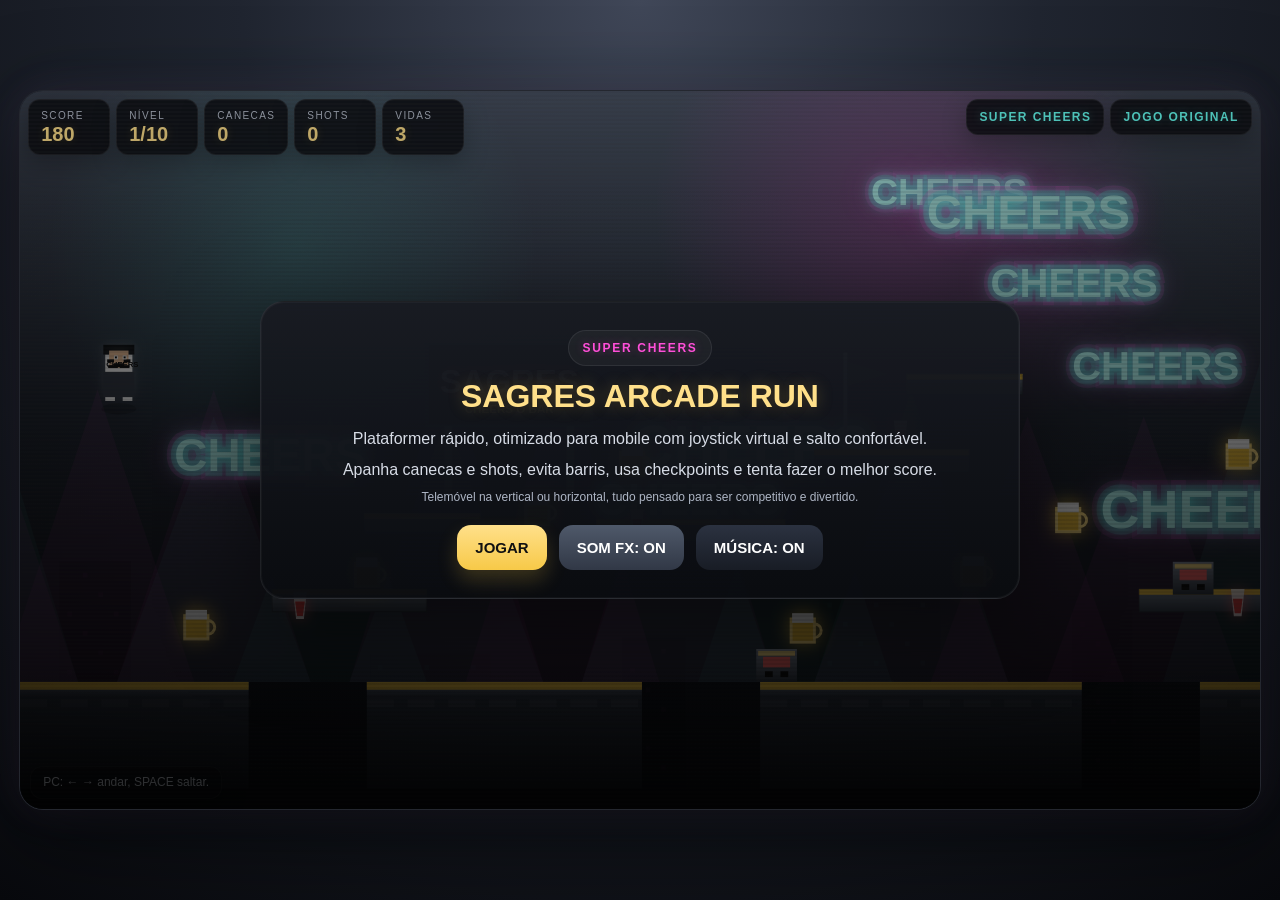
==== index.html @ 5dfb3535 "Update index.html" ====
<!DOCTYPE html>
<html lang="pt">
<head>
  <meta charset="UTF-8" />
  <meta name="viewport" content="width=device-width, initial-scale=1.0, maximum-scale=1.0, user-scalable=no, viewport-fit=cover" />
  <title>Super Cheers</title>
  <style>
    :root{
      --gold:#f7c948;
      --gold2:#ffe08a;
      --panel:rgba(12,14,18,.84);
      --panel2:rgba(6,8,13,.65);
      --cyan:#65fff2;
      --pink:#ff4fd8;
      --safe-top: env(safe-area-inset-top, 0px);
      --safe-right: env(safe-area-inset-right, 0px);
      --safe-bottom: env(safe-area-inset-bottom, 0px);
      --safe-left: env(safe-area-inset-left, 0px);
    }

    *{
      box-sizing:border-box;
      -webkit-tap-highlight-color:transparent;
      user-select:none;
      -webkit-user-select:none;
    }

    html,body{
      margin:0;
      width:100%;
      height:100%;
      overflow:hidden;
      font-family:Inter,Arial,Helvetica,sans-serif;
      background:radial-gradient(circle at top, #404758 0%, #202530 36%, #08090d 100%);
      color:#fff;
      touch-action:none;
    }

    body{
      overscroll-behavior:none;
    }

    #app{
      width:100%;
      height:100%;
      display:flex;
      align-items:center;
      justify-content:center;
      padding:8px;
    }

    #wrap{
      position:relative;
      width:min(97vw,1280px);
      height:min(97vh,720px);
      border-radius:24px;
      overflow:hidden;
      background:#11151d;
      border:1px solid rgba(255,255,255,.08);
      box-shadow:
        0 0 0 1px rgba(255,255,255,.03) inset,
        0 24px 90px rgba(0,0,0,.55),
        0 0 40px rgba(255,79,216,.07),
        0 0 60px rgba(101,255,242,.05);
    }

    #gameArea{
      position:absolute;
      inset:0;
      overflow:hidden;
      background:#0d1016;
    }

    canvas{
      display:block;
      width:100%;
      height:100%;
      touch-action:none;
      background:#151922;
    }

    .hud{
      position:absolute;
      top:calc(8px + var(--safe-top));
      left:calc(8px + var(--safe-left));
      right:calc(8px + var(--safe-right));
      z-index:6;
      display:flex;
      justify-content:space-between;
      align-items:flex-start;
      gap:8px;
      pointer-events:none;
    }

    .hudLeft,.hudRight{
      display:flex;
      gap:6px;
      flex-wrap:wrap;
      align-items:flex-start;
    }

    .chip,.tag,.help,.hudMini{
      background:var(--panel);
      border:1px solid rgba(255,255,255,.08);
      backdrop-filter:blur(8px);
      box-shadow:0 8px 24px rgba(0,0,0,.25);
    }

    .chip{
      border-radius:12px;
      padding:8px 10px;
      min-width:62px;
      pointer-events:none;
    }

    .chip .k{
      font-size:8px;
      color:#b7becc;
      letter-spacing:.14em;
      text-transform:uppercase;
      margin-bottom:3px;
    }

    .chip .v{
      font-size:15px;
      line-height:1;
      font-weight:900;
      color:var(--gold2);
      text-shadow:0 0 10px rgba(247,201,72,.18);
    }

    .tag{
      border-radius:12px;
      padding:8px 10px;
      color:var(--cyan);
      font-size:10px;
      font-weight:900;
      letter-spacing:.12em;
      text-transform:uppercase;
      text-shadow:0 0 10px rgba(101,255,242,.28);
      pointer-events:none;
    }

    .hudMini{
      pointer-events:auto;
      color:#fff;
      border-radius:12px;
      width:40px;
      height:40px;
      font-size:18px;
      font-weight:900;
      display:flex;
      align-items:center;
      justify-content:center;
      cursor:pointer;
    }

    .help{
      position:absolute;
      left:calc(10px + var(--safe-left));
      bottom:calc(10px + var(--safe-bottom));
      z-index:6;
      border-radius:12px;
      padding:7px 10px;
      font-size:11px;
      line-height:1.25;
      color:#dfe6f0;
      pointer-events:none;
      background:rgba(10,12,16,.50);
      border:1px solid rgba(255,255,255,.06);
    }

    /* MOBILE CONTROLS – JOYSTICK + JUMP BALL */

    #mobileControls{
      position:absolute;
      left:0;
      right:0;
      bottom:0;
      z-index:7;
      display:none;
      justify-content:space-between;
      align-items:flex-end;
      padding:calc(8px + var(--safe-bottom)) calc(10px + var(--safe-right));
      padding-left:calc(10px + var(--safe-left));
      pointer-events:none;
    }

    .joyWrapper{
      position:relative;
      width:120px;
      height:120px;
      border-radius:50%;
      background:radial-gradient(circle, rgba(0,0,0,.55) 0%, rgba(0,0,0,.15) 55%, rgba(0,0,0,0) 70%);
      border:1px solid rgba(255,255,255,.08);
      box-shadow:0 10px 30px rgba(0,0,0,.5);
      pointer-events:auto;
      touch-action:none;
    }

    .joyBase{
      position:absolute;
      inset:18px;
      border-radius:50%;
      background:radial-gradient(circle at 30% 25%, rgba(255,255,255,.15), rgba(10,12,18,.9));
      border:1px solid rgba(255,255,255,.18);
    }

    .joyKnob{
      position:absolute;
      left:50%;
      top:50%;
      width:52px;
      height:52px;
      margin-left:-26px;
      margin-top:-26px;
      border-radius:50%;
      background:radial-gradient(circle at 30% 25%, rgba(255,255,255,.22), rgba(11,13,19,.98));
      border:1px solid rgba(255,255,255,.35);
      box-shadow:0 10px 24px rgba(0,0,0,.55), inset 0 0 0 1px rgba(0,0,0,.8);
      transition:transform .05s linear;
    }

    .jumpBall{
      pointer-events:auto;
      touch-action:none;
      width:88px;
      height:88px;
      border-radius:50%;
      background:radial-gradient(circle at 30% 25%, rgba(255,255,255,.18), rgba(12,14,20,.96));
      border:1px solid rgba(255,255,255,.22);
      box-shadow:
        0 12px 30px rgba(0,0,0,.55),
        0 0 0 1px rgba(0,0,0,.75) inset;
      color:var(--gold2);
      font-weight:900;
      font-size:18px;
      letter-spacing:.08em;
      display:flex;
      align-items:center;
      justify-content:center;
    }

    .jumpBall:active{
      transform:translateY(2px) scale(.96);
      background:radial-gradient(circle at 30% 25%, rgba(255,255,255,.22), rgba(12,14,20,1));
    }

    .overlay{
      position:absolute;
      inset:0;
      z-index:8;
      display:flex;
      align-items:center;
      justify-content:center;
      padding:20px;
      background:
        linear-gradient(180deg, rgba(0,0,0,.22), rgba(0,0,0,.82)),
        repeating-linear-gradient(180deg, rgba(255,255,255,.02) 0 2px, rgba(0,0,0,0) 2px 4px);
    }

    .card{
      width:min(92%,760px);
      padding:28px;
      border-radius:24px;
      text-align:center;
      background:linear-gradient(180deg, rgba(24,27,34,.97), rgba(10,12,16,.97));
      border:1px solid rgba(255,255,255,.08);
      box-shadow:
        0 0 0 1px rgba(255,255,255,.03) inset,
        0 24px 90px rgba(0,0,0,.5);
    }

    .badge{
      display:inline-block;
      padding:10px 14px;
      border-radius:999px;
      background:rgba(255,255,255,.04);
      border:1px solid rgba(255,255,255,.08);
      color:var(--pink);
      font-size:12px;
      font-weight:900;
      letter-spacing:.14em;
      text-transform:uppercase;
      text-shadow:0 0 10px rgba(255,79,216,.3);
    }

    h1,h2{
      margin:12px 0;
      color:#fff;
      text-shadow:
        0 0 14px rgba(101,255,242,.15),
        0 0 14px rgba(255,79,216,.12);
    }

    p{
      margin:8px 0;
      color:#d7dce6;
      line-height:1.45;
    }

    .arcade{
      color:var(--gold2);
      text-shadow:0 0 16px rgba(247,201,72,.25);
      font-weight:900;
    }

    .buttons{
      margin-top:18px;
      display:flex;
      justify-content:center;
      gap:12px;
      flex-wrap:wrap;
    }

    button{
      border:0;
      border-radius:14px;
      padding:14px 18px;
      font-size:15px;
      font-weight:900;
      cursor:pointer;
    }

    .primary{
      color:#111;
      background:linear-gradient(180deg, var(--gold2), #f7c948);
      box-shadow:0 10px 20px rgba(247,201,72,.2);
    }

    .secondary{
      color:#fff;
      background:linear-gradient(180deg, #4f596a, #313846);
    }

    .share{
      color:#081218;
      background:linear-gradient(180deg, #7ffff2, #48d9cd);
      box-shadow:0 10px 20px rgba(101,255,242,.18);
    }

    .tertiary{
      color:#fff;
      background:linear-gradient(180deg, #2b3240, #181c25);
    }

    .stats{
      margin-top:16px;
      display:grid;
      grid-template-columns:repeat(5,minmax(0,1fr));
      gap:10px;
    }

    .stat{
      padding:14px;
      border-radius:16px;
      background:#12161d;
      border:1px solid rgba(255,255,255,.06);
    }

    .stat .k{
      font-size:10px;
      color:#aab3c1;
      text-transform:uppercase;
      letter-spacing:.14em;
    }

    .stat .v{
      margin-top:5px;
      color:var(--gold2);
      font-size:24px;
      font-weight:900;
    }

    .tiny{
      font-size:12px;
      color:#aeb6c5;
    }

    @media (pointer: coarse){
      #wrap{
        width:100vw;
        height:100dvh;
        border-radius:0;
      }
      #mobileControls{
        display:flex;
      }
    }

    @media (pointer: coarse) and (orientation: portrait){
      #gameArea{
        top:52px;
        bottom:130px;
      }
      .help{
        left:calc(8px + var(--safe-left));
        right:calc(8px + var(--safe-right));
        bottom:calc(82px + var(--safe-bottom));
        max-width:none;
        font-size:11px;
      }
      .stats{
        grid-template-columns:1fr 1fr;
      }
      .joyWrapper{
        width:110px;
        height:110px;
      }
      .jumpBall{
        width:80px;
        height:80px;
      }
    }

    @media (pointer: coarse) and (orientation: landscape){
      #gameArea{
        top:46px;
        bottom:78px;
      }
      .help{
        left:calc(10px + var(--safe-left));
        bottom:calc(8px + var(--safe-bottom));
        max-width:260px;
        font-size:10px;
        padding:6px 9px;
      }
      #mobileControls{
        padding-bottom:calc(8px + var(--safe-bottom));
      }
      .joyWrapper{
        width:100px;
        height:100px;
      }
      .jumpBall{
        width:72px;
        height:72px;
        font-size:14px;
      }
    }

    @media (pointer: fine){
      .hudMini{ display:none; }
      .chip{ min-width:82px; padding:10px 12px; }
      .chip .k{ font-size:10px; }
      .chip .v{ font-size:20px; }
      .tag{ font-size:12px; padding:10px 12px; }
      #wrap{ width:min(97vw,1280px); height:min(97vh,720px); border-radius:24px; }
      #gameArea{ inset:0; }
      .help{ font-size:12px; padding:8px 12px; }
    }
  </style>
</head>
<body>
<div id="app">
  <div id="wrap">
    <div id="gameArea">
      <canvas id="game"></canvas>
    </div>

    <div class="hud">
      <div class="hudLeft">
        <div class="chip"><div class="k">Score</div><div class="v" id="scoreEl">0</div></div>
        <div class="chip"><div class="k">Nível</div><div class="v" id="levelEl">1/10</div></div>
        <div class="chip"><div class="k">Canecas</div><div class="v" id="mugsEl">0</div></div>
        <div class="chip"><div class="k">Shots</div><div class="v" id="shotsEl">0</div></div>
        <div class="chip"><div class="k">Vidas</div><div class="v" id="livesEl">3</div></div>
      </div>
      <div class="hudRight">
        <div class="tag">SUPER CHEERS</div>
        <div class="tag">JOGO ORIGINAL</div>
        <button class="hudMini" id="musicBtn" title="Música">♪</button>
        <button class="hudMini" id="fsBtn" title="Fullscreen">⛶</button>
      </div>
    </div>

    <div class="help" id="helpText"></div>

    <div id="mobileControls">
      <div class="joyWrapper" id="joyArea">
        <div class="joyBase"></div>
        <div class="joyKnob" id="joyKnob"></div>
      </div>
      <button class="jumpBall" id="jumpBtn">JUMP</button>
    </div>

    <div class="overlay" id="startOverlay">
      <div class="card">
        <div class="badge">SUPER CHEERS</div>
        <h1 class="arcade">SAGRES ARCADE RUN</h1>
        <p>Plataformer rápido, otimizado para mobile com joystick virtual e salto confortável.</p>
        <p>Apanha canecas e shots, evita barris, usa checkpoints e tenta fazer o melhor score.</p>
        <p class="tiny">Telemóvel na vertical ou horizontal, tudo pensado para ser competitivo e divertido.</p>
        <div class="buttons">
          <button class="primary" id="playBtn">JOGAR</button>
          <button class="secondary" id="soundBtn">SOM FX: ON</button>
          <button class="tertiary" id="musicToggleBtn">MÚSICA: ON</button>
        </div>
      </div>
    </div>

    <div class="overlay" id="betweenOverlay" style="display:none;">
      <div class="card">
        <div class="badge">LEVEL CLEAR</div>
        <h2 class="arcade" id="betweenTitle">Nível 1 concluído</h2>
        <p id="betweenText">Prepara-te para o próximo, tenta bater o teu próprio tempo.</p>
        <div class="buttons">
          <button class="primary" id="nextBtn">PRÓXIMO NÍVEL</button>
        </div>
      </div>
    </div>

    <div class="overlay" id="endOverlay" style="display:none;">
      <div class="card">
        <div class="badge" id="endBadge">GAME OVER</div>
        <h2 class="arcade" id="endTitle">Fim do jogo</h2>

        <div class="stats">
          <div class="stat"><div class="k">Score</div><div class="v" id="finalScore">0</div></div>
          <div class="stat"><div class="k">Nível</div><div class="v" id="finalLevel">1/10</div></div>
          <div class="stat"><div class="k">Canecas</div><div class="v" id="finalMugs">0</div></div>
          <div class="stat"><div class="k">Shots</div><div class="v" id="finalShots">0</div></div>
          <div class="stat"><div class="k">Tempo</div><div class="v" id="finalTime">0s</div></div>
        </div>

        <p id="endText"></p>

        <div class="buttons">
          <button class="share" id="shareBtn">PARTILHAR RESULTADO</button>
          <button class="primary" id="restartBtn">JOGAR OUTRA VEZ</button>
          <button class="secondary" id="menuBtn">MENU</button>
        </div>
      </div>
    </div>
  </div>
</div>

<script>
(() => {
  const canvas = document.getElementById('game');
  const ctx = canvas.getContext('2d');
  const wrap = document.getElementById('wrap');
  const gameArea = document.getElementById('gameArea');

  const scoreEl = document.getElementById('scoreEl');
  const levelEl = document.getElementById('levelEl');
  const mugsEl = document.getElementById('mugsEl');
  const shotsEl = document.getElementById('shotsEl');
  const livesEl = document.getElementById('livesEl');
  const helpText = document.getElementById('helpText');
  const mobileControls = document.getElementById('mobileControls');
  const joyArea = document.getElementById('joyArea');
  const joyKnob = document.getElementById('joyKnob');

  const startOverlay = document.getElementById('startOverlay');
  const betweenOverlay = document.getElementById('betweenOverlay');
  const endOverlay = document.getElementById('endOverlay');

  const playBtn = document.getElementById('playBtn');
  const nextBtn = document.getElementById('nextBtn');
  const restartBtn = document.getElementById('restartBtn');
  const menuBtn = document.getElementById('menuBtn');
  const shareBtn = document.getElementById('shareBtn');
  const soundBtn = document.getElementById('soundBtn');
  const musicToggleBtn = document.getElementById('musicToggleBtn');
  const fsBtn = document.getElementById('fsBtn');
  const musicBtnHud = document.getElementById('musicBtn');

  const betweenTitle = document.getElementById('betweenTitle');
  const betweenText = document.getElementById('betweenText');

  const endBadge = document.getElementById('endBadge');
  const endTitle = document.getElementById('endTitle');
  const endText = document.getElementById('endText');
  const finalScore = document.getElementById('finalScore');
  const finalLevel = document.getElementById('finalLevel');
  const finalMugs = document.getElementById('finalMugs');
  const finalShots = document.getElementById('finalShots');
  const finalTime = document.getElementById('finalTime');

  const jumpBtn = document.getElementById('jumpBtn');

  const GRAVITY = 0.72;
  const LEVEL_COUNT = 10;
  const isMobile = matchMedia('(pointer: coarse)').matches || /Android|iPhone|iPad|Mobile/i.test(navigator.userAgent);

  const input = { left:false, right:false, jump:false };
  const world = {
    platforms:[],
    mugs:[],
    shots:[],
    enemies:[],
    particles:[],
    decor:[],
    neon:[],
    boards:[],
    checkpoints:[]
  };

  let gameState = 'menu';
  let currentLevel = 1;
  let levelWidth = 4200;
  let cameraX = 0;
  let elapsed = 0;
  let totalScore = 0;
  let totalMugs = 0;
  let totalShots = 0;
  let lives = 3;
  let checkpointX = 80;
  let checkpointY = 260;
  let frame = 0;
  let screenShake = 0;

  let audioCtx = null;
  let soundEnabled = true;
  let musicEnabled = true;
  let musicNode = null;
  let musicGain = null;

  let pixelW = 1280;
  let pixelH = 720;
  let viewW = 1280;
  let viewH = 720;
  let scale = 1;

  const player = {
    x:80, y:260, w:44, h:60,
    vx:0, vy:0,
    onGround:false,
    coyote:0,
    jumpBuffer:0,
    face:1,
    invuln:0
  };

  function initAudio(){
    if(audioCtx) return;
    const AC = window.AudioContext || window.webkitAudioContext;
    if(!AC) return;
    audioCtx = new AC();
  }

  function tone(freq=440, dur=0.08, type='square', vol=0.03){
    if(!soundEnabled || !audioCtx) return;
    const t = audioCtx.currentTime;
    const o = audioCtx.createOscillator();
    const g = audioCtx.createGain();
    o.type = type;
    o.frequency.setValueAtTime(freq, t);
    g.gain.setValueAtTime(vol, t);
    g.gain.exponentialRampToValueAtTime(0.0001, t + dur);
    o.connect(g).connect(audioCtx.destination);
    o.start(t);
    o.stop(t + dur);
  }

  function playSfx(name){
    if(!soundEnabled) return;
    if(name === 'jump'){ tone(420, .07, 'square', .03); tone(640, .04, 'square', .02); }
    if(name === 'mug'){ tone(740, .05, 'triangle', .04); tone(940, .06, 'triangle', .03); }
    if(name === 'shot'){ tone(560, .05, 'sawtooth', .04); tone(860, .07, 'triangle', .03); }
    if(name === 'stomp'){ tone(220, .06, 'square', .04); }
    if(name === 'hit'){ tone(180, .12, 'sawtooth', .05); }
    if(name === 'checkpoint'){ tone(660,.05,'triangle',.03); tone(880,.08,'triangle',.03); }
    if(name === 'clear'){ tone(660,.08,'square',.04); tone(880,.08,'square',.04); setTimeout(()=>tone(1120,.12,'triangle',.04),90); }
    if(name === 'win'){ tone(660,.08,'triangle',.04); setTimeout(()=>tone(880,.08,'triangle',.04),80); setTimeout(()=>tone(1320,.18,'triangle',.04),160); }
  }

  function startAfroHouseLoop(){
    if(!audioCtx || !musicEnabled) return;
    stopAfroHouseLoop();

    const tempo = 112;
    const beat = 60/tempo;
    const length = beat*8;

    const ctxTime = audioCtx.currentTime + 0.05;
    const gMain = audioCtx.createGain();
    gMain.gain.value = 0.18;
    gMain.connect(audioCtx.destination);
    musicGain = gMain;

    const bass = audioCtx.createOscillator();
    bass.type = 'sine';
    bass.frequency.setValueAtTime(55, ctxTime);
    const bassGain = audioCtx.createGain();
    bassGain.gain.setValueAtTime(0, ctxTime);

    for(let i=0;i<8;i++){
      const t = ctxTime + i*beat;
      const vol = (i%2===0)?0.7:0.45;
      bassGain.gain.linearRampToValueAtTime(vol, t);
      bassGain.gain.linearRampToValueAtTime(0.001, t+beat*0.6);
    }
    bass.connect(bassGain).connect(gMain);
    bass.start(ctxTime);
    bass.stop(ctxTime + length+0.1);

    const hat = audioCtx.createOscillator();
    hat.type = 'square';
    const hatGain = audioCtx.createGain();
    hatGain.gain.value = 0;
    hat.connect(hatGain).connect(gMain);

    for(let i=0;i<16;i++){
      const t = ctxTime + i*(beat/2);
      hat.frequency.setValueAtTime(4000, t);
      hatGain.gain.setValueAtTime(0.18, t);
      hatGain.gain.exponentialRampToValueAtTime(0.001, t+beat*0.3);
    }
    hat.start(ctxTime);
    hat.stop(ctxTime + length+0.1);

    const chord = audioCtx.createOscillator();
    chord.type = 'triangle';
    const chordGain = audioCtx.createGain();
    chordGain.gain.setValueAtTime(0, ctxTime);
    chord.frequency.setValueAtTime(440, ctxTime);
    chord.frequency.setValueAtTime(466, ctxTime + beat*2);
    chord.frequency.setValueAtTime(392, ctxTime + beat*4);

    chordGain.gain.linearRampToValueAtTime(0.06, ctxTime+beat*0.5);
    chordGain.gain.linearRampToValueAtTime(0.02, ctxTime+beat*3);
    chordGain.gain.linearRampToValueAtTime(0.07, ctxTime+beat*4.5);
    chordGain.gain.linearRampToValueAtTime(0.01, ctxTime+beat*7.5);

    chord.connect(chordGain).connect(gMain);
    chord.start(ctxTime);
    chord.stop(ctxTime + length+0.1);

    musicNode = setTimeout(startAfroHouseLoop, length*1000);
  }

  function stopAfroHouseLoop(){
    if(musicGain){
      musicGain.disconnect();
      musicGain = null;
    }
    if(musicNode){
      clearTimeout(musicNode);
      musicNode = null;
    }
  }

  function toggleFx(){
    soundEnabled = !soundEnabled;
    soundBtn.textContent = `SOM FX: ${soundEnabled ? 'ON' : 'OFF'}`;
  }

  function toggleMusic(){
    musicEnabled = !musicEnabled;
    musicToggleBtn.textContent = `MÚSICA: ${musicEnabled ? 'ON' : 'OFF'}`;
    musicBtnHud.textContent = musicEnabled ? '♪' : '×';
    if(!audioCtx) initAudio();
    if(!audioCtx) return;
    if(musicEnabled){
      startAfroHouseLoop();
    }else{
      stopAfroHouseLoop();
    }
  }

  function isPortraitMobile(){
    return isMobile && window.innerHeight > window.innerWidth;
  }

  function isLandscapeMobile(){
    return isMobile && window.innerWidth > window.innerHeight;
  }

  function resizeCanvas(){
    const rect = gameArea.getBoundingClientRect();
    const dpr = Math.min(window.devicePixelRatio || 1, 2);

    pixelW = Math.max(1, Math.round(rect.width * dpr));
    pixelH = Math.max(1, Math.round(rect.height * dpr));

    canvas.width = pixelW;
    canvas.height = pixelH;
    canvas.style.width = rect.width + 'px';
    canvas.style.height = rect.height + 'px';

    if(isPortraitMobile()){
      viewW = 360;
      viewH = 620;
    }else if(isLandscapeMobile()){
      viewW = 920;
      viewH = 600;
    }else{
      viewW = 1280;
      viewH = 720;
    }

    scale = pixelW / viewW;
    ctx.imageSmoothingEnabled = true;
  }

  function sx(x){ return (x - cameraX) * scale; }
  function sy(y){ return y * scale; }
  function ss(v){ return v * scale; }

  async function enterFullscreen(){
    if(document.fullscreenElement) return true;
    if(wrap.requestFullscreen){
      try{
        await wrap.requestFullscreen();
        return true;
      }catch(e){}
    }
    return false;
  }

  async function tryLockLandscape(){
    if(screen.orientation && screen.orientation.lock){
      try{
        await screen.orientation.lock('landscape');
      }catch(e){}
    }
  }

  async function tryMobileImmersive(){
    if(!isMobile) return;
    if(!isLandscapeMobile()) return;
    await enterFullscreen();
    await tryLockLandscape();
  }

  function updateResponsiveUI(){
    if(isMobile){
      mobileControls.style.display = 'flex';
      if(isPortraitMobile()){
        helpText.textContent = 'Vertical: joystick esquerdo, bola JUMP à direita.';
      }else{
        helpText.textContent = 'Horizontal: joystick discreto, JUMP à direita.';
      }
    }else{
      mobileControls.style.display = 'none';
      helpText.textContent = 'PC: ← → andar, SPACE saltar.';
    }
  }

  function clamp(v,min,max){ return Math.max(min, Math.min(max, v)); }
  function lerp(a,b,t){ return a + (b-a)*t; }
  function aabb(a,b){ return a.x < b.x+b.w && a.x+a.w > b.x && a.y < b.y+b.h && a.y+a.h > b.y; }

  function addPlatform(x,y,w,h,type='metal'){ world.platforms.push({x,y,w,h,type}); }
  function addMug(x,y){ world.mugs.push({x,y,w:24,h:34,bob:Math.random()*Math.PI*2,collected:false}); }
  function addShot(x,y){ world.shots.push({x,y,w:18,h:28,bob:Math.random()*Math.PI*2,collected:false}); }
  function addEnemy(x,y,minX,maxX,speed){ world.enemies.push({x,y,w:42,h:34,vx:speed,minX,maxX,dead:false,squish:0}); }
  function addNeon(x,y,scale,text='CHEERS'){ world.neon.push({x,y,scale,text,phase:Math.random()*Math.PI*2}); }
  function addBoard(x,y,w,h,text='SAGRES'){ world.boards.push({x,y,w,h,text}); }
  function addCheckpoint(x){ world.checkpoints.push({x,hit:false}); }

  function addSpark(x,y,color,count=10,power=3){
    for(let i=0;i<count;i++){
      const a = Math.random()*Math.PI*2;
      const s = Math.random()*power + 1;
      world.particles.push({
        x,y,
        vx:Math.cos(a)*s,
        vy:Math.sin(a)*s - 1,
        life:20 + Math.random()*22,
        size:2 + Math.random()*3,
        color
      });
    }
  }

  function buildLevel(level){
    world.platforms = [];
    world.mugs = [];
    world.shots = [];
    world.enemies = [];
    world.particles = [];
    world.decor = [];
    world.neon = [];
    world.boards = [];
    world.checkpoints = [];

    levelWidth = 3500 + level * 340;
    const groundY = 610;
    const pieces = 13 + level;
    let x = 0;

    for(let i=0;i<pieces;i++){
      let w = 240 + (i % 3) * 48 - Math.min(level * 4, 26);
      let gap = 115 + Math.min(level * 7, 54) + ((i % 4 === 2 && level >= 7) ? 16 : 0);

      if(level === 4){
        w += 26;
        gap = Math.max(82, gap - 22);
      }

      if(level === 5){
        w += 35;
        gap = 88 + (i % 2) * 14;
      }

      addPlatform(x, groundY, w, 110, 'ground');
      if(i < pieces - 1) x += w + gap;
    }

    for(let i=0;i<8 + level;i++){
      const px = 260 + i * 280 + (i % 2) * 55;
      const py = 520 - (i % 3) * 72 - Math.min(level * 6, 35);
      addPlatform(px, py, 160 + (i % 2) * 35, 24, 'metal');
      if(i % 2 === 0) addPlatform(px + 95, py - 78, 120, 22, 'metal');
      if(level >= 4 && i % 3 === 1) addPlatform(px + 30, py - 145, 100, 20, 'metal');
      if(level >= 8 && i % 4 === 0) addPlatform(px + 165, py - 205, 90, 20, 'metal');
    }

    if(level === 4){
      addPlatform(1320, 515, 180, 24, 'metal');
      addPlatform(1525, 455, 145, 24, 'metal');
      addPlatform(1705, 515, 180, 24, 'metal');
      addPlatform(1915, 455, 150, 24, 'metal');
      addPlatform(2105, 515, 185, 24, 'metal');
      addPlatform(2315, 455, 150, 24, 'metal');
      addPlatform(2500, 515, 200, 24, 'metal');
      addPlatform(1600, 575, 100, 18, 'metal');
      addPlatform(2210, 575, 100, 18, 'metal');
    }

    if(level === 5){
      addPlatform(1370, 500, 170, 24, 'metal');
      addPlatform(1560, 450, 150, 24, 'metal');
      addPlatform(1740, 500, 180, 24, 'metal');
      addPlatform(1945, 448, 150, 24, 'metal');
      addPlatform(2140, 500, 190, 24, 'metal');
      addPlatform(2360, 450, 150, 24, 'metal');
      addPlatform(2550, 500, 190, 24, 'metal');
    }

    for(let i=0;i<14 + level * 2;i++){
      const mx = 170 + i * 150 + (i % 3) * 26;
      const my = 540 - (i % 4) * 58 - Math.min(level * 3, 24);
      addMug(mx, my);
    }

    for(let i=0;i<7 + level;i++){
      const sx2 = 280 + i * 310 + (i % 2) * 38;
      const sy2 = 520 - (i % 3) * 86 - Math.min(level * 5, 35);
      addShot(sx2, sy2);
    }

    for(let i=0;i<2 + level;i++){
      const ex = 760 + i * 430;
      const ey = (i % 2 === 0) ? 576 : 486;
      if(level === 4 && ex >= 1850 && ex <= 2550) continue;
      addEnemy(ex, ey, ex - 90, ex + 180, 1.05 + level * 0.085);
    }

    if(level === 4){
      addEnemy(2720, 486, 2660, 2870, 1.25);
    }

    for(let i=0;i<24;i++){
      world.decor.push({
        x:i * 250 + Math.random()*130,
        h:90 + Math.random()*200,
        w:50 + Math.random()*78,
        layer:1 + Math.floor(Math.random()*3)
      });
    }

    const neonCount = 14 + level;
    for(let i=0;i<neonCount;i++){
      const nx = 150 + Math.random() * (levelWidth - 320);
      const ny = 100 + Math.random() * 360;
      const sc = 0.82 + Math.random() * 0.55;
      addNeon(nx, ny, sc, 'CHEERS');
    }

    for(let i=0;i<Math.floor(levelWidth / 900);i++){
      const bx = 420 + i * 900;
      addBoard(bx, 260 + (i % 2) * 40, 170, 86, i % 2 === 0 ? 'SAGRES' : 'CHEERS');
    }

    for(let i=1;i<Math.floor(levelWidth / 850);i++){
      addCheckpoint(i * 850);
    }

    player.x = 80;
    player.y = 260;
    player.vx = 0;
    player.vy = 0;
    player.onGround = false;
    player.coyote = 0;
    player.jumpBuffer = 0;
    player.face = 1;
    player.invuln = 0;

    checkpointX = 80;
    checkpointY = 260;
    cameraX = 0;
    screenShake = 0;
  }

  function updateHud(){
    scoreEl.textContent = computeScore();
    levelEl.textContent = `${currentLevel}/10`;
    mugsEl.textContent = totalMugs;
    shotsEl.textContent = totalShots;
    livesEl.textContent = lives;
  }

  function computeScore(){
    return totalScore + totalMugs * 130 + totalShots * 190 + Math.floor(elapsed * 10) + currentLevel * 180;
  }

  function startRun(){
    initAudio();
    if(audioCtx && audioCtx.state === 'suspended') audioCtx.resume();
    currentLevel = 1;
    elapsed = 0;
    totalScore = 0;
    totalMugs = 0;
    totalShots = 0;
    lives = 3;
    buildLevel(currentLevel);
    updateHud();
    startOverlay.style.display = 'none';
    betweenOverlay.style.display = 'none';
    endOverlay.style.display = 'none';
    gameState = 'playing';
    if(musicEnabled) startAfroHouseLoop();
    resizeCanvas();
    setTimeout(tryMobileImmersive, 100);
  }

  function nextLevel(){
    currentLevel++;
    buildLevel(currentLevel);
    updateHud();
    betweenOverlay.style.display = 'none';
    endOverlay.style.display = 'none';
    gameState = 'playing';
    resizeCanvas();
    setTimeout(tryMobileImmersive, 100);
  }

  function finishLevel(){
    totalScore += 900 + currentLevel * 170;
    playSfx(currentLevel === LEVEL_COUNT ? 'win' : 'clear');
    if(currentLevel < LEVEL_COUNT){
      betweenTitle.textContent = `Nível ${currentLevel} concluído`;
      betweenText.textContent = `Boa! Nível ${currentLevel + 1} vem mais rápido, tenta bater o tempo.`;
      betweenOverlay.style.display = 'flex';
      gameState = 'between';
    }else{
      endGame(true);
    }
  }

  function respawn(){
    player.x = checkpointX;
    player.y = checkpointY;
    player.vx = 0;
    player.vy = 0;
    player.invuln = 80;
    cameraX = clamp(player.x - viewW * 0.32, 0, Math.max(0, levelWidth - viewW));
    screenShake = 8;
  }

  function loseLife(){
    if(gameState !== 'playing') return;
    lives--;
    playSfx('hit');
    screenShake = 12;
    if(lives > 0){
      respawn();
    }else{
      endGame(false);
    }
  }

  function endGame(win){
    stopAfroHouseLoop();
    gameState = 'ended';
    endOverlay.style.display = 'flex';
    finalScore.textContent = computeScore();
    finalLevel.textContent = `${currentLevel}/10`;
    finalMugs.textContent = totalMugs;
    finalShots.textContent = totalShots;
    finalTime.textContent = `${Math.floor(elapsed)}s`;

    if(win){
      endBadge.textContent = 'VENCEDOR';
      endTitle.textContent = 'Parabéns!';
      endText.textContent = 'Concluíste os 10 níveis de Super Cheers — score digno de Story.';
    }else{
      endBadge.textContent = 'GAME OVER';
      endTitle.textContent = 'Fim do jogo';
      endText.textContent = 'Tenta outra vez e vê se consegues bater o teu próprio score.';
    }
  }

  function updateCheckpoint(){
    for(const cp of world.checkpoints){
      if(!cp.hit && player.x > cp.x){
        cp.hit = true;
        checkpointX = cp.x;
        checkpointY = 220;
        totalScore += 120;
        addSpark(cp.x, 260, '#65fff2', 12, 2.4);
        playSfx('checkpoint');
      }
    }
  }

  function getPlatformsNear(){
    return world.platforms.filter(p => p.x + p.w > player.x - 120 && p.x < player.x + viewW + 220);
  }

  function updatePlayer(){
    player.jumpBuffer = Math.max(0, player.jumpBuffer - 1);
    player.coyote = Math.max(0, player.coyote - 1);
    player.invuln = Math.max(0, player.invuln - 1);

    const accel = 0.72;
    const maxSpeed = 6.2;
    const air = 0.58;

    if(input.left && !input.right){
      player.vx -= player.onGround ? accel : accel * air;
      player.face = -1;
    }else if(input.right && !input.left){
      player.vx += player.onGround ? accel : accel * air;
      player.face = 1;
    }else{
      player.vx *= player.onGround ? 0.80 : 0.92;
      if(Math.abs(player.vx) < 0.04) player.vx = 0;
    }

    player.vx = clamp(player.vx, -maxSpeed, maxSpeed);

    if(input.jump) player.jumpBuffer = 8;

    if(player.jumpBuffer > 0 && (player.onGround || player.coyote > 0)){
      player.vy = -14.2;
      player.onGround = false;
      player.coyote = 0;
      player.jumpBuffer = 0;
      addSpark(player.x + player.w/2, player.y + player.h, '#f7c948', 8, 2.8);
      playSfx('jump');
    }

    player.vy += GRAVITY;
    if(player.vy > 16) player.vy = 16;

    player.x += player.vx;
    let hits = getPlatformsNear().filter(p => aabb(player, p));
    for(const p of hits){
      if(player.vx > 0) player.x = p.x - player.w;
      else if(player.vx < 0) player.x = p.x + p.w;
      player.vx = 0;
    }

    player.y += player.vy;
    player.onGround = false;
    hits = getPlatformsNear().filter(p => aabb(player, p));
    for(const p of hits){
      if(player.vy > 0){
        player.y = p.y - player.h;
        player.vy = 0;
        player.onGround = true;
        player.coyote = 8;
      }else if(player.vy < 0){
        player.y = p.y + p.h;
        player.vy = 0;
      }
    }

    if(player.onGround) player.coyote = 8;

    if(player.y > viewH + 240) loseLife();
    if(player.x + player.w >= levelWidth - 120) finishLevel();
  }

  function updateCollectibles(){
    for(const m of world.mugs){
      m.bob += 0.08;
      if(m.collected) continue;
      const hit = { x:m.x-4, y:m.y-4, w:m.w+8, h:m.h+8 };
      if(aabb(player, hit)){
        m.collected = true;
        totalMugs++;
        totalScore += 140;
        addSpark(m.x + m.w/2, m.y + m.h/2, '#ffe08a', 12, 3.1);
        playSfx('mug');
      }
    }

    for(const s of world.shots){
      s.bob += 0.1;
      if(s.collected) continue;
      const hit = { x:s.x-4, y:s.y-4, w:s.w+8, h:s.h+8 };
      if(aabb(player, hit)){
        s.collected = true;
        totalShots++;
        totalScore += 220;
        addSpark(s.x + s.w/2, s.y + s.h/2, '#ff6a6a', 12, 3.1);
        playSfx('shot');
      }
    }
  }

  function updateEnemies(){
    for(const e of world.enemies){
      if(e.dead){
        e.squish--;
        continue;
      }

      e.x += e.vx;
      if(e.x <= e.minX || e.x + e.w >= e.maxX) e.vx *= -1;

      if(aabb(player, e)){
        const stomp = player.vy > 1.5 && (player.y + player.h - e.y) < 22;
        if(stomp){
          e.dead = true;
          e.squish = 24;
          totalScore += 180;
          player.vy = -10.2;
          addSpark(e.x + e.w/2, e.y + e.h/2, '#ff6a6a', 10, 3);
          playSfx('stomp');
        }else if(player.invuln <= 0){
          loseLife();
        }
      }
    }
  }

  function updateParticles(){
    for(let i=world.particles.length-1;i>=0;i--){
      const p = world.particles[i];
      p.x += p.vx;
      p.y += p.vy;
      p.vy += 0.06;
      p.life--;
      if(p.life <= 0) world.particles.splice(i,1);
    }
  }

  function update(){
    if(gameState !== 'playing') return;
    frame++;
    elapsed += 1/60;
    screenShake *= 0.9;

    updatePlayer();
    updateCollectibles();
    updateEnemies();
    updateParticles();
    updateCheckpoint();

    const follow = isMobile ? 0.36 : 0.34;
    const targetCamera = clamp(player.x - viewW * follow, 0, Math.max(0, levelWidth - viewW));
    cameraX = lerp(cameraX, targetCamera, 0.08);

    updateHud();
    input.jump = false;
  }

  function drawBackground(){
    const g = ctx.createLinearGradient(0,0,0,pixelH);
    g.addColorStop(0, '#4f596b');
    g.addColorStop(.44, '#252b37');
    g.addColorStop(1, '#0e1015');
    ctx.fillStyle = g;
    ctx.fillRect(0,0,pixelW,pixelH);

    const glow1 = ctx.createRadialGradient(pixelW*.72, pixelH*.16, 10, pixelW*.72, pixelH*.16, pixelH*.36);
    glow1.addColorStop(0, 'rgba(255,79,216,.28)');
    glow1.addColorStop(1, 'rgba(255,79,216,0)');
    ctx.fillStyle = glow1;
    ctx.fillRect(0,0,pixelW,pixelH);

    const glow2 = ctx.createRadialGradient(pixelW*.22, pixelH*.22, 10, pixelW*.22, pixelH*.22, pixelH*.34);
    glow2.addColorStop(0, 'rgba(101,255,242,.20)');
    glow2.addColorStop(1, 'rgba(101,255,242,0)');
    ctx.fillStyle = glow2;
    ctx.fillRect(0,0,pixelW,pixelH);

    for(let i=0;i<world.decor.length;i++){
      const d = world.decor[i];
      const par = 0.14 + d.layer * 0.09;
      const x = (d.x - cameraX * par) * scale;
      const y = sy(610 + 110 - d.h);
      const w = ss(d.w);
      const h = ss(d.h);

      ctx.globalAlpha = 0.16 + d.layer * 0.06;
      ctx.fillStyle = '#0c1015';
      ctx.fillRect(x, y, w, h);

      for(let wy=12; wy<d.h-16; wy+=20){
        for(let wx=8; wx<d.w-10; wx+=16){
          if((wx + wy + i) % 3 === 0){
            ctx.fillStyle = i % 2 ? 'rgba(101,255,242,.14)' : 'rgba(255,79,216,.12)';
            ctx.fillRect(x + ss(wx), y + ss(wy), Math.max(1, ss(5)), Math.max(1, ss(5)));
          }
        }
      }
    }
    ctx.globalAlpha = 1;

    for(let i=0;i<18;i++){
      const x = (((i * 240) - cameraX * 0.22) % (viewW + 280));
      const px = (x + viewW + 280) % (viewW + 280) - 140;
      ctx.fillStyle = i % 2 ? 'rgba(255,79,216,.08)' : 'rgba(101,255,242,.07)';
      ctx.beginPath();
      ctx.moveTo(sx(px), sy(610));
      ctx.lineTo(sx(px + 100), sy(280 + (i % 3) * 28));
      ctx.lineTo(sx(px + 200), sy(610));
      ctx.closePath();
      ctx.fill();
    }
  }

  function drawNeon(){
    ctx.textAlign = 'left';
    ctx.textBaseline = 'alphabetic';

    for(const n of world.neon){
      const x = sx(n.x);
      if(x < -260 || x > pixelW + 260) continue;

      const y = sy(n.y + Math.sin(frame * 0.04 + n.phase) * 4);
      const sc = n.scale * scale;
      const flicker = 0.82 + Math.sin(frame * 0.08 + n.phase) * 0.18;

      ctx.save();
      ctx.translate(x, y);
      ctx.scale(sc, sc);
      ctx.font = '900 44px Arial';

      ctx.globalAlpha = 0.22 * flicker;
      ctx.lineWidth = 18;
      ctx.strokeStyle = '#ff4fd8';
      ctx.shadowColor = '#ff4fd8';
      ctx.shadowBlur = 28;
      ctx.strokeText(n.text, 0, 0);

      ctx.globalAlpha = 0.28 * flicker;
      ctx.lineWidth = 10;
      ctx.strokeStyle = '#65fff2';
      ctx.shadowColor = '#65fff2';
      ctx.shadowBlur = 18;
      ctx.strokeText(n.text, 0, 0);

      ctx.globalAlpha = 1;
      ctx.fillStyle = '#bafffb';
      ctx.shadowColor = '#65fff2';
      ctx.shadowBlur = 12;
      ctx.fillText(n.text, 0, 0);

      ctx.restore();
    }
  }

  function drawBoards(){
    for(const b of world.boards){
      const x = sx(b.x);
      if(x < -220 || x > pixelW + 220) continue;

      const y = sy(b.y);
      const w = ss(b.w);
      const h = ss(b.h);

      ctx.save();
      ctx.translate(x, y);

      ctx.fillStyle = '#161a22';
      ctx.fillRect(0,0,w,h);
      ctx.strokeStyle = '#2e3644';
      ctx.lineWidth = Math.max(1, ss(4));
      ctx.strokeRect(0,0,w,h);

      ctx.fillStyle = '#6f7786';
      ctx.fillRect(ss(18),h,ss(8),ss(80));
      ctx.fillRect(w-ss(26),h,ss(8),ss(80));

      ctx.textAlign = 'center';
      ctx.font = `900 ${Math.max(16, ss(34))}px Arial`;

      if(b.text === 'SAGRES'){
        ctx.shadowColor = '#ff4f4f';
        ctx.shadowBlur = 18;
        ctx.fillStyle = '#ffd6d6';
      }else{
        ctx.shadowColor = '#65fff2';
        ctx.shadowBlur = 18;
        ctx.fillStyle = '#d3fffb';
      }

      ctx.fillText(b.text, w/2, ss(52));
      ctx.font = `900 ${Math.max(8, ss(12))}px Arial`;
      ctx.shadowBlur = 0;
      ctx.fillStyle = '#ffe08a';
      ctx.fillText('CHEERS O BAR', w/2, ss(72));

      ctx.restore();
    }
  }

  function drawPlatform(p){
    const x = sx(p.x);
    const y = sy(p.y);
    const w = ss(p.w);
    const h = ss(p.h);
    if(x + w < -80 || x > pixelW + 80) return;

    const grad = ctx.createLinearGradient(0, y, 0, y + h);
    if(p.type === 'ground'){
      grad.addColorStop(0, '#687487');
      grad.addColorStop(.14, '#313845');
      grad.addColorStop(1, '#171b22');
      ctx.fillStyle = grad;
      ctx.fillRect(x,y,w,h);
      ctx.fillStyle = '#f7c948';
      ctx.fillRect(x,y,w,Math.max(2, ss(8)));
      ctx.fillStyle = 'rgba(255,255,255,.05)';
      for(let gx=0; gx<p.w; gx+=42) ctx.fillRect(x + ss(gx), y + ss(18), ss(28), Math.max(1, ss(8)));
    }else{
      grad.addColorStop(0, '#7e8898');
      grad.addColorStop(1, '#37404d');
      ctx.fillStyle = grad;
      ctx.fillRect(x,y,w,h);
      ctx.fillStyle = '#f7c948';
      ctx.fillRect(x,y,w,Math.max(2, ss(6)));
      ctx.strokeStyle = 'rgba(0,0,0,.22)';
      ctx.lineWidth = Math.max(1, ss(1));
      ctx.strokeRect(x+.5,y+.5,w-1,h-1);
    }
  }

  function drawMug(m){
    if(m.collected) return;
    const x = sx(m.x);
    if(x < -50 || x > pixelW + 50) return;
    const y = sy(m.y + Math.sin(m.bob) * 4);

    ctx.save();
    ctx.translate(x, y);
    ctx.shadowColor = 'rgba(247,201,72,.65)';
    ctx.shadowBlur = 18;

    ctx.fillStyle = '#efbf3c';
    ctx.fillRect(0, ss(6), ss(24), ss(24));
    ctx.strokeStyle = '#ffe08a';
    ctx.lineWidth = Math.max(1.5, ss(3));
    ctx.strokeRect(0, ss(6), ss(24), ss(24));

    ctx.beginPath();
    ctx.arc(ss(24), ss(18), ss(7), -Math.PI/2, Math.PI/2);
    ctx.stroke();

    ctx.fillStyle = '#ffffff';
    ctx.fillRect(ss(1), 0, ss(22), ss(10));

    ctx.restore();
  }

  function drawShot(s){
    if(s.collected) return;
    const x = sx(s.x);
    if(x < -40 || x > pixelW + 40) return;
    const y = sy(s.y + Math.sin(s.bob) * 3);

    ctx.save();
    ctx.translate(x, y);
    ctx.shadowColor = 'rgba(255,106,106,.55)';
    ctx.shadowBlur = 14;

    ctx.fillStyle = 'rgba(255,255,255,.88)';
    ctx.beginPath();
    ctx.moveTo(ss(2),0);
    ctx.lineTo(ss(16),0);
    ctx.lineTo(ss(13),ss(28));
    ctx.lineTo(ss(5),ss(28));
    ctx.closePath();
    ctx.fill();

    ctx.fillStyle = '#e04343';
    ctx.beginPath();
    ctx.moveTo(ss(4),ss(10));
    ctx.lineTo(ss(14),ss(10));
    ctx.lineTo(ss(12),ss(25));
    ctx.lineTo(ss(6),ss(25));
    ctx.closePath();
    ctx.fill();

    ctx.restore();
  }

  function drawEnemy(e){
    if(e.dead && e.squish <= 0) return;
    const x = sx(e.x);
    if(x < -80 || x > pixelW + 80) return;
    const y = sy(e.y);

    ctx.save();
    ctx.translate(x, y);
    const squish = e.dead ? Math.max(.4, e.squish / 24) : 1;
    ctx.translate(0, e.dead ? ss(18) : 0);
    ctx.scale(scale, scale * squish);

    const grad = ctx.createLinearGradient(0,0,0,e.h);
    grad.addColorStop(0, '#8a93a3');
    grad.addColorStop(1, '#343b47');
    ctx.fillStyle = grad;
    ctx.fillRect(0,0,e.w,e.h);

    ctx.fillStyle = '#ff6a6a';
    ctx.fillRect(7,8,e.w-14,11);

    ctx.fillStyle = '#111';
    ctx.fillRect(9,23,8,6);
    ctx.fillRect(25,23,8,6);

    ctx.fillStyle = '#ffe08a';
    ctx.fillRect(2,2,e.w-4,5);

    ctx.restore();
  }

  function drawCheckpointFlag(cp){
    const x = sx(cp.x);
    if(x < -40 || x > pixelW + 40) return;

    ctx.save();
    ctx.translate(x, sy(270));
    ctx.fillStyle = '#c8d0db';
    ctx.fillRect(0,0,Math.max(2, ss(4)),ss(100));

    if(cp.hit){
      ctx.fillStyle = '#65fff2';
      ctx.shadowColor = '#65fff2';
      ctx.shadowBlur = 14;
    }else{
      ctx.fillStyle = '#666';
      ctx.shadowBlur = 0;
    }

    ctx.beginPath();
    ctx.moveTo(ss(4),ss(10));
    ctx.lineTo(ss(44),ss(22));
    ctx.lineTo(ss(4),ss(34));
    ctx.closePath();
    ctx.fill();

    ctx.restore();
  }

  function drawGoal(){
    const x = sx(levelWidth - 120);
    if(x < -120 || x > pixelW + 120) return;

    ctx.fillStyle = '#dce2ea';
    ctx.fillRect(x, sy(240), Math.max(2, ss(8)), ss(370));

    ctx.fillStyle = '#ffe08a';
    ctx.beginPath();
    ctx.arc(x + ss(4), sy(228), ss(16), 0, Math.PI * 2);
    ctx.fill();

    ctx.fillStyle = '#161a22';
    ctx.fillRect(x + ss(14), sy(286), ss(180), ss(70));
    ctx.strokeStyle = '#ff4f4f';
    ctx.lineWidth = Math.max(2, ss(4));
    ctx.strokeRect(x + ss(14), sy(286), ss(180), ss(70));

    ctx.font = `900 ${Math.max(16, ss(30))}px Arial`;
    ctx.fillStyle = '#ffd6d6';
    ctx.shadowColor = '#ff4f4f';
    ctx.shadowBlur = 16;
    ctx.fillText('SAGRES', x + ss(40), sy(330));
    ctx.shadowBlur = 0;
  }

  function drawPlayer(){
    const x = sx(player.x);
    const y = sy(player.y);

    if(player.invuln > 0 && Math.floor(player.invuln / 4) % 2 === 0) return;

    ctx.save();
    ctx.translate(x, y);

    ctx.fillStyle = 'rgba(0,0,0,.18)';
    ctx.beginPath();
    ctx.ellipse(ss(player.w/2), ss(player.h + 8), ss(18), ss(6), 0, 0, Math.PI * 2);
    ctx.fill();

    ctx.shadowColor = 'rgba(255,255,255,.14)';
    ctx.shadowBlur = 10;

    ctx.fillStyle = '#ffffff';
    ctx.fillRect(ss(8), ss(12), ss(28), ss(20));

    ctx.fillStyle = '#353c48';
    ctx.fillRect(ss(6), ss(30), ss(32), ss(26));

    ctx.fillStyle = '#101317';
    ctx.fillRect(ss(6), ss(2), ss(32), ss(10));

    ctx.fillStyle = '#f1c49c';
    ctx.fillRect(ss(12), ss(8), ss(20), ss(18));

    ctx.shadowBlur = 0;

    ctx.fillStyle = '#111';
    ctx.fillRect(ss(10), ss(17), ss(7), ss(3));
    ctx.fillRect(ss(27), ss(17), ss(7), ss(3));
    ctx.fillRect(ss(17), ss(21), ss(10), ss(4));
    ctx.fillRect(ss(11), ss(23), ss(10), ss(3));
    ctx.fillRect(ss(23), ss(23), ss(10), ss(3));

    ctx.fillStyle = '#fff';
    ctx.fillRect(ss(15 + (player.face===1 ? 2 : 0)), ss(13), ss(4), ss(4));
    ctx.fillRect(ss(24 + (player.face===1 ? 2 : 0)), ss(13), ss(4), ss(4));

    ctx.fillStyle = '#111';
    ctx.fillRect(ss(16 + (player.face===1 ? 2 : 0)), ss(14), ss(2), ss(2));
    ctx.fillRect(ss(25 + (player.face===1 ? 2 : 0)), ss(14), ss(2), ss(2));

    ctx.fillStyle = '#111';
    ctx.font = `900 ${Math.max(7, ss(8))}px Arial`;
    ctx.fillText('CHEERS', ss(9), ss(25));

    ctx.fillStyle = '#ffffff';
    ctx.fillRect(ss(8), ss(56), ss(10), ss(4));
    ctx.fillRect(ss(26), ss(56), ss(10), ss(4));

    ctx.restore();
  }

  function drawParticles(){
    for(const p of world.particles){
      ctx.globalAlpha = Math.max(0, p.life / 40);
      ctx.fillStyle = p.color;
      ctx.fillRect(sx(p.x), sy(p.y), Math.max(1, ss(p.size)), Math.max(1, ss(p.size)));
    }
    ctx.globalAlpha = 1;
  }

  function drawScanlines(){
    ctx.save();
    ctx.globalAlpha = 0.08;
    ctx.fillStyle = '#000';
    for(let y=0; y<pixelH; y+=4) ctx.fillRect(0, y, pixelW, 2);
    ctx.globalAlpha = 1;
    ctx.restore();
  }

  function drawVignette(){
    const vg = ctx.createRadialGradient(pixelW/2, pixelH/2, pixelH*.22, pixelW/2, pixelH/2, pixelH*.95);
    vg.addColorStop(0, 'rgba(0,0,0,0)');
    vg.addColorStop(1, 'rgba(0,0,0,.28)');
    ctx.fillStyle = vg;
    ctx.fillRect(0,0,pixelW,pixelH);
  }

  function render(){
    ctx.setTransform(1,0,0,1,0,0);
    ctx.clearRect(0,0,pixelW,pixelH);

    const shakeX = (Math.random() - 0.5) * screenShake;
    const shakeY = (Math.random() - 0.5) * screenShake;
    ctx.translate(shakeX, shakeY);

    drawBackground();
    drawNeon();
    drawBoards();
    world.platforms.forEach(drawPlatform);
    world.checkpoints.forEach(drawCheckpointFlag);
    world.mugs.forEach(drawMug);
    world.shots.forEach(drawShot);
    world.enemies.forEach(drawEnemy);
    drawGoal();
    drawPlayer();
    drawParticles();
    drawScanlines();
    drawVignette();
  }

  function loop(){
    update();
    render();
    requestAnimationFrame(loop);
  }

  /* JOYSTICK INPUT */

  let joyActive = false;
  let joyCenter = {x:0,y:0};

  function handleJoyStart(e){
    e.preventDefault();
    const rect = joyArea.getBoundingClientRect();
    const touch = e.touches ? e.touches[0] : e;
    joyActive = true;
    joyCenter.x = rect.left + rect.width/2;
    joyCenter.y = rect.top + rect.height/2;
    handleJoyMove(e);
  }

  function handleJoyMove(e){
    if(!joyActive) return;
    const rect = joyArea.getBoundingClientRect();
    const touch = e.touches ? e.touches[0] : e;
    const dx = touch.clientX - joyCenter.x;
    const dy = touch.clientY - joyCenter.y;
    const max = rect.width/2 - 18;
    const dist = Math.min(max, Math.hypot(dx,dy));
    const ang = Math.atan2(dy,dx);
    const nx = Math.cos(ang)*dist;
    const ny = Math.sin(ang)*dist;

    joyKnob.style.transform = `translate(${nx}px,${ny}px)`;

    const horiz = nx / max;
    if(horiz > 0.25){
      input.right = true;
      input.left = false;
    }else if(horiz < -0.25){
      input.left = true;
      input.right = false;
    }else{
      input.left = input.right = false;
    }
  }

  function handleJoyEnd(e){
    joyActive = false;
    joyKnob.style.transform = 'translate(0px,0px)';
    input.left = false;
    input.right = false;
  }

  joyArea.addEventListener('pointerdown', handleJoyStart, {passive:false});
  joyArea.addEventListener('pointermove', handleJoyMove, {passive:false});
  joyArea.addEventListener('pointerup', handleJoyEnd, {passive:false});
  joyArea.addEventListener('pointercancel', handleJoyEnd, {passive:false});
  joyArea.addEventListener('touchstart', handleJoyStart, {passive:false});
  joyArea.addEventListener('touchmove', handleJoyMove, {passive:false});
  joyArea.addEventListener('touchend', handleJoyEnd, {passive:false});

  function keySet(code, pressed){
    if(code === 'ArrowLeft') input.left = pressed;
    if(code === 'ArrowRight') input.right = pressed;
    if((code === 'Space' || code === 'ArrowUp') && pressed) input.jump = true;
  }

  window.addEventListener('keydown', (e) => {
    if(['ArrowLeft','ArrowRight','ArrowUp','Space'].includes(e.code)) e.preventDefault();
    initAudio();
    if(audioCtx && audioCtx.state === 'suspended') audioCtx.resume();
    keySet(e.code, true);
  }, { passive:false });

  window.addEventListener('keyup', (e) => {
    if(e.code === 'ArrowLeft') input.left = false;
    if(e.code === 'ArrowRight') input.right = false;
  });

  jumpBtn.addEventListener('pointerdown', (e) => {
    e.preventDefault();
    initAudio();
    if(audioCtx && audioCtx.state === 'suspended') audioCtx.resume();
    input.jump = true;
  }, {passive:false});
  jumpBtn.addEventListener('touchstart', (e) => {
    e.preventDefault();
    initAudio();
    if(audioCtx && audioCtx.state === 'suspended') audioCtx.resume();
    input.jump = true;
  }, {passive:false});

  async function shareResult(){
    const c = document.createElement('canvas');
    c.width = 1080;
    c.height = 1920;
    const g = c.getContext('2d');

    const bg = g.createLinearGradient(0,0,0,c.height);
    bg.addColorStop(0,'#3d4554');
    bg.addColorStop(.42,'#181c24');
    bg.addColorStop(1,'#090a0e');
    g.fillStyle = bg;
    g.fillRect(0,0,c.width,c.height);

    const glowA = g.createRadialGradient(820,280,30,820,280,320);
    glowA.addColorStop(0,'rgba(255,79,216,.35)');
    glowA.addColorStop(1,'rgba(255,79,216,0)');
    g.fillStyle = glowA;
    g.fillRect(0,0,c.width,c.height);

    const glowB = g.createRadialGradient(240,360,30,240,360,300);
    glowB.addColorStop(0,'rgba(101,255,242,.24)');
    glowB.addColorStop(1,'rgba(101,255,242,0)');
    g.fillStyle = glowB;
    g.fillRect(0,0,c.width,c.height);

    for(let y=0; y<c.height; y+=6){
      g.fillStyle = 'rgba(255,255,255,.03)';
      g.fillRect(0,y,c.width,2);
    }

    g.strokeStyle = 'rgba(255,255,255,.08)';
    g.lineWidth = 4;
    g.strokeRect(40,40,c.width-80,c.height-80);

    g.fillStyle = 'rgba(12,14,18,.75)';
    g.fillRect(80,130,920,1560);

    g.textAlign = 'center';
    g.fillStyle = '#7ffff2';
    g.shadowColor = '#65fff2';
    g.shadowBlur = 18;
    g.font = '900 42px Arial';
    g.fillText('SUPER CHEERS', 540, 220);

    g.fillStyle = '#ffd6d6';
    g.shadowColor = '#ff4f4f';
    g.shadowBlur = 20;
    g.font = '900 90px Arial';
    g.fillText('SAGRES', 540, 360);

    g.fillStyle = '#ffffff';
    g.shadowBlur = 0;
    g.font = '900 56px Arial';
    g.fillText('RESULTADO DO JOGO', 540, 470);

    g.fillStyle = '#f7c948';
    g.font = '900 128px Arial';
    g.fillText(String(computeScore()), 540, 690);

    g.fillStyle = '#cfd6e2';
    g.font = '900 30px Arial';
    g.fillText('SCORE', 540, 740);

    const rows = [
      ['NÍVEL', `${currentLevel}/10`],
      ['CANECAS', String(totalMugs)],
      ['SHOTS', String(totalShots)],
      ['VIDAS FINAIS', String(lives)],
      ['TEMPO', `${Math.floor(elapsed)}s`]
    ];

    g.textAlign = 'left';
    for(let i=0;i<rows.length;i++){
      const y = 900 + i * 130;
      g.fillStyle = '#8f99aa';
      g.font = '900 30px Arial';
      g.fillText(rows[i][0], 180, y);
      g.fillStyle = '#ffffff';
      g.font = '900 58px Arial';
      g.fillText(rows[i][1], 180, y + 58);
    }

    g.textAlign = 'center';
    g.fillStyle = '#ffdf7d';
    g.font = '900 40px Arial';
    g.fillText('PARTILHA NOS STORIES E MARCA', 540, 1580);

    g.fillStyle = '#7ffff2';
    g.shadowColor = '#65fff2';
    g.shadowBlur = 18;
    g.font = '900 64px Arial';
    g.fillText('@cheers_o_bar', 540, 1665);

    g.shadowBlur = 0;
    g.fillStyle = '#d7dce6';
    g.font = '900 28px Arial';
    g.fillText('Eu joguei o Super Cheers no CHEERS O BAR em Viseu.', 540, 1760);

    const blob = await new Promise(resolve => c.toBlob(resolve, 'image/png'));
    const text = `Joguei o Super Cheers no CHEERS O BAR! @cheers_o_bar`;

    try{
      if(navigator.clipboard && navigator.clipboard.writeText){
        await navigator.clipboard.writeText(text);
      }
    }catch(e){}

    try{
      const file = new File([blob], 'super-cheers-resultado.png', { type:'image/png' });
      if(navigator.canShare && navigator.canShare({ files:[file] }) && navigator.share){
        await navigator.share({
          files:[file],
          title:'Super Cheers',
          text
        });
        return;
      }
    }catch(e){}

    const url = URL.createObjectURL(blob);
    const a = document.createElement('a');
    a.href = url;
    a.download = 'super-cheers-resultado.png';
    a.click();
    setTimeout(() => URL.revokeObjectURL(url), 1000);
    alert('Imagem descarregada. Mete no Story e identifica @cheers_o_bar.');
  }

  playBtn.onclick = () => startRun();
  nextBtn.onclick = () => nextLevel();
  restartBtn.onclick = () => startRun();
  menuBtn.onclick = () => {
    stopAfroHouseLoop();
    gameState = 'menu';
    startOverlay.style.display = 'flex';
    betweenOverlay.style.display = 'none';
    endOverlay.style.display = 'none';
  };
  shareBtn.onclick = shareResult;
  soundBtn.onclick = toggleFx;
  musicToggleBtn.onclick = toggleMusic;
  musicBtnHud.onclick = toggleMusic;
  fsBtn.onclick = async () => {
    await enterFullscreen();
    await tryLockLandscape();
  };

  window.addEventListener('resize', () => {
    updateResponsiveUI();
    resizeCanvas();
  });

  window.addEventListener('orientationchange', () => {
    setTimeout(() => {
      updateResponsiveUI();
      resizeCanvas();
      if(gameState === 'playing') tryMobileImmersive();
    }, 180);
  });

  document.addEventListener('pointerdown', () => {
    if(gameState === 'playing') tryMobileImmersive();
  }, { passive:true });

  updateResponsiveUI();
  resizeCanvas();
  buildLevel(1);
  updateHud();
  loop();
})();
</script>
</body>
</html>
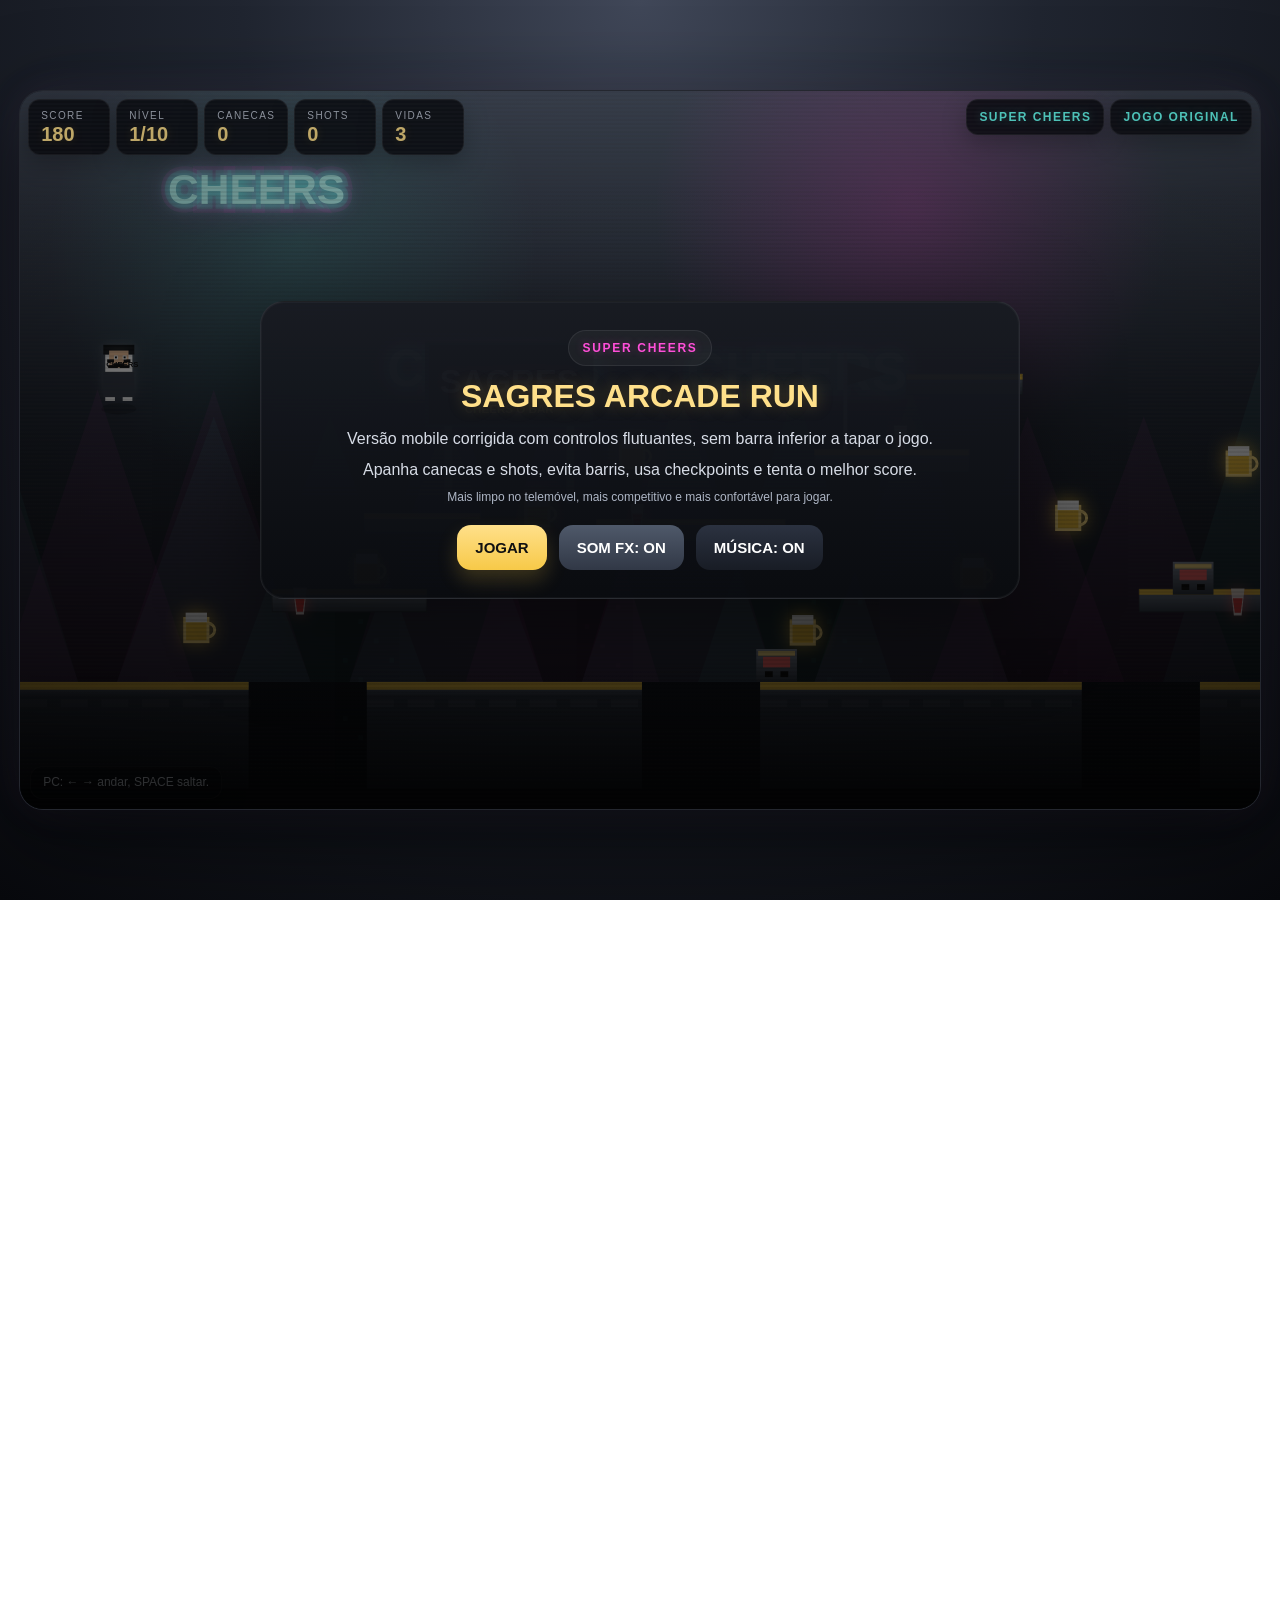
==== commit 7228af7e: "Update index.html" ====
--- a/index.html
+++ b/index.html
@@ -8,14 +8,17 @@
     :root{
       --gold:#f7c948;
       --gold2:#ffe08a;
-      --panel:rgba(12,14,18,.84);
-      --panel2:rgba(6,8,13,.65);
+      --panel:rgba(10,12,18,.82);
+      --panelSoft:rgba(7,9,14,.56);
       --cyan:#65fff2;
       --pink:#ff4fd8;
       --safe-top: env(safe-area-inset-top, 0px);
       --safe-right: env(safe-area-inset-right, 0px);
       --safe-bottom: env(safe-area-inset-bottom, 0px);
       --safe-left: env(safe-area-inset-left, 0px);
+      --joy-size: 104px;
+      --jump-size: 86px;
+      --hud-gap: 6px;
     }
 
     *{
@@ -30,15 +33,13 @@
       width:100%;
       height:100%;
       overflow:hidden;
-      font-family:Inter,Arial,Helvetica,sans-serif;
       background:radial-gradient(circle at top, #404758 0%, #202530 36%, #08090d 100%);
       color:#fff;
+      font-family:Inter,Arial,Helvetica,sans-serif;
       touch-action:none;
     }
 
-    body{
-      overscroll-behavior:none;
-    }
+    body{ overscroll-behavior:none; }
 
     #app{
       width:100%;
@@ -60,8 +61,8 @@
       box-shadow:
         0 0 0 1px rgba(255,255,255,.03) inset,
         0 24px 90px rgba(0,0,0,.55),
-        0 0 40px rgba(255,79,216,.07),
-        0 0 60px rgba(101,255,242,.05);
+        0 0 40px rgba(255,79,216,.06),
+        0 0 60px rgba(101,255,242,.04);
     }
 
     #gameArea{
@@ -75,8 +76,8 @@
       display:block;
       width:100%;
       height:100%;
+      background:#151922;
       touch-action:none;
-      background:#151922;
     }
 
     .hud{
@@ -84,7 +85,7 @@
       top:calc(8px + var(--safe-top));
       left:calc(8px + var(--safe-left));
       right:calc(8px + var(--safe-right));
-      z-index:6;
+      z-index:10;
       display:flex;
       justify-content:space-between;
       align-items:flex-start;
@@ -94,12 +95,12 @@
 
     .hudLeft,.hudRight{
       display:flex;
-      gap:6px;
+      gap:var(--hud-gap);
       flex-wrap:wrap;
       align-items:flex-start;
     }
 
-    .chip,.tag,.help,.hudMini{
+    .chip,.tag,.hudMini,.help{
       background:var(--panel);
       border:1px solid rgba(255,255,255,.08);
       backdrop-filter:blur(8px);
@@ -109,7 +110,7 @@
     .chip{
       border-radius:12px;
       padding:8px 10px;
-      min-width:62px;
+      min-width:60px;
       pointer-events:none;
     }
 
@@ -139,15 +140,16 @@
       text-transform:uppercase;
       text-shadow:0 0 10px rgba(101,255,242,.28);
       pointer-events:none;
+      white-space:nowrap;
     }
 
     .hudMini{
       pointer-events:auto;
-      color:#fff;
-      border-radius:12px;
       width:40px;
       height:40px;
-      font-size:18px;
+      border-radius:12px;
+      color:#fff;
+      font-size:17px;
       font-weight:900;
       display:flex;
       align-items:center;
@@ -159,97 +161,99 @@
       position:absolute;
       left:calc(10px + var(--safe-left));
       bottom:calc(10px + var(--safe-bottom));
-      z-index:6;
+      z-index:9;
       border-radius:12px;
       padding:7px 10px;
       font-size:11px;
       line-height:1.25;
       color:#dfe6f0;
       pointer-events:none;
-      background:rgba(10,12,16,.50);
+      background:rgba(10,12,16,.48);
       border:1px solid rgba(255,255,255,.06);
     }
 
-    /* MOBILE CONTROLS – JOYSTICK + JUMP BALL */
-
+    /* Mobile controls */
     #mobileControls{
       position:absolute;
-      left:0;
-      right:0;
-      bottom:0;
-      z-index:7;
+      inset:0;
+      z-index:12;
       display:none;
-      justify-content:space-between;
-      align-items:flex-end;
-      padding:calc(8px + var(--safe-bottom)) calc(10px + var(--safe-right));
-      padding-left:calc(10px + var(--safe-left));
       pointer-events:none;
     }
 
-    .joyWrapper{
-      position:relative;
-      width:120px;
-      height:120px;
+    .joyWrap{
+      position:absolute;
+      left:calc(10px + var(--safe-left));
+      bottom:calc(12px + var(--safe-bottom));
+      width:var(--joy-size);
+      height:var(--joy-size);
       border-radius:50%;
-      background:radial-gradient(circle, rgba(0,0,0,.55) 0%, rgba(0,0,0,.15) 55%, rgba(0,0,0,0) 70%);
-      border:1px solid rgba(255,255,255,.08);
-      box-shadow:0 10px 30px rgba(0,0,0,.5);
       pointer-events:auto;
       touch-action:none;
+      background:radial-gradient(circle, rgba(0,0,0,.26) 0%, rgba(0,0,0,.12) 55%, rgba(0,0,0,0) 74%);
     }
 
     .joyBase{
       position:absolute;
-      inset:18px;
+      inset:8px;
       border-radius:50%;
-      background:radial-gradient(circle at 30% 25%, rgba(255,255,255,.15), rgba(10,12,18,.9));
-      border:1px solid rgba(255,255,255,.18);
+      background:radial-gradient(circle at 32% 28%, rgba(255,255,255,.10), rgba(8,10,16,.18) 46%, rgba(8,10,16,.08) 72%);
+      border:1px solid rgba(255,255,255,.13);
+      box-shadow:
+        inset 0 0 0 1px rgba(255,255,255,.05),
+        0 4px 20px rgba(0,0,0,.28);
+      backdrop-filter:blur(4px);
     }
 
     .joyKnob{
       position:absolute;
       left:50%;
       top:50%;
-      width:52px;
-      height:52px;
-      margin-left:-26px;
-      margin-top:-26px;
+      width:48%;
+      height:48%;
+      margin-left:-24%;
+      margin-top:-24%;
       border-radius:50%;
-      background:radial-gradient(circle at 30% 25%, rgba(255,255,255,.22), rgba(11,13,19,.98));
-      border:1px solid rgba(255,255,255,.35);
-      box-shadow:0 10px 24px rgba(0,0,0,.55), inset 0 0 0 1px rgba(0,0,0,.8);
+      background:radial-gradient(circle at 30% 25%, rgba(255,255,255,.16), rgba(12,14,20,.86));
+      border:1px solid rgba(255,255,255,.24);
+      box-shadow:
+        0 8px 20px rgba(0,0,0,.36),
+        inset 0 0 0 1px rgba(255,255,255,.04);
       transition:transform .05s linear;
     }
 
     .jumpBall{
+      position:absolute;
+      right:calc(12px + var(--safe-right));
+      bottom:calc(16px + var(--safe-bottom));
+      width:var(--jump-size);
+      height:var(--jump-size);
+      border-radius:50%;
       pointer-events:auto;
       touch-action:none;
-      width:88px;
-      height:88px;
-      border-radius:50%;
-      background:radial-gradient(circle at 30% 25%, rgba(255,255,255,.18), rgba(12,14,20,.96));
-      border:1px solid rgba(255,255,255,.22);
-      box-shadow:
-        0 12px 30px rgba(0,0,0,.55),
-        0 0 0 1px rgba(0,0,0,.75) inset;
+      border:1px solid rgba(255,255,255,.18);
+      background:radial-gradient(circle at 32% 28%, rgba(255,255,255,.14), rgba(11,13,18,.78));
       color:var(--gold2);
+      font-size:18px;
       font-weight:900;
-      font-size:18px;
       letter-spacing:.08em;
       display:flex;
       align-items:center;
       justify-content:center;
+      box-shadow:
+        0 10px 24px rgba(0,0,0,.34),
+        inset 0 0 0 1px rgba(255,255,255,.04);
+      backdrop-filter:blur(4px);
     }
 
     .jumpBall:active{
-      transform:translateY(2px) scale(.96);
-      background:radial-gradient(circle at 30% 25%, rgba(255,255,255,.22), rgba(12,14,20,1));
+      transform:scale(.96);
     }
 
     .overlay{
       position:absolute;
       inset:0;
-      z-index:8;
+      z-index:20;
       display:flex;
       align-items:center;
       justify-content:center;
@@ -288,9 +292,7 @@
     h1,h2{
       margin:12px 0;
       color:#fff;
-      text-shadow:
-        0 0 14px rgba(101,255,242,.15),
-        0 0 14px rgba(255,79,216,.12);
+      text-shadow:0 0 14px rgba(101,255,242,.15), 0 0 14px rgba(255,79,216,.12);
     }
 
     p{
@@ -384,57 +386,67 @@
         border-radius:0;
       }
       #mobileControls{
-        display:flex;
+        display:block;
+      }
+      .help{
+        display:none;
+      }
+      .hud{
+        top:calc(5px + var(--safe-top));
+        left:calc(5px + var(--safe-left));
+        right:calc(5px + var(--safe-right));
+        gap:5px;
+      }
+      .chip{
+        min-width:48px;
+        padding:5px 7px;
+        border-radius:10px;
+      }
+      .chip .k{
+        font-size:7px;
+        margin-bottom:2px;
+      }
+      .chip .v{
+        font-size:12px;
+      }
+      .tag{
+        padding:6px 8px;
+        font-size:9px;
+        border-radius:10px;
+      }
+      .hudMini{
+        width:34px;
+        height:34px;
+        border-radius:10px;
+        font-size:15px;
       }
     }
 
     @media (pointer: coarse) and (orientation: portrait){
-      #gameArea{
-        top:52px;
-        bottom:130px;
-      }
-      .help{
-        left:calc(8px + var(--safe-left));
-        right:calc(8px + var(--safe-right));
-        bottom:calc(82px + var(--safe-bottom));
-        max-width:none;
-        font-size:11px;
+      :root{
+        --joy-size: 92px;
+        --jump-size: 76px;
+      }
+      .hudRight .tag:last-child{
+        display:none;
       }
       .stats{
         grid-template-columns:1fr 1fr;
       }
-      .joyWrapper{
-        width:110px;
-        height:110px;
+    }
+
+    @media (pointer: coarse) and (orientation: landscape){
+      :root{
+        --joy-size: 78px;
+        --jump-size: 64px;
+      }
+      .joyWrap{
+        left:calc(8px + var(--safe-left));
+        bottom:calc(8px + var(--safe-bottom));
       }
       .jumpBall{
-        width:80px;
-        height:80px;
-      }
-    }
-
-    @media (pointer: coarse) and (orientation: landscape){
-      #gameArea{
-        top:46px;
-        bottom:78px;
-      }
-      .help{
-        left:calc(10px + var(--safe-left));
-        bottom:calc(8px + var(--safe-bottom));
-        max-width:260px;
-        font-size:10px;
-        padding:6px 9px;
-      }
-      #mobileControls{
-        padding-bottom:calc(8px + var(--safe-bottom));
-      }
-      .joyWrapper{
-        width:100px;
-        height:100px;
-      }
-      .jumpBall{
-        width:72px;
-        height:72px;
+        right:calc(8px + var(--safe-right));
+        bottom:calc(10px + var(--safe-bottom));
         font-size:14px;
       }
     }
@@ -446,7 +458,6 @@
       .chip .v{ font-size:20px; }
       .tag{ font-size:12px; padding:10px 12px; }
       #wrap{ width:min(97vw,1280px); height:min(97vh,720px); border-radius:24px; }
-      #gameArea{ inset:0; }
       .help{ font-size:12px; padding:8px 12px; }
     }
   </style>
@@ -474,10 +485,10 @@
       </div>
     </div>
 
-    <div class="help" id="helpText"></div>
+    <div class="help" id="helpText">PC: ← → andar, SPACE saltar.</div>
 
     <div id="mobileControls">
-      <div class="joyWrapper" id="joyArea">
+      <div class="joyWrap" id="joyArea">
         <div class="joyBase"></div>
         <div class="joyKnob" id="joyKnob"></div>
       </div>
@@ -488,9 +499,9 @@
       <div class="card">
         <div class="badge">SUPER CHEERS</div>
         <h1 class="arcade">SAGRES ARCADE RUN</h1>
-        <p>Plataformer rápido, otimizado para mobile com joystick virtual e salto confortável.</p>
-        <p>Apanha canecas e shots, evita barris, usa checkpoints e tenta fazer o melhor score.</p>
-        <p class="tiny">Telemóvel na vertical ou horizontal, tudo pensado para ser competitivo e divertido.</p>
+        <p>Versão mobile corrigida com controlos flutuantes, sem barra inferior a tapar o jogo.</p>
+        <p>Apanha canecas e shots, evita barris, usa checkpoints e tenta o melhor score.</p>
+        <p class="tiny">Mais limpo no telemóvel, mais competitivo e mais confortável para jogar.</p>
         <div class="buttons">
           <button class="primary" id="playBtn">JOGAR</button>
           <button class="secondary" id="soundBtn">SOM FX: ON</button>
@@ -503,7 +514,7 @@
       <div class="card">
         <div class="badge">LEVEL CLEAR</div>
         <h2 class="arcade" id="betweenTitle">Nível 1 concluído</h2>
-        <p id="betweenText">Prepara-te para o próximo, tenta bater o teu próprio tempo.</p>
+        <p id="betweenText">Boa. Próximo nível.</p>
         <div class="buttons">
           <button class="primary" id="nextBtn">PRÓXIMO NÍVEL</button>
         </div>
@@ -548,9 +559,10 @@
   const shotsEl = document.getElementById('shotsEl');
   const livesEl = document.getElementById('livesEl');
   const helpText = document.getElementById('helpText');
-  const mobileControls = document.getElementById('mobileControls');
+
   const joyArea = document.getElementById('joyArea');
   const joyKnob = document.getElementById('joyKnob');
+  const jumpBtn = document.getElementById('jumpBtn');
 
   const startOverlay = document.getElementById('startOverlay');
   const betweenOverlay = document.getElementById('betweenOverlay');
@@ -563,8 +575,8 @@
   const shareBtn = document.getElementById('shareBtn');
   const soundBtn = document.getElementById('soundBtn');
   const musicToggleBtn = document.getElementById('musicToggleBtn');
+  const musicBtn = document.getElementById('musicBtn');
   const fsBtn = document.getElementById('fsBtn');
-  const musicBtnHud = document.getElementById('musicBtn');
 
   const betweenTitle = document.getElementById('betweenTitle');
   const betweenText = document.getElementById('betweenText');
@@ -578,13 +590,12 @@
   const finalShots = document.getElementById('finalShots');
   const finalTime = document.getElementById('finalTime');
 
-  const jumpBtn = document.getElementById('jumpBtn');
-
   const GRAVITY = 0.72;
   const LEVEL_COUNT = 10;
   const isMobile = matchMedia('(pointer: coarse)').matches || /Android|iPhone|iPad|Mobile/i.test(navigator.userAgent);
 
   const input = { left:false, right:false, jump:false };
+
   const world = {
     platforms:[],
     mugs:[],
@@ -614,14 +625,14 @@
   let audioCtx = null;
   let soundEnabled = true;
   let musicEnabled = true;
-  let musicNode = null;
-  let musicGain = null;
+  let musicTimer = null;
 
   let pixelW = 1280;
   let pixelH = 720;
   let viewW = 1280;
   let viewH = 720;
   let scale = 1;
+  let worldShiftY = 0;
 
   const player = {
     x:80, y:260, w:44, h:60,
@@ -666,79 +677,62 @@
     if(name === 'win'){ tone(660,.08,'triangle',.04); setTimeout(()=>tone(880,.08,'triangle',.04),80); setTimeout(()=>tone(1320,.18,'triangle',.04),160); }
   }
 
-  function startAfroHouseLoop(){
-    if(!audioCtx || !musicEnabled) return;
-    stopAfroHouseLoop();
-
+  function startMusic(){
+    if(musicTimer || !musicEnabled || !audioCtx) return;
     const tempo = 112;
-    const beat = 60/tempo;
-    const length = beat*8;
-
-    const ctxTime = audioCtx.currentTime + 0.05;
-    const gMain = audioCtx.createGain();
-    gMain.gain.value = 0.18;
-    gMain.connect(audioCtx.destination);
-    musicGain = gMain;
-
-    const bass = audioCtx.createOscillator();
-    bass.type = 'sine';
-    bass.frequency.setValueAtTime(55, ctxTime);
-    const bassGain = audioCtx.createGain();
-    bassGain.gain.setValueAtTime(0, ctxTime);
-
-    for(let i=0;i<8;i++){
-      const t = ctxTime + i*beat;
-      const vol = (i%2===0)?0.7:0.45;
-      bassGain.gain.linearRampToValueAtTime(vol, t);
-      bassGain.gain.linearRampToValueAtTime(0.001, t+beat*0.6);
-    }
-    bass.connect(bassGain).connect(gMain);
-    bass.start(ctxTime);
-    bass.stop(ctxTime + length+0.1);
-
-    const hat = audioCtx.createOscillator();
-    hat.type = 'square';
-    const hatGain = audioCtx.createGain();
-    hatGain.gain.value = 0;
-    hat.connect(hatGain).connect(gMain);
-
-    for(let i=0;i<16;i++){
-      const t = ctxTime + i*(beat/2);
-      hat.frequency.setValueAtTime(4000, t);
-      hatGain.gain.setValueAtTime(0.18, t);
-      hatGain.gain.exponentialRampToValueAtTime(0.001, t+beat*0.3);
-    }
-    hat.start(ctxTime);
-    hat.stop(ctxTime + length+0.1);
-
-    const chord = audioCtx.createOscillator();
-    chord.type = 'triangle';
-    const chordGain = audioCtx.createGain();
-    chordGain.gain.setValueAtTime(0, ctxTime);
-    chord.frequency.setValueAtTime(440, ctxTime);
-    chord.frequency.setValueAtTime(466, ctxTime + beat*2);
-    chord.frequency.setValueAtTime(392, ctxTime + beat*4);
-
-    chordGain.gain.linearRampToValueAtTime(0.06, ctxTime+beat*0.5);
-    chordGain.gain.linearRampToValueAtTime(0.02, ctxTime+beat*3);
-    chordGain.gain.linearRampToValueAtTime(0.07, ctxTime+beat*4.5);
-    chordGain.gain.linearRampToValueAtTime(0.01, ctxTime+beat*7.5);
-
-    chord.connect(chordGain).connect(gMain);
-    chord.start(ctxTime);
-    chord.stop(ctxTime + length+0.1);
-
-    musicNode = setTimeout(startAfroHouseLoop, length*1000);
-  }
-
-  function stopAfroHouseLoop(){
-    if(musicGain){
-      musicGain.disconnect();
-      musicGain = null;
-    }
-    if(musicNode){
-      clearTimeout(musicNode);
-      musicNode = null;
+    const beat = 60000 / tempo;
+    const bass = [55,55,55,62,55,55,49,52];
+    const top = [440,440,494,466,440,392,440,392];
+    let step = 0;
+
+    musicTimer = setInterval(() => {
+      if(gameState !== 'playing' || !musicEnabled) return;
+      const b = bass[step % bass.length];
+      const t = top[step % top.length];
+      const pulse = (step % 2 === 0) ? 0.032 : 0.022;
+      const airy = (step % 4 === 2) ? 0.015 : 0.010;
+
+      const now = audioCtx.currentTime;
+      const o1 = audioCtx.createOscillator();
+      const g1 = audioCtx.createGain();
+      o1.type = 'sine';
+      o1.frequency.setValueAtTime(b, now);
+      g1.gain.setValueAtTime(pulse, now);
+      g1.gain.exponentialRampToValueAtTime(0.0001, now + 0.22);
+      o1.connect(g1).connect(audioCtx.destination);
+      o1.start(now);
+      o1.stop(now + 0.22);
+
+      const o2 = audioCtx.createOscillator();
+      const g2 = audioCtx.createGain();
+      o2.type = 'triangle';
+      o2.frequency.setValueAtTime(t, now);
+      g2.gain.setValueAtTime(airy, now);
+      g2.gain.exponentialRampToValueAtTime(0.0001, now + 0.18);
+      o2.connect(g2).connect(audioCtx.destination);
+      o2.start(now);
+      o2.stop(now + 0.18);
+
+      if(step % 4 === 1){
+        const o3 = audioCtx.createOscillator();
+        const g3 = audioCtx.createGain();
+        o3.type = 'square';
+        o3.frequency.setValueAtTime(2400, now);
+        g3.gain.setValueAtTime(0.006, now);
+        g3.gain.exponentialRampToValueAtTime(0.0001, now + 0.06);
+        o3.connect(g3).connect(audioCtx.destination);
+        o3.start(now);
+        o3.stop(now + 0.06);
+      }
+
+      step++;
+    }, beat / 2);
+  }
+
+  function stopMusic(){
+    if(musicTimer){
+      clearInterval(musicTimer);
+      musicTimer = null;
     }
   }
 
@@ -750,13 +744,13 @@
   function toggleMusic(){
     musicEnabled = !musicEnabled;
     musicToggleBtn.textContent = `MÚSICA: ${musicEnabled ? 'ON' : 'OFF'}`;
-    musicBtnHud.textContent = musicEnabled ? '♪' : '×';
-    if(!audioCtx) initAudio();
-    if(!audioCtx) return;
+    musicBtn.textContent = musicEnabled ? '♪' : '×';
     if(musicEnabled){
-      startAfroHouseLoop();
+      initAudio();
+      if(audioCtx && audioCtx.state === 'suspended') audioCtx.resume();
+      startMusic();
     }else{
-      stopAfroHouseLoop();
+      stopMusic();
     }
   }
 
@@ -781,14 +775,17 @@
     canvas.style.height = rect.height + 'px';
 
     if(isPortraitMobile()){
-      viewW = 360;
-      viewH = 620;
+      viewW = 320;
+      viewH = 760;
+      worldShiftY = 120;
     }else if(isLandscapeMobile()){
-      viewW = 920;
-      viewH = 600;
+      viewW = 1080;
+      viewH = 640;
+      worldShiftY = 52;
     }else{
       viewW = 1280;
       viewH = 720;
+      worldShiftY = 0;
     }
 
     scale = pixelW / viewW;
@@ -796,7 +793,7 @@
   }
 
   function sx(x){ return (x - cameraX) * scale; }
-  function sy(y){ return y * scale; }
+  function sy(y){ return (y + worldShiftY) * scale; }
   function ss(v){ return v * scale; }
 
   async function enterFullscreen(){
@@ -823,20 +820,6 @@
     if(!isLandscapeMobile()) return;
     await enterFullscreen();
     await tryLockLandscape();
-  }
-
-  function updateResponsiveUI(){
-    if(isMobile){
-      mobileControls.style.display = 'flex';
-      if(isPortraitMobile()){
-        helpText.textContent = 'Vertical: joystick esquerdo, bola JUMP à direita.';
-      }else{
-        helpText.textContent = 'Horizontal: joystick discreto, JUMP à direita.';
-      }
-    }else{
-      mobileControls.style.display = 'none';
-      helpText.textContent = 'PC: ← → andar, SPACE saltar.';
-    }
   }
 
   function clamp(v,min,max){ return Math.max(min, Math.min(max, v)); }
@@ -950,9 +933,7 @@
       addEnemy(ex, ey, ex - 90, ex + 180, 1.05 + level * 0.085);
     }
 
-    if(level === 4){
-      addEnemy(2720, 486, 2660, 2870, 1.25);
-    }
+    if(level === 4) addEnemy(2720, 486, 2660, 2870, 1.25);
 
     for(let i=0;i<24;i++){
       world.decor.push({
@@ -963,22 +944,20 @@
       });
     }
 
-    const neonCount = 14 + level;
+    const neonCount = 9 + Math.floor(level / 2);
     for(let i=0;i<neonCount;i++){
-      const nx = 150 + Math.random() * (levelWidth - 320);
-      const ny = 100 + Math.random() * 360;
-      const sc = 0.82 + Math.random() * 0.55;
+      const nx = 250 + i * 420 + Math.random()*70;
+      const ny = 180 + (i % 3) * 70;
+      const sc = 0.9 + Math.random()*0.35;
       addNeon(nx, ny, sc, 'CHEERS');
     }
 
-    for(let i=0;i<Math.floor(levelWidth / 900);i++){
-      const bx = 420 + i * 900;
-      addBoard(bx, 260 + (i % 2) * 40, 170, 86, i % 2 === 0 ? 'SAGRES' : 'CHEERS');
-    }
-
-    for(let i=1;i<Math.floor(levelWidth / 850);i++){
-      addCheckpoint(i * 850);
-    }
+    for(let i=0;i<Math.floor(levelWidth / 1100);i++){
+      const bx = 500 + i * 1100;
+      addBoard(bx, 310 + (i % 2) * 30, 170, 86, i % 2 === 0 ? 'SAGRES' : 'CHEERS');
+    }
+
+    for(let i=1;i<Math.floor(levelWidth / 850);i++) addCheckpoint(i * 850);
 
     player.x = 80;
     player.y = 260;
@@ -1023,7 +1002,7 @@
     betweenOverlay.style.display = 'none';
     endOverlay.style.display = 'none';
     gameState = 'playing';
-    if(musicEnabled) startAfroHouseLoop();
+    if(musicEnabled) startMusic();
     resizeCanvas();
     setTimeout(tryMobileImmersive, 100);
   }
@@ -1044,7 +1023,7 @@
     playSfx(currentLevel === LEVEL_COUNT ? 'win' : 'clear');
     if(currentLevel < LEVEL_COUNT){
       betweenTitle.textContent = `Nível ${currentLevel} concluído`;
-      betweenText.textContent = `Boa! Nível ${currentLevel + 1} vem mais rápido, tenta bater o tempo.`;
+      betweenText.textContent = `Boa. Nível ${currentLevel + 1}.`;
       betweenOverlay.style.display = 'flex';
       gameState = 'between';
     }else{
@@ -1058,7 +1037,7 @@
     player.vx = 0;
     player.vy = 0;
     player.invuln = 80;
-    cameraX = clamp(player.x - viewW * 0.32, 0, Math.max(0, levelWidth - viewW));
+    cameraX = clamp(player.x - viewW * 0.30, 0, Math.max(0, levelWidth - viewW));
     screenShake = 8;
   }
 
@@ -1067,15 +1046,12 @@
     lives--;
     playSfx('hit');
     screenShake = 12;
-    if(lives > 0){
-      respawn();
-    }else{
-      endGame(false);
-    }
+    if(lives > 0) respawn();
+    else endGame(false);
   }
 
   function endGame(win){
-    stopAfroHouseLoop();
+    stopMusic();
     gameState = 'ended';
     endOverlay.style.display = 'flex';
     finalScore.textContent = computeScore();
@@ -1087,11 +1063,11 @@
     if(win){
       endBadge.textContent = 'VENCEDOR';
       endTitle.textContent = 'Parabéns!';
-      endText.textContent = 'Concluíste os 10 níveis de Super Cheers — score digno de Story.';
+      endText.textContent = 'Concluíste os 10 níveis de Super Cheers.';
     }else{
       endBadge.textContent = 'GAME OVER';
       endTitle.textContent = 'Fim do jogo';
-      endText.textContent = 'Tenta outra vez e vê se consegues bater o teu próprio score.';
+      endText.textContent = 'Tenta outra vez e bate o teu score.';
     }
   }
 
@@ -1172,7 +1148,6 @@
     }
 
     if(player.onGround) player.coyote = 8;
-
     if(player.y > viewH + 240) loseLife();
     if(player.x + player.w >= levelWidth - 120) finishLevel();
   }
@@ -1254,7 +1229,7 @@
     updateParticles();
     updateCheckpoint();
 
-    const follow = isMobile ? 0.36 : 0.34;
+    const follow = isPortraitMobile() ? 0.28 : (isLandscapeMobile() ? 0.34 : 0.34);
     const targetCamera = clamp(player.x - viewW * follow, 0, Math.max(0, levelWidth - viewW));
     cameraX = lerp(cameraX, targetCamera, 0.08);
 
@@ -1286,18 +1261,18 @@
       const d = world.decor[i];
       const par = 0.14 + d.layer * 0.09;
       const x = (d.x - cameraX * par) * scale;
-      const y = sy(610 + 110 - d.h);
+      const y = sy(610 + 110 - d.h - worldShiftY);
       const w = ss(d.w);
       const h = ss(d.h);
 
-      ctx.globalAlpha = 0.16 + d.layer * 0.06;
+      ctx.globalAlpha = 0.14 + d.layer * 0.05;
       ctx.fillStyle = '#0c1015';
       ctx.fillRect(x, y, w, h);
 
       for(let wy=12; wy<d.h-16; wy+=20){
         for(let wx=8; wx<d.w-10; wx+=16){
           if((wx + wy + i) % 3 === 0){
-            ctx.fillStyle = i % 2 ? 'rgba(101,255,242,.14)' : 'rgba(255,79,216,.12)';
+            ctx.fillStyle = i % 2 ? 'rgba(101,255,242,.12)' : 'rgba(255,79,216,.10)';
             ctx.fillRect(x + ss(wx), y + ss(wy), Math.max(1, ss(5)), Math.max(1, ss(5)));
           }
         }
@@ -1305,14 +1280,14 @@
     }
     ctx.globalAlpha = 1;
 
-    for(let i=0;i<18;i++){
-      const x = (((i * 240) - cameraX * 0.22) % (viewW + 280));
+    for(let i=0;i<16;i++){
+      const x = (((i * 260) - cameraX * 0.22) % (viewW + 280));
       const px = (x + viewW + 280) % (viewW + 280) - 140;
       ctx.fillStyle = i % 2 ? 'rgba(255,79,216,.08)' : 'rgba(101,255,242,.07)';
       ctx.beginPath();
-      ctx.moveTo(sx(px), sy(610));
-      ctx.lineTo(sx(px + 100), sy(280 + (i % 3) * 28));
-      ctx.lineTo(sx(px + 200), sy(610));
+      ctx.moveTo(sx(px), sy(610 - worldShiftY));
+      ctx.lineTo(sx(px + 100), sy(280 + (i % 3) * 28 - worldShiftY));
+      ctx.lineTo(sx(px + 200), sy(610 - worldShiftY));
       ctx.closePath();
       ctx.fill();
     }
@@ -1335,24 +1310,24 @@
       ctx.scale(sc, sc);
       ctx.font = '900 44px Arial';
 
-      ctx.globalAlpha = 0.22 * flicker;
-      ctx.lineWidth = 18;
+      ctx.globalAlpha = 0.18 * flicker;
+      ctx.lineWidth = 14;
       ctx.strokeStyle = '#ff4fd8';
       ctx.shadowColor = '#ff4fd8';
-      ctx.shadowBlur = 28;
+      ctx.shadowBlur = 22;
       ctx.strokeText(n.text, 0, 0);
 
-      ctx.globalAlpha = 0.28 * flicker;
-      ctx.lineWidth = 10;
+      ctx.globalAlpha = 0.24 * flicker;
+      ctx.lineWidth = 8;
       ctx.strokeStyle = '#65fff2';
       ctx.shadowColor = '#65fff2';
-      ctx.shadowBlur = 18;
+      ctx.shadowBlur = 16;
       ctx.strokeText(n.text, 0, 0);
 
       ctx.globalAlpha = 1;
       ctx.fillStyle = '#bafffb';
       ctx.shadowColor = '#65fff2';
-      ctx.shadowBlur = 12;
+      ctx.shadowBlur = 10;
       ctx.fillText(n.text, 0, 0);
 
       ctx.restore();
@@ -1398,7 +1373,7 @@
       ctx.font = `900 ${Math.max(8, ss(12))}px Arial`;
       ctx.shadowBlur = 0;
       ctx.fillStyle = '#ffe08a';
-      ctx.fillText('CHEERS O BAR', w/2, ss(72));
+      ctx.fillText('SUPER CHEERS', w/2, ss(72));
 
       ctx.restore();
     }
@@ -1691,6 +1666,1853 @@
     requestAnimationFrame(loop);
   }
 
+  function keySet(code, pressed){
+    if(code === 'ArrowLeft') input.left = pressed;
+    if(code === 'ArrowRight') input.right = pressed;
+    if((code === 'Space' || code === 'ArrowUp') && pressed) input.jump = true;
+  }
+
+  window.addEventListener('keydown', (e) => {
+    if(['ArrowLeft','ArrowRight','ArrowUp','Space'].includes(e.code)) e.preventDefault();
+    initAudio();
+    if(audioCtx && audioCtx.state === 'suspended') audioCtx.resume();
+    keySet(e.code, true);
+  }, { passive:false });
+
+  window.addEventListener('keyup', (e) => {
+    if(e.code === 'ArrowLeft') input.left = false;
+    if(e.code === 'ArrowRight') input.right = false;
+  });
+
+  let joyActive = false;
+  let joyCenter = {x:0,y:0};
+
+  function joyStart(e){
+    e.preventDefault();
+    initAudio();
+    if(audioCtx && audioCtx.state === 'suspended') audioCtx.resume();
+    joyActive = true;
+    const rect = joyArea.getBoundingClientRect();
+    joyCenter.x = rect.left + rect.width/2;
+    joyCenter.y = rect.top + rect.height/2;
+    joyMove(e);
+  }
+
+  function joyMove(e){
+    if(!joyActive) return;
+    const rect = joyArea.getBoundingClientRect();
+    const touch = e.touches ? e.touches[0] : e;
+    const dx = touch.clientX - joyCenter.x;
+    const dy = touch.clientY - joyCenter.y;
+    const max = rect.width * 0.24;
+    const dist = Math.min(max, Math.hypot(dx,dy));
+    const ang = Math.atan2(dy,dx);
+    const nx = Math.cos(ang)*dist;
+    const ny = Math.sin(ang)*dist;
+
+    joyKnob.style.transform = `translate(${nx}px,${ny}px)`;
+
+    const horiz = nx / max;
+    if(horiz > 0.22){
+      input.right = true;
+      input.left = false;
+    }else if(horiz < -0.22){
+      input.left = true;
+      input.right = false;
+    }else{
+      input.left = false;
+      input.right = false;
+    }
+  }
+
+  function joyEnd(e){
+    joyActive = false;
+    input.left = false;
+    input.right = false;
+    joyKnob.style.transform = 'translate(0px,0px)';
+  }
+
+  joyArea.addEventListener('pointerdown', joyStart, {passive:false});
+  joyArea.addEventListener('pointermove', joyMove, {passive:false});
+  joyArea.addEventListener('pointerup', joyEnd, {passive:false});
+  joyArea.addEventListener('pointercancel', joyEnd, {passive:false});
+  joyArea.addEventListener('touchstart', joyStart, {passive:false});
+  joyArea.addEventListener('touchmove', joyMove, {passive:false});
+  joyArea.addEventListener('touchend', joyEnd, {passive:false});
+
+  jumpBtn.addEventListener('pointerdown', (e) => {
+    e.preventDefault();
+    initAudio();
+    if(audioCtx && audioCtx.state === 'suspended') audioCtx.resume();
+    input.jump = true;
+  }, {passive:false});
+
+  jumpBtn.addEventListener('touchstart', (e) => {
+    e.preventDefault();
+    initAudio();
+    if(audioCtx && audioCtx.state === 'suspended') audioCtx.resume();
+    input.jump = true;
+  }, {passive:false});
+
+  async function shareResult(){
+    const c = document.createElement('canvas');
+    c.width = 1080;
+    c.height = 1920;
+    const g = c.getContext('2d');
+
+    const bg = g.createLinearGradient(0,0,0,c.height);
+    bg.addColorStop(0,'#3d4554');
+    bg.addColorStop(.42,'#181c24');
+    bg.addColorStop(1,'#090a0e');
+    g.fillStyle = bg;
+    g.fillRect(0,0,c.width,c.height);
+
+    g.fillStyle = 'rgba(12,14,18,.75)';
+    g.fillRect(80,130,920,1560);
+
+    g.textAlign = 'center';
+    g.fillStyle = '#7ffff2';
+    g.font = '900 42px Arial';
+    g.fillText('SUPER CHEERS', 540, 220);
+
+    g.fillStyle = '#ffd6d6';
+    g.font = '900 90px Arial';
+    g.fillText('SAGRES', 540, 360);
+
+    g.fillStyle = '#ffffff';
+    g.font = '900 56px Arial';
+    g.fillText('RESULTADO DO JOGO', 540, 470);
+
+    g.fillStyle = '#f7c948';
+    g.font = '900 128px Arial';
+    g.fillText(String(computeScore()), 540, 690);
+
+    g.fillStyle = '#cfd6e2';
+    g.font = '900 30px Arial';
+    g.fillText('SCORE', 540, 740);
+
+    const rows = [
+      ['NÍVEL', `${currentLevel}/10`],
+      ['CANECAS', String(totalMugs)],
+      ['SHOTS', String(totalShots)],
+      ['VIDAS FINAIS', String(lives)],
+      ['TEMPO', `${Math.floor(elapsed)}s`]
+    ];
+
+    g.textAlign = 'left';
+    for(let i=0;i<rows.length;i++){
+      const y = 900 + i * 130;
+      g.fillStyle = '#8f99aa';
+      g.font = '900 30px Arial';
+      g.fillText(rows[i][0], 180, y);
+      g.fillStyle = '#ffffff';
+      g.font = '900 58px Arial';
+      g.fillText(rows[i][1], 180, y + 58);
+    }
+
+    g.textAlign = 'center';
+    g.fillStyle = '#7ffff2';
+    g.font = '900 64px Arial';
+    g.fillText('@cheers_o_bar', 540, 1665);
+
+    const blob = await new Promise(resolve => c.toBlob(resolve, 'image/png'));
+    const text = `Joguei o Super Cheers no CHEERS O BAR! @cheers_o_bar`;
+
+    try{
+      if(navigator.clipboard && navigator.clipboard.writeText){
+        await navigator.clipboard.writeText(text);
+      }
+    }catch(e){}
+
+    try{
+      const file = new File([blob], 'super-cheers-resultado.png', { type:'image/png' });
+      if(navigator.canShare && navigator.canShare({ files:[file] }) && navigator.share){
+        await navigator.share({ files:[file], title:'Super Cheers', text });
+        return;
+      }
+    }catch(e){}
+
+    const url = URL.createObjectURL(blob);
+    const a = document.createElement('a');
+    a.href = url;
+    a.download = 'super-cheers-resultado.png';
+    a.click();
+    setTimeout(() => URL.revokeObjectURL(url), 1000);
+  }
+
+  playBtn.onclick = () => startRun();
+  nextBtn.onclick = () => nextLevel();
+  restartBtn.onclick = () => startRun();
+  menuBtn.onclick = () => {
+    stopMusic();
+    gameState = 'menu';
+    startOverlay.style.display = 'flex';
+    betweenOverlay.style.display = 'none';
+    endOverlay.style.display = 'none';
+  };
+  shareBtn.onclick = shareResult;
+  soundBtn.onclick = toggleFx;
+  musicToggleBtn.onclick = toggleMusic;
+  musicBtn.onclick = toggleMusic;
+  fsBtn.onclick = async () => {
+    await enterFullscreen();
+    await tryLockLandscape();
+  };
+
+  window.addEventListener('resize', () => {
+    resizeCanvas();
+    if(gameState === 'playing' && musicEnabled && !musicTimer) startMusic();
+  });
+
+  window.addEventListener('orientationchange', () => {
+    setTimeout(() => {
+      resizeCanvas();
+      if(gameState === 'playing') tryMobileImmersive();
+    }, 180);
+  });
+
+  document.addEventListener('pointerdown', () => {
+    if(gameState === 'playing') tryMobileImmersive();
+  }, { passive:true });
+
+  resizeCanvas();
+  buildLevel(1);
+  updateHud();
+  loop();
+})();
+</script>
+</body>
+</html>
+        0 0 60px rgba(101,255,242,.05);
+    }
+
+    #gameArea{
+      position:absolute;
+      inset:0;
+      overflow:hidden;
+      background:#0d1016;
+    }
+
+    canvas{
+      display:block;
+      width:100%;
+      height:100%;
+      touch-action:none;
+      background:#151922;
+    }
+
+    .hud{
+      position:absolute;
+      top:calc(8px + var(--safe-top));
+      left:calc(8px + var(--safe-left));
+      right:calc(8px + var(--safe-right));
+      z-index:6;
+      display:flex;
+      justify-content:space-between;
+      align-items:flex-start;
+      gap:8px;
+      pointer-events:none;
+    }
+
+    .hudLeft,.hudRight{
+      display:flex;
+      gap:6px;
+      flex-wrap:wrap;
+      align-items:flex-start;
+    }
+
+    .chip,.tag,.help,.hudMini{
+      background:var(--panel);
+      border:1px solid rgba(255,255,255,.08);
+      backdrop-filter:blur(8px);
+      box-shadow:0 8px 24px rgba(0,0,0,.25);
+    }
+
+    .chip{
+      border-radius:12px;
+      padding:8px 10px;
+      min-width:62px;
+      pointer-events:none;
+    }
+
+    .chip .k{
+      font-size:8px;
+      color:#b7becc;
+      letter-spacing:.14em;
+      text-transform:uppercase;
+      margin-bottom:3px;
+    }
+
+    .chip .v{
+      font-size:15px;
+      line-height:1;
+      font-weight:900;
+      color:var(--gold2);
+      text-shadow:0 0 10px rgba(247,201,72,.18);
+    }
+
+    .tag{
+      border-radius:12px;
+      padding:8px 10px;
+      color:var(--cyan);
+      font-size:10px;
+      font-weight:900;
+      letter-spacing:.12em;
+      text-transform:uppercase;
+      text-shadow:0 0 10px rgba(101,255,242,.28);
+      pointer-events:none;
+    }
+
+    .hudMini{
+      pointer-events:auto;
+      color:#fff;
+      border-radius:12px;
+      width:40px;
+      height:40px;
+      font-size:18px;
+      font-weight:900;
+      display:flex;
+      align-items:center;
+      justify-content:center;
+      cursor:pointer;
+    }
+
+    .help{
+      position:absolute;
+      left:calc(10px + var(--safe-left));
+      bottom:calc(10px + var(--safe-bottom));
+      z-index:6;
+      border-radius:12px;
+      padding:7px 10px;
+      font-size:11px;
+      line-height:1.25;
+      color:#dfe6f0;
+      pointer-events:none;
+      background:rgba(10,12,16,.50);
+      border:1px solid rgba(255,255,255,.06);
+    }
+
+    /* MOBILE CONTROLS – JOYSTICK + JUMP BALL */
+
+    #mobileControls{
+      position:absolute;
+      left:0;
+      right:0;
+      bottom:0;
+      z-index:7;
+      display:none;
+      justify-content:space-between;
+      align-items:flex-end;
+      padding:calc(8px + var(--safe-bottom)) calc(10px + var(--safe-right));
+      padding-left:calc(10px + var(--safe-left));
+      pointer-events:none;
+    }
+
+    .joyWrapper{
+      position:relative;
+      width:120px;
+      height:120px;
+      border-radius:50%;
+      background:radial-gradient(circle, rgba(0,0,0,.55) 0%, rgba(0,0,0,.15) 55%, rgba(0,0,0,0) 70%);
+      border:1px solid rgba(255,255,255,.08);
+      box-shadow:0 10px 30px rgba(0,0,0,.5);
+      pointer-events:auto;
+      touch-action:none;
+    }
+
+    .joyBase{
+      position:absolute;
+      inset:18px;
+      border-radius:50%;
+      background:radial-gradient(circle at 30% 25%, rgba(255,255,255,.15), rgba(10,12,18,.9));
+      border:1px solid rgba(255,255,255,.18);
+    }
+
+    .joyKnob{
+      position:absolute;
+      left:50%;
+      top:50%;
+      width:52px;
+      height:52px;
+      margin-left:-26px;
+      margin-top:-26px;
+      border-radius:50%;
+      background:radial-gradient(circle at 30% 25%, rgba(255,255,255,.22), rgba(11,13,19,.98));
+      border:1px solid rgba(255,255,255,.35);
+      box-shadow:0 10px 24px rgba(0,0,0,.55), inset 0 0 0 1px rgba(0,0,0,.8);
+      transition:transform .05s linear;
+    }
+
+    .jumpBall{
+      pointer-events:auto;
+      touch-action:none;
+      width:88px;
+      height:88px;
+      border-radius:50%;
+      background:radial-gradient(circle at 30% 25%, rgba(255,255,255,.18), rgba(12,14,20,.96));
+      border:1px solid rgba(255,255,255,.22);
+      box-shadow:
+        0 12px 30px rgba(0,0,0,.55),
+        0 0 0 1px rgba(0,0,0,.75) inset;
+      color:var(--gold2);
+      font-weight:900;
+      font-size:18px;
+      letter-spacing:.08em;
+      display:flex;
+      align-items:center;
+      justify-content:center;
+    }
+
+    .jumpBall:active{
+      transform:translateY(2px) scale(.96);
+      background:radial-gradient(circle at 30% 25%, rgba(255,255,255,.22), rgba(12,14,20,1));
+    }
+
+    .overlay{
+      position:absolute;
+      inset:0;
+      z-index:8;
+      display:flex;
+      align-items:center;
+      justify-content:center;
+      padding:20px;
+      background:
+        linear-gradient(180deg, rgba(0,0,0,.22), rgba(0,0,0,.82)),
+        repeating-linear-gradient(180deg, rgba(255,255,255,.02) 0 2px, rgba(0,0,0,0) 2px 4px);
+    }
+
+    .card{
+      width:min(92%,760px);
+      padding:28px;
+      border-radius:24px;
+      text-align:center;
+      background:linear-gradient(180deg, rgba(24,27,34,.97), rgba(10,12,16,.97));
+      border:1px solid rgba(255,255,255,.08);
+      box-shadow:
+        0 0 0 1px rgba(255,255,255,.03) inset,
+        0 24px 90px rgba(0,0,0,.5);
+    }
+
+    .badge{
+      display:inline-block;
+      padding:10px 14px;
+      border-radius:999px;
+      background:rgba(255,255,255,.04);
+      border:1px solid rgba(255,255,255,.08);
+      color:var(--pink);
+      font-size:12px;
+      font-weight:900;
+      letter-spacing:.14em;
+      text-transform:uppercase;
+      text-shadow:0 0 10px rgba(255,79,216,.3);
+    }
+
+    h1,h2{
+      margin:12px 0;
+      color:#fff;
+      text-shadow:
+        0 0 14px rgba(101,255,242,.15),
+        0 0 14px rgba(255,79,216,.12);
+    }
+
+    p{
+      margin:8px 0;
+      color:#d7dce6;
+      line-height:1.45;
+    }
+
+    .arcade{
+      color:var(--gold2);
+      text-shadow:0 0 16px rgba(247,201,72,.25);
+      font-weight:900;
+    }
+
+    .buttons{
+      margin-top:18px;
+      display:flex;
+      justify-content:center;
+      gap:12px;
+      flex-wrap:wrap;
+    }
+
+    button{
+      border:0;
+      border-radius:14px;
+      padding:14px 18px;
+      font-size:15px;
+      font-weight:900;
+      cursor:pointer;
+    }
+
+    .primary{
+      color:#111;
+      background:linear-gradient(180deg, var(--gold2), #f7c948);
+      box-shadow:0 10px 20px rgba(247,201,72,.2);
+    }
+
+    .secondary{
+      color:#fff;
+      background:linear-gradient(180deg, #4f596a, #313846);
+    }
+
+    .share{
+      color:#081218;
+      background:linear-gradient(180deg, #7ffff2, #48d9cd);
+      box-shadow:0 10px 20px rgba(101,255,242,.18);
+    }
+
+    .tertiary{
+      color:#fff;
+      background:linear-gradient(180deg, #2b3240, #181c25);
+    }
+
+    .stats{
+      margin-top:16px;
+      display:grid;
+      grid-template-columns:repeat(5,minmax(0,1fr));
+      gap:10px;
+    }
+
+    .stat{
+      padding:14px;
+      border-radius:16px;
+      background:#12161d;
+      border:1px solid rgba(255,255,255,.06);
+    }
+
+    .stat .k{
+      font-size:10px;
+      color:#aab3c1;
+      text-transform:uppercase;
+      letter-spacing:.14em;
+    }
+
+    .stat .v{
+      margin-top:5px;
+      color:var(--gold2);
+      font-size:24px;
+      font-weight:900;
+    }
+
+    .tiny{
+      font-size:12px;
+      color:#aeb6c5;
+    }
+
+    @media (pointer: coarse){
+      #wrap{
+        width:100vw;
+        height:100dvh;
+        border-radius:0;
+      }
+      #mobileControls{
+        display:flex;
+      }
+    }
+
+    @media (pointer: coarse) and (orientation: portrait){
+      #gameArea{
+        top:52px;
+        bottom:130px;
+      }
+      .help{
+        left:calc(8px + var(--safe-left));
+        right:calc(8px + var(--safe-right));
+        bottom:calc(82px + var(--safe-bottom));
+        max-width:none;
+        font-size:11px;
+      }
+      .stats{
+        grid-template-columns:1fr 1fr;
+      }
+      .joyWrapper{
+        width:110px;
+        height:110px;
+      }
+      .jumpBall{
+        width:80px;
+        height:80px;
+      }
+    }
+
+    @media (pointer: coarse) and (orientation: landscape){
+      #gameArea{
+        top:46px;
+        bottom:78px;
+      }
+      .help{
+        left:calc(10px + var(--safe-left));
+        bottom:calc(8px + var(--safe-bottom));
+        max-width:260px;
+        font-size:10px;
+        padding:6px 9px;
+      }
+      #mobileControls{
+        padding-bottom:calc(8px + var(--safe-bottom));
+      }
+      .joyWrapper{
+        width:100px;
+        height:100px;
+      }
+      .jumpBall{
+        width:72px;
+        height:72px;
+        font-size:14px;
+      }
+    }
+
+    @media (pointer: fine){
+      .hudMini{ display:none; }
+      .chip{ min-width:82px; padding:10px 12px; }
+      .chip .k{ font-size:10px; }
+      .chip .v{ font-size:20px; }
+      .tag{ font-size:12px; padding:10px 12px; }
+      #wrap{ width:min(97vw,1280px); height:min(97vh,720px); border-radius:24px; }
+      #gameArea{ inset:0; }
+      .help{ font-size:12px; padding:8px 12px; }
+    }
+  </style>
+</head>
+<body>
+<div id="app">
+  <div id="wrap">
+    <div id="gameArea">
+      <canvas id="game"></canvas>
+    </div>
+
+    <div class="hud">
+      <div class="hudLeft">
+        <div class="chip"><div class="k">Score</div><div class="v" id="scoreEl">0</div></div>
+        <div class="chip"><div class="k">Nível</div><div class="v" id="levelEl">1/10</div></div>
+        <div class="chip"><div class="k">Canecas</div><div class="v" id="mugsEl">0</div></div>
+        <div class="chip"><div class="k">Shots</div><div class="v" id="shotsEl">0</div></div>
+        <div class="chip"><div class="k">Vidas</div><div class="v" id="livesEl">3</div></div>
+      </div>
+      <div class="hudRight">
+        <div class="tag">SUPER CHEERS</div>
+        <div class="tag">JOGO ORIGINAL</div>
+        <button class="hudMini" id="musicBtn" title="Música">♪</button>
+        <button class="hudMini" id="fsBtn" title="Fullscreen">⛶</button>
+      </div>
+    </div>
+
+    <div class="help" id="helpText"></div>
+
+    <div id="mobileControls">
+      <div class="joyWrapper" id="joyArea">
+        <div class="joyBase"></div>
+        <div class="joyKnob" id="joyKnob"></div>
+      </div>
+      <button class="jumpBall" id="jumpBtn">JUMP</button>
+    </div>
+
+    <div class="overlay" id="startOverlay">
+      <div class="card">
+        <div class="badge">SUPER CHEERS</div>
+        <h1 class="arcade">SAGRES ARCADE RUN</h1>
+        <p>Plataformer rápido, otimizado para mobile com joystick virtual e salto confortável.</p>
+        <p>Apanha canecas e shots, evita barris, usa checkpoints e tenta fazer o melhor score.</p>
+        <p class="tiny">Telemóvel na vertical ou horizontal, tudo pensado para ser competitivo e divertido.</p>
+        <div class="buttons">
+          <button class="primary" id="playBtn">JOGAR</button>
+          <button class="secondary" id="soundBtn">SOM FX: ON</button>
+          <button class="tertiary" id="musicToggleBtn">MÚSICA: ON</button>
+        </div>
+      </div>
+    </div>
+
+    <div class="overlay" id="betweenOverlay" style="display:none;">
+      <div class="card">
+        <div class="badge">LEVEL CLEAR</div>
+        <h2 class="arcade" id="betweenTitle">Nível 1 concluído</h2>
+        <p id="betweenText">Prepara-te para o próximo, tenta bater o teu próprio tempo.</p>
+        <div class="buttons">
+          <button class="primary" id="nextBtn">PRÓXIMO NÍVEL</button>
+        </div>
+      </div>
+    </div>
+
+    <div class="overlay" id="endOverlay" style="display:none;">
+      <div class="card">
+        <div class="badge" id="endBadge">GAME OVER</div>
+        <h2 class="arcade" id="endTitle">Fim do jogo</h2>
+
+        <div class="stats">
+          <div class="stat"><div class="k">Score</div><div class="v" id="finalScore">0</div></div>
+          <div class="stat"><div class="k">Nível</div><div class="v" id="finalLevel">1/10</div></div>
+          <div class="stat"><div class="k">Canecas</div><div class="v" id="finalMugs">0</div></div>
+          <div class="stat"><div class="k">Shots</div><div class="v" id="finalShots">0</div></div>
+          <div class="stat"><div class="k">Tempo</div><div class="v" id="finalTime">0s</div></div>
+        </div>
+
+        <p id="endText"></p>
+
+        <div class="buttons">
+          <button class="share" id="shareBtn">PARTILHAR RESULTADO</button>
+          <button class="primary" id="restartBtn">JOGAR OUTRA VEZ</button>
+          <button class="secondary" id="menuBtn">MENU</button>
+        </div>
+      </div>
+    </div>
+  </div>
+</div>
+
+<script>
+(() => {
+  const canvas = document.getElementById('game');
+  const ctx = canvas.getContext('2d');
+  const wrap = document.getElementById('wrap');
+  const gameArea = document.getElementById('gameArea');
+
+  const scoreEl = document.getElementById('scoreEl');
+  const levelEl = document.getElementById('levelEl');
+  const mugsEl = document.getElementById('mugsEl');
+  const shotsEl = document.getElementById('shotsEl');
+  const livesEl = document.getElementById('livesEl');
+  const helpText = document.getElementById('helpText');
+  const mobileControls = document.getElementById('mobileControls');
+  const joyArea = document.getElementById('joyArea');
+  const joyKnob = document.getElementById('joyKnob');
+
+  const startOverlay = document.getElementById('startOverlay');
+  const betweenOverlay = document.getElementById('betweenOverlay');
+  const endOverlay = document.getElementById('endOverlay');
+
+  const playBtn = document.getElementById('playBtn');
+  const nextBtn = document.getElementById('nextBtn');
+  const restartBtn = document.getElementById('restartBtn');
+  const menuBtn = document.getElementById('menuBtn');
+  const shareBtn = document.getElementById('shareBtn');
+  const soundBtn = document.getElementById('soundBtn');
+  const musicToggleBtn = document.getElementById('musicToggleBtn');
+  const fsBtn = document.getElementById('fsBtn');
+  const musicBtnHud = document.getElementById('musicBtn');
+
+  const betweenTitle = document.getElementById('betweenTitle');
+  const betweenText = document.getElementById('betweenText');
+
+  const endBadge = document.getElementById('endBadge');
+  const endTitle = document.getElementById('endTitle');
+  const endText = document.getElementById('endText');
+  const finalScore = document.getElementById('finalScore');
+  const finalLevel = document.getElementById('finalLevel');
+  const finalMugs = document.getElementById('finalMugs');
+  const finalShots = document.getElementById('finalShots');
+  const finalTime = document.getElementById('finalTime');
+
+  const jumpBtn = document.getElementById('jumpBtn');
+
+  const GRAVITY = 0.72;
+  const LEVEL_COUNT = 10;
+  const isMobile = matchMedia('(pointer: coarse)').matches || /Android|iPhone|iPad|Mobile/i.test(navigator.userAgent);
+
+  const input = { left:false, right:false, jump:false };
+  const world = {
+    platforms:[],
+    mugs:[],
+    shots:[],
+    enemies:[],
+    particles:[],
+    decor:[],
+    neon:[],
+    boards:[],
+    checkpoints:[]
+  };
+
+  let gameState = 'menu';
+  let currentLevel = 1;
+  let levelWidth = 4200;
+  let cameraX = 0;
+  let elapsed = 0;
+  let totalScore = 0;
+  let totalMugs = 0;
+  let totalShots = 0;
+  let lives = 3;
+  let checkpointX = 80;
+  let checkpointY = 260;
+  let frame = 0;
+  let screenShake = 0;
+
+  let audioCtx = null;
+  let soundEnabled = true;
+  let musicEnabled = true;
+  let musicNode = null;
+  let musicGain = null;
+
+  let pixelW = 1280;
+  let pixelH = 720;
+  let viewW = 1280;
+  let viewH = 720;
+  let scale = 1;
+
+  const player = {
+    x:80, y:260, w:44, h:60,
+    vx:0, vy:0,
+    onGround:false,
+    coyote:0,
+    jumpBuffer:0,
+    face:1,
+    invuln:0
+  };
+
+  function initAudio(){
+    if(audioCtx) return;
+    const AC = window.AudioContext || window.webkitAudioContext;
+    if(!AC) return;
+    audioCtx = new AC();
+  }
+
+  function tone(freq=440, dur=0.08, type='square', vol=0.03){
+    if(!soundEnabled || !audioCtx) return;
+    const t = audioCtx.currentTime;
+    const o = audioCtx.createOscillator();
+    const g = audioCtx.createGain();
+    o.type = type;
+    o.frequency.setValueAtTime(freq, t);
+    g.gain.setValueAtTime(vol, t);
+    g.gain.exponentialRampToValueAtTime(0.0001, t + dur);
+    o.connect(g).connect(audioCtx.destination);
+    o.start(t);
+    o.stop(t + dur);
+  }
+
+  function playSfx(name){
+    if(!soundEnabled) return;
+    if(name === 'jump'){ tone(420, .07, 'square', .03); tone(640, .04, 'square', .02); }
+    if(name === 'mug'){ tone(740, .05, 'triangle', .04); tone(940, .06, 'triangle', .03); }
+    if(name === 'shot'){ tone(560, .05, 'sawtooth', .04); tone(860, .07, 'triangle', .03); }
+    if(name === 'stomp'){ tone(220, .06, 'square', .04); }
+    if(name === 'hit'){ tone(180, .12, 'sawtooth', .05); }
+    if(name === 'checkpoint'){ tone(660,.05,'triangle',.03); tone(880,.08,'triangle',.03); }
+    if(name === 'clear'){ tone(660,.08,'square',.04); tone(880,.08,'square',.04); setTimeout(()=>tone(1120,.12,'triangle',.04),90); }
+    if(name === 'win'){ tone(660,.08,'triangle',.04); setTimeout(()=>tone(880,.08,'triangle',.04),80); setTimeout(()=>tone(1320,.18,'triangle',.04),160); }
+  }
+
+  function startAfroHouseLoop(){
+    if(!audioCtx || !musicEnabled) return;
+    stopAfroHouseLoop();
+
+    const tempo = 112;
+    const beat = 60/tempo;
+    const length = beat*8;
+
+    const ctxTime = audioCtx.currentTime + 0.05;
+    const gMain = audioCtx.createGain();
+    gMain.gain.value = 0.18;
+    gMain.connect(audioCtx.destination);
+    musicGain = gMain;
+
+    const bass = audioCtx.createOscillator();
+    bass.type = 'sine';
+    bass.frequency.setValueAtTime(55, ctxTime);
+    const bassGain = audioCtx.createGain();
+    bassGain.gain.setValueAtTime(0, ctxTime);
+
+    for(let i=0;i<8;i++){
+      const t = ctxTime + i*beat;
+      const vol = (i%2===0)?0.7:0.45;
+      bassGain.gain.linearRampToValueAtTime(vol, t);
+      bassGain.gain.linearRampToValueAtTime(0.001, t+beat*0.6);
+    }
+    bass.connect(bassGain).connect(gMain);
+    bass.start(ctxTime);
+    bass.stop(ctxTime + length+0.1);
+
+    const hat = audioCtx.createOscillator();
+    hat.type = 'square';
+    const hatGain = audioCtx.createGain();
+    hatGain.gain.value = 0;
+    hat.connect(hatGain).connect(gMain);
+
+    for(let i=0;i<16;i++){
+      const t = ctxTime + i*(beat/2);
+      hat.frequency.setValueAtTime(4000, t);
+      hatGain.gain.setValueAtTime(0.18, t);
+      hatGain.gain.exponentialRampToValueAtTime(0.001, t+beat*0.3);
+    }
+    hat.start(ctxTime);
+    hat.stop(ctxTime + length+0.1);
+
+    const chord = audioCtx.createOscillator();
+    chord.type = 'triangle';
+    const chordGain = audioCtx.createGain();
+    chordGain.gain.setValueAtTime(0, ctxTime);
+    chord.frequency.setValueAtTime(440, ctxTime);
+    chord.frequency.setValueAtTime(466, ctxTime + beat*2);
+    chord.frequency.setValueAtTime(392, ctxTime + beat*4);
+
+    chordGain.gain.linearRampToValueAtTime(0.06, ctxTime+beat*0.5);
+    chordGain.gain.linearRampToValueAtTime(0.02, ctxTime+beat*3);
+    chordGain.gain.linearRampToValueAtTime(0.07, ctxTime+beat*4.5);
+    chordGain.gain.linearRampToValueAtTime(0.01, ctxTime+beat*7.5);
+
+    chord.connect(chordGain).connect(gMain);
+    chord.start(ctxTime);
+    chord.stop(ctxTime + length+0.1);
+
+    musicNode = setTimeout(startAfroHouseLoop, length*1000);
+  }
+
+  function stopAfroHouseLoop(){
+    if(musicGain){
+      musicGain.disconnect();
+      musicGain = null;
+    }
+    if(musicNode){
+      clearTimeout(musicNode);
+      musicNode = null;
+    }
+  }
+
+  function toggleFx(){
+    soundEnabled = !soundEnabled;
+    soundBtn.textContent = `SOM FX: ${soundEnabled ? 'ON' : 'OFF'}`;
+  }
+
+  function toggleMusic(){
+    musicEnabled = !musicEnabled;
+    musicToggleBtn.textContent = `MÚSICA: ${musicEnabled ? 'ON' : 'OFF'}`;
+    musicBtnHud.textContent = musicEnabled ? '♪' : '×';
+    if(!audioCtx) initAudio();
+    if(!audioCtx) return;
+    if(musicEnabled){
+      startAfroHouseLoop();
+    }else{
+      stopAfroHouseLoop();
+    }
+  }
+
+  function isPortraitMobile(){
+    return isMobile && window.innerHeight > window.innerWidth;
+  }
+
+  function isLandscapeMobile(){
+    return isMobile && window.innerWidth > window.innerHeight;
+  }
+
+  function resizeCanvas(){
+    const rect = gameArea.getBoundingClientRect();
+    const dpr = Math.min(window.devicePixelRatio || 1, 2);
+
+    pixelW = Math.max(1, Math.round(rect.width * dpr));
+    pixelH = Math.max(1, Math.round(rect.height * dpr));
+
+    canvas.width = pixelW;
+    canvas.height = pixelH;
+    canvas.style.width = rect.width + 'px';
+    canvas.style.height = rect.height + 'px';
+
+    if(isPortraitMobile()){
+      viewW = 360;
+      viewH = 620;
+    }else if(isLandscapeMobile()){
+      viewW = 920;
+      viewH = 600;
+    }else{
+      viewW = 1280;
+      viewH = 720;
+    }
+
+    scale = pixelW / viewW;
+    ctx.imageSmoothingEnabled = true;
+  }
+
+  function sx(x){ return (x - cameraX) * scale; }
+  function sy(y){ return y * scale; }
+  function ss(v){ return v * scale; }
+
+  async function enterFullscreen(){
+    if(document.fullscreenElement) return true;
+    if(wrap.requestFullscreen){
+      try{
+        await wrap.requestFullscreen();
+        return true;
+      }catch(e){}
+    }
+    return false;
+  }
+
+  async function tryLockLandscape(){
+    if(screen.orientation && screen.orientation.lock){
+      try{
+        await screen.orientation.lock('landscape');
+      }catch(e){}
+    }
+  }
+
+  async function tryMobileImmersive(){
+    if(!isMobile) return;
+    if(!isLandscapeMobile()) return;
+    await enterFullscreen();
+    await tryLockLandscape();
+  }
+
+  function updateResponsiveUI(){
+    if(isMobile){
+      mobileControls.style.display = 'flex';
+      if(isPortraitMobile()){
+        helpText.textContent = 'Vertical: joystick esquerdo, bola JUMP à direita.';
+      }else{
+        helpText.textContent = 'Horizontal: joystick discreto, JUMP à direita.';
+      }
+    }else{
+      mobileControls.style.display = 'none';
+      helpText.textContent = 'PC: ← → andar, SPACE saltar.';
+    }
+  }
+
+  function clamp(v,min,max){ return Math.max(min, Math.min(max, v)); }
+  function lerp(a,b,t){ return a + (b-a)*t; }
+  function aabb(a,b){ return a.x < b.x+b.w && a.x+a.w > b.x && a.y < b.y+b.h && a.y+a.h > b.y; }
+
+  function addPlatform(x,y,w,h,type='metal'){ world.platforms.push({x,y,w,h,type}); }
+  function addMug(x,y){ world.mugs.push({x,y,w:24,h:34,bob:Math.random()*Math.PI*2,collected:false}); }
+  function addShot(x,y){ world.shots.push({x,y,w:18,h:28,bob:Math.random()*Math.PI*2,collected:false}); }
+  function addEnemy(x,y,minX,maxX,speed){ world.enemies.push({x,y,w:42,h:34,vx:speed,minX,maxX,dead:false,squish:0}); }
+  function addNeon(x,y,scale,text='CHEERS'){ world.neon.push({x,y,scale,text,phase:Math.random()*Math.PI*2}); }
+  function addBoard(x,y,w,h,text='SAGRES'){ world.boards.push({x,y,w,h,text}); }
+  function addCheckpoint(x){ world.checkpoints.push({x,hit:false}); }
+
+  function addSpark(x,y,color,count=10,power=3){
+    for(let i=0;i<count;i++){
+      const a = Math.random()*Math.PI*2;
+      const s = Math.random()*power + 1;
+      world.particles.push({
+        x,y,
+        vx:Math.cos(a)*s,
+        vy:Math.sin(a)*s - 1,
+        life:20 + Math.random()*22,
+        size:2 + Math.random()*3,
+        color
+      });
+    }
+  }
+
+  function buildLevel(level){
+    world.platforms = [];
+    world.mugs = [];
+    world.shots = [];
+    world.enemies = [];
+    world.particles = [];
+    world.decor = [];
+    world.neon = [];
+    world.boards = [];
+    world.checkpoints = [];
+
+    levelWidth = 3500 + level * 340;
+    const groundY = 610;
+    const pieces = 13 + level;
+    let x = 0;
+
+    for(let i=0;i<pieces;i++){
+      let w = 240 + (i % 3) * 48 - Math.min(level * 4, 26);
+      let gap = 115 + Math.min(level * 7, 54) + ((i % 4 === 2 && level >= 7) ? 16 : 0);
+
+      if(level === 4){
+        w += 26;
+        gap = Math.max(82, gap - 22);
+      }
+
+      if(level === 5){
+        w += 35;
+        gap = 88 + (i % 2) * 14;
+      }
+
+      addPlatform(x, groundY, w, 110, 'ground');
+      if(i < pieces - 1) x += w + gap;
+    }
+
+    for(let i=0;i<8 + level;i++){
+      const px = 260 + i * 280 + (i % 2) * 55;
+      const py = 520 - (i % 3) * 72 - Math.min(level * 6, 35);
+      addPlatform(px, py, 160 + (i % 2) * 35, 24, 'metal');
+      if(i % 2 === 0) addPlatform(px + 95, py - 78, 120, 22, 'metal');
+      if(level >= 4 && i % 3 === 1) addPlatform(px + 30, py - 145, 100, 20, 'metal');
+      if(level >= 8 && i % 4 === 0) addPlatform(px + 165, py - 205, 90, 20, 'metal');
+    }
+
+    if(level === 4){
+      addPlatform(1320, 515, 180, 24, 'metal');
+      addPlatform(1525, 455, 145, 24, 'metal');
+      addPlatform(1705, 515, 180, 24, 'metal');
+      addPlatform(1915, 455, 150, 24, 'metal');
+      addPlatform(2105, 515, 185, 24, 'metal');
+      addPlatform(2315, 455, 150, 24, 'metal');
+      addPlatform(2500, 515, 200, 24, 'metal');
+      addPlatform(1600, 575, 100, 18, 'metal');
+      addPlatform(2210, 575, 100, 18, 'metal');
+    }
+
+    if(level === 5){
+      addPlatform(1370, 500, 170, 24, 'metal');
+      addPlatform(1560, 450, 150, 24, 'metal');
+      addPlatform(1740, 500, 180, 24, 'metal');
+      addPlatform(1945, 448, 150, 24, 'metal');
+      addPlatform(2140, 500, 190, 24, 'metal');
+      addPlatform(2360, 450, 150, 24, 'metal');
+      addPlatform(2550, 500, 190, 24, 'metal');
+    }
+
+    for(let i=0;i<14 + level * 2;i++){
+      const mx = 170 + i * 150 + (i % 3) * 26;
+      const my = 540 - (i % 4) * 58 - Math.min(level * 3, 24);
+      addMug(mx, my);
+    }
+
+    for(let i=0;i<7 + level;i++){
+      const sx2 = 280 + i * 310 + (i % 2) * 38;
+      const sy2 = 520 - (i % 3) * 86 - Math.min(level * 5, 35);
+      addShot(sx2, sy2);
+    }
+
+    for(let i=0;i<2 + level;i++){
+      const ex = 760 + i * 430;
+      const ey = (i % 2 === 0) ? 576 : 486;
+      if(level === 4 && ex >= 1850 && ex <= 2550) continue;
+      addEnemy(ex, ey, ex - 90, ex + 180, 1.05 + level * 0.085);
+    }
+
+    if(level === 4){
+      addEnemy(2720, 486, 2660, 2870, 1.25);
+    }
+
+    for(let i=0;i<24;i++){
+      world.decor.push({
+        x:i * 250 + Math.random()*130,
+        h:90 + Math.random()*200,
+        w:50 + Math.random()*78,
+        layer:1 + Math.floor(Math.random()*3)
+      });
+    }
+
+    const neonCount = 14 + level;
+    for(let i=0;i<neonCount;i++){
+      const nx = 150 + Math.random() * (levelWidth - 320);
+      const ny = 100 + Math.random() * 360;
+      const sc = 0.82 + Math.random() * 0.55;
+      addNeon(nx, ny, sc, 'CHEERS');
+    }
+
+    for(let i=0;i<Math.floor(levelWidth / 900);i++){
+      const bx = 420 + i * 900;
+      addBoard(bx, 260 + (i % 2) * 40, 170, 86, i % 2 === 0 ? 'SAGRES' : 'CHEERS');
+    }
+
+    for(let i=1;i<Math.floor(levelWidth / 850);i++){
+      addCheckpoint(i * 850);
+    }
+
+    player.x = 80;
+    player.y = 260;
+    player.vx = 0;
+    player.vy = 0;
+    player.onGround = false;
+    player.coyote = 0;
+    player.jumpBuffer = 0;
+    player.face = 1;
+    player.invuln = 0;
+
+    checkpointX = 80;
+    checkpointY = 260;
+    cameraX = 0;
+    screenShake = 0;
+  }
+
+  function updateHud(){
+    scoreEl.textContent = computeScore();
+    levelEl.textContent = `${currentLevel}/10`;
+    mugsEl.textContent = totalMugs;
+    shotsEl.textContent = totalShots;
+    livesEl.textContent = lives;
+  }
+
+  function computeScore(){
+    return totalScore + totalMugs * 130 + totalShots * 190 + Math.floor(elapsed * 10) + currentLevel * 180;
+  }
+
+  function startRun(){
+    initAudio();
+    if(audioCtx && audioCtx.state === 'suspended') audioCtx.resume();
+    currentLevel = 1;
+    elapsed = 0;
+    totalScore = 0;
+    totalMugs = 0;
+    totalShots = 0;
+    lives = 3;
+    buildLevel(currentLevel);
+    updateHud();
+    startOverlay.style.display = 'none';
+    betweenOverlay.style.display = 'none';
+    endOverlay.style.display = 'none';
+    gameState = 'playing';
+    if(musicEnabled) startAfroHouseLoop();
+    resizeCanvas();
+    setTimeout(tryMobileImmersive, 100);
+  }
+
+  function nextLevel(){
+    currentLevel++;
+    buildLevel(currentLevel);
+    updateHud();
+    betweenOverlay.style.display = 'none';
+    endOverlay.style.display = 'none';
+    gameState = 'playing';
+    resizeCanvas();
+    setTimeout(tryMobileImmersive, 100);
+  }
+
+  function finishLevel(){
+    totalScore += 900 + currentLevel * 170;
+    playSfx(currentLevel === LEVEL_COUNT ? 'win' : 'clear');
+    if(currentLevel < LEVEL_COUNT){
+      betweenTitle.textContent = `Nível ${currentLevel} concluído`;
+      betweenText.textContent = `Boa! Nível ${currentLevel + 1} vem mais rápido, tenta bater o tempo.`;
+      betweenOverlay.style.display = 'flex';
+      gameState = 'between';
+    }else{
+      endGame(true);
+    }
+  }
+
+  function respawn(){
+    player.x = checkpointX;
+    player.y = checkpointY;
+    player.vx = 0;
+    player.vy = 0;
+    player.invuln = 80;
+    cameraX = clamp(player.x - viewW * 0.32, 0, Math.max(0, levelWidth - viewW));
+    screenShake = 8;
+  }
+
+  function loseLife(){
+    if(gameState !== 'playing') return;
+    lives--;
+    playSfx('hit');
+    screenShake = 12;
+    if(lives > 0){
+      respawn();
+    }else{
+      endGame(false);
+    }
+  }
+
+  function endGame(win){
+    stopAfroHouseLoop();
+    gameState = 'ended';
+    endOverlay.style.display = 'flex';
+    finalScore.textContent = computeScore();
+    finalLevel.textContent = `${currentLevel}/10`;
+    finalMugs.textContent = totalMugs;
+    finalShots.textContent = totalShots;
+    finalTime.textContent = `${Math.floor(elapsed)}s`;
+
+    if(win){
+      endBadge.textContent = 'VENCEDOR';
+      endTitle.textContent = 'Parabéns!';
+      endText.textContent = 'Concluíste os 10 níveis de Super Cheers — score digno de Story.';
+    }else{
+      endBadge.textContent = 'GAME OVER';
+      endTitle.textContent = 'Fim do jogo';
+      endText.textContent = 'Tenta outra vez e vê se consegues bater o teu próprio score.';
+    }
+  }
+
+  function updateCheckpoint(){
+    for(const cp of world.checkpoints){
+      if(!cp.hit && player.x > cp.x){
+        cp.hit = true;
+        checkpointX = cp.x;
+        checkpointY = 220;
+        totalScore += 120;
+        addSpark(cp.x, 260, '#65fff2', 12, 2.4);
+        playSfx('checkpoint');
+      }
+    }
+  }
+
+  function getPlatformsNear(){
+    return world.platforms.filter(p => p.x + p.w > player.x - 120 && p.x < player.x + viewW + 220);
+  }
+
+  function updatePlayer(){
+    player.jumpBuffer = Math.max(0, player.jumpBuffer - 1);
+    player.coyote = Math.max(0, player.coyote - 1);
+    player.invuln = Math.max(0, player.invuln - 1);
+
+    const accel = 0.72;
+    const maxSpeed = 6.2;
+    const air = 0.58;
+
+    if(input.left && !input.right){
+      player.vx -= player.onGround ? accel : accel * air;
+      player.face = -1;
+    }else if(input.right && !input.left){
+      player.vx += player.onGround ? accel : accel * air;
+      player.face = 1;
+    }else{
+      player.vx *= player.onGround ? 0.80 : 0.92;
+      if(Math.abs(player.vx) < 0.04) player.vx = 0;
+    }
+
+    player.vx = clamp(player.vx, -maxSpeed, maxSpeed);
+
+    if(input.jump) player.jumpBuffer = 8;
+
+    if(player.jumpBuffer > 0 && (player.onGround || player.coyote > 0)){
+      player.vy = -14.2;
+      player.onGround = false;
+      player.coyote = 0;
+      player.jumpBuffer = 0;
+      addSpark(player.x + player.w/2, player.y + player.h, '#f7c948', 8, 2.8);
+      playSfx('jump');
+    }
+
+    player.vy += GRAVITY;
+    if(player.vy > 16) player.vy = 16;
+
+    player.x += player.vx;
+    let hits = getPlatformsNear().filter(p => aabb(player, p));
+    for(const p of hits){
+      if(player.vx > 0) player.x = p.x - player.w;
+      else if(player.vx < 0) player.x = p.x + p.w;
+      player.vx = 0;
+    }
+
+    player.y += player.vy;
+    player.onGround = false;
+    hits = getPlatformsNear().filter(p => aabb(player, p));
+    for(const p of hits){
+      if(player.vy > 0){
+        player.y = p.y - player.h;
+        player.vy = 0;
+        player.onGround = true;
+        player.coyote = 8;
+      }else if(player.vy < 0){
+        player.y = p.y + p.h;
+        player.vy = 0;
+      }
+    }
+
+    if(player.onGround) player.coyote = 8;
+
+    if(player.y > viewH + 240) loseLife();
+    if(player.x + player.w >= levelWidth - 120) finishLevel();
+  }
+
+  function updateCollectibles(){
+    for(const m of world.mugs){
+      m.bob += 0.08;
+      if(m.collected) continue;
+      const hit = { x:m.x-4, y:m.y-4, w:m.w+8, h:m.h+8 };
+      if(aabb(player, hit)){
+        m.collected = true;
+        totalMugs++;
+        totalScore += 140;
+        addSpark(m.x + m.w/2, m.y + m.h/2, '#ffe08a', 12, 3.1);
+        playSfx('mug');
+      }
+    }
+
+    for(const s of world.shots){
+      s.bob += 0.1;
+      if(s.collected) continue;
+      const hit = { x:s.x-4, y:s.y-4, w:s.w+8, h:s.h+8 };
+      if(aabb(player, hit)){
+        s.collected = true;
+        totalShots++;
+        totalScore += 220;
+        addSpark(s.x + s.w/2, s.y + s.h/2, '#ff6a6a', 12, 3.1);
+        playSfx('shot');
+      }
+    }
+  }
+
+  function updateEnemies(){
+    for(const e of world.enemies){
+      if(e.dead){
+        e.squish--;
+        continue;
+      }
+
+      e.x += e.vx;
+      if(e.x <= e.minX || e.x + e.w >= e.maxX) e.vx *= -1;
+
+      if(aabb(player, e)){
+        const stomp = player.vy > 1.5 && (player.y + player.h - e.y) < 22;
+        if(stomp){
+          e.dead = true;
+          e.squish = 24;
+          totalScore += 180;
+          player.vy = -10.2;
+          addSpark(e.x + e.w/2, e.y + e.h/2, '#ff6a6a', 10, 3);
+          playSfx('stomp');
+        }else if(player.invuln <= 0){
+          loseLife();
+        }
+      }
+    }
+  }
+
+  function updateParticles(){
+    for(let i=world.particles.length-1;i>=0;i--){
+      const p = world.particles[i];
+      p.x += p.vx;
+      p.y += p.vy;
+      p.vy += 0.06;
+      p.life--;
+      if(p.life <= 0) world.particles.splice(i,1);
+    }
+  }
+
+  function update(){
+    if(gameState !== 'playing') return;
+    frame++;
+    elapsed += 1/60;
+    screenShake *= 0.9;
+
+    updatePlayer();
+    updateCollectibles();
+    updateEnemies();
+    updateParticles();
+    updateCheckpoint();
+
+    const follow = isMobile ? 0.36 : 0.34;
+    const targetCamera = clamp(player.x - viewW * follow, 0, Math.max(0, levelWidth - viewW));
+    cameraX = lerp(cameraX, targetCamera, 0.08);
+
+    updateHud();
+    input.jump = false;
+  }
+
+  function drawBackground(){
+    const g = ctx.createLinearGradient(0,0,0,pixelH);
+    g.addColorStop(0, '#4f596b');
+    g.addColorStop(.44, '#252b37');
+    g.addColorStop(1, '#0e1015');
+    ctx.fillStyle = g;
+    ctx.fillRect(0,0,pixelW,pixelH);
+
+    const glow1 = ctx.createRadialGradient(pixelW*.72, pixelH*.16, 10, pixelW*.72, pixelH*.16, pixelH*.36);
+    glow1.addColorStop(0, 'rgba(255,79,216,.28)');
+    glow1.addColorStop(1, 'rgba(255,79,216,0)');
+    ctx.fillStyle = glow1;
+    ctx.fillRect(0,0,pixelW,pixelH);
+
+    const glow2 = ctx.createRadialGradient(pixelW*.22, pixelH*.22, 10, pixelW*.22, pixelH*.22, pixelH*.34);
+    glow2.addColorStop(0, 'rgba(101,255,242,.20)');
+    glow2.addColorStop(1, 'rgba(101,255,242,0)');
+    ctx.fillStyle = glow2;
+    ctx.fillRect(0,0,pixelW,pixelH);
+
+    for(let i=0;i<world.decor.length;i++){
+      const d = world.decor[i];
+      const par = 0.14 + d.layer * 0.09;
+      const x = (d.x - cameraX * par) * scale;
+      const y = sy(610 + 110 - d.h);
+      const w = ss(d.w);
+      const h = ss(d.h);
+
+      ctx.globalAlpha = 0.16 + d.layer * 0.06;
+      ctx.fillStyle = '#0c1015';
+      ctx.fillRect(x, y, w, h);
+
+      for(let wy=12; wy<d.h-16; wy+=20){
+        for(let wx=8; wx<d.w-10; wx+=16){
+          if((wx + wy + i) % 3 === 0){
+            ctx.fillStyle = i % 2 ? 'rgba(101,255,242,.14)' : 'rgba(255,79,216,.12)';
+            ctx.fillRect(x + ss(wx), y + ss(wy), Math.max(1, ss(5)), Math.max(1, ss(5)));
+          }
+        }
+      }
+    }
+    ctx.globalAlpha = 1;
+
+    for(let i=0;i<18;i++){
+      const x = (((i * 240) - cameraX * 0.22) % (viewW + 280));
+      const px = (x + viewW + 280) % (viewW + 280) - 140;
+      ctx.fillStyle = i % 2 ? 'rgba(255,79,216,.08)' : 'rgba(101,255,242,.07)';
+      ctx.beginPath();
+      ctx.moveTo(sx(px), sy(610));
+      ctx.lineTo(sx(px + 100), sy(280 + (i % 3) * 28));
+      ctx.lineTo(sx(px + 200), sy(610));
+      ctx.closePath();
+      ctx.fill();
+    }
+  }
+
+  function drawNeon(){
+    ctx.textAlign = 'left';
+    ctx.textBaseline = 'alphabetic';
+
+    for(const n of world.neon){
+      const x = sx(n.x);
+      if(x < -260 || x > pixelW + 260) continue;
+
+      const y = sy(n.y + Math.sin(frame * 0.04 + n.phase) * 4);
+      const sc = n.scale * scale;
+      const flicker = 0.82 + Math.sin(frame * 0.08 + n.phase) * 0.18;
+
+      ctx.save();
+      ctx.translate(x, y);
+      ctx.scale(sc, sc);
+      ctx.font = '900 44px Arial';
+
+      ctx.globalAlpha = 0.22 * flicker;
+      ctx.lineWidth = 18;
+      ctx.strokeStyle = '#ff4fd8';
+      ctx.shadowColor = '#ff4fd8';
+      ctx.shadowBlur = 28;
+      ctx.strokeText(n.text, 0, 0);
+
+      ctx.globalAlpha = 0.28 * flicker;
+      ctx.lineWidth = 10;
+      ctx.strokeStyle = '#65fff2';
+      ctx.shadowColor = '#65fff2';
+      ctx.shadowBlur = 18;
+      ctx.strokeText(n.text, 0, 0);
+
+      ctx.globalAlpha = 1;
+      ctx.fillStyle = '#bafffb';
+      ctx.shadowColor = '#65fff2';
+      ctx.shadowBlur = 12;
+      ctx.fillText(n.text, 0, 0);
+
+      ctx.restore();
+    }
+  }
+
+  function drawBoards(){
+    for(const b of world.boards){
+      const x = sx(b.x);
+      if(x < -220 || x > pixelW + 220) continue;
+
+      const y = sy(b.y);
+      const w = ss(b.w);
+      const h = ss(b.h);
+
+      ctx.save();
+      ctx.translate(x, y);
+
+      ctx.fillStyle = '#161a22';
+      ctx.fillRect(0,0,w,h);
+      ctx.strokeStyle = '#2e3644';
+      ctx.lineWidth = Math.max(1, ss(4));
+      ctx.strokeRect(0,0,w,h);
+
+      ctx.fillStyle = '#6f7786';
+      ctx.fillRect(ss(18),h,ss(8),ss(80));
+      ctx.fillRect(w-ss(26),h,ss(8),ss(80));
+
+      ctx.textAlign = 'center';
+      ctx.font = `900 ${Math.max(16, ss(34))}px Arial`;
+
+      if(b.text === 'SAGRES'){
+        ctx.shadowColor = '#ff4f4f';
+        ctx.shadowBlur = 18;
+        ctx.fillStyle = '#ffd6d6';
+      }else{
+        ctx.shadowColor = '#65fff2';
+        ctx.shadowBlur = 18;
+        ctx.fillStyle = '#d3fffb';
+      }
+
+      ctx.fillText(b.text, w/2, ss(52));
+      ctx.font = `900 ${Math.max(8, ss(12))}px Arial`;
+      ctx.shadowBlur = 0;
+      ctx.fillStyle = '#ffe08a';
+      ctx.fillText('CHEERS O BAR', w/2, ss(72));
+
+      ctx.restore();
+    }
+  }
+
+  function drawPlatform(p){
+    const x = sx(p.x);
+    const y = sy(p.y);
+    const w = ss(p.w);
+    const h = ss(p.h);
+    if(x + w < -80 || x > pixelW + 80) return;
+
+    const grad = ctx.createLinearGradient(0, y, 0, y + h);
+    if(p.type === 'ground'){
+      grad.addColorStop(0, '#687487');
+      grad.addColorStop(.14, '#313845');
+      grad.addColorStop(1, '#171b22');
+      ctx.fillStyle = grad;
+      ctx.fillRect(x,y,w,h);
+      ctx.fillStyle = '#f7c948';
+      ctx.fillRect(x,y,w,Math.max(2, ss(8)));
+      ctx.fillStyle = 'rgba(255,255,255,.05)';
+      for(let gx=0; gx<p.w; gx+=42) ctx.fillRect(x + ss(gx), y + ss(18), ss(28), Math.max(1, ss(8)));
+    }else{
+      grad.addColorStop(0, '#7e8898');
+      grad.addColorStop(1, '#37404d');
+      ctx.fillStyle = grad;
+      ctx.fillRect(x,y,w,h);
+      ctx.fillStyle = '#f7c948';
+      ctx.fillRect(x,y,w,Math.max(2, ss(6)));
+      ctx.strokeStyle = 'rgba(0,0,0,.22)';
+      ctx.lineWidth = Math.max(1, ss(1));
+      ctx.strokeRect(x+.5,y+.5,w-1,h-1);
+    }
+  }
+
+  function drawMug(m){
+    if(m.collected) return;
+    const x = sx(m.x);
+    if(x < -50 || x > pixelW + 50) return;
+    const y = sy(m.y + Math.sin(m.bob) * 4);
+
+    ctx.save();
+    ctx.translate(x, y);
+    ctx.shadowColor = 'rgba(247,201,72,.65)';
+    ctx.shadowBlur = 18;
+
+    ctx.fillStyle = '#efbf3c';
+    ctx.fillRect(0, ss(6), ss(24), ss(24));
+    ctx.strokeStyle = '#ffe08a';
+    ctx.lineWidth = Math.max(1.5, ss(3));
+    ctx.strokeRect(0, ss(6), ss(24), ss(24));
+
+    ctx.beginPath();
+    ctx.arc(ss(24), ss(18), ss(7), -Math.PI/2, Math.PI/2);
+    ctx.stroke();
+
+    ctx.fillStyle = '#ffffff';
+    ctx.fillRect(ss(1), 0, ss(22), ss(10));
+
+    ctx.restore();
+  }
+
+  function drawShot(s){
+    if(s.collected) return;
+    const x = sx(s.x);
+    if(x < -40 || x > pixelW + 40) return;
+    const y = sy(s.y + Math.sin(s.bob) * 3);
+
+    ctx.save();
+    ctx.translate(x, y);
+    ctx.shadowColor = 'rgba(255,106,106,.55)';
+    ctx.shadowBlur = 14;
+
+    ctx.fillStyle = 'rgba(255,255,255,.88)';
+    ctx.beginPath();
+    ctx.moveTo(ss(2),0);
+    ctx.lineTo(ss(16),0);
+    ctx.lineTo(ss(13),ss(28));
+    ctx.lineTo(ss(5),ss(28));
+    ctx.closePath();
+    ctx.fill();
+
+    ctx.fillStyle = '#e04343';
+    ctx.beginPath();
+    ctx.moveTo(ss(4),ss(10));
+    ctx.lineTo(ss(14),ss(10));
+    ctx.lineTo(ss(12),ss(25));
+    ctx.lineTo(ss(6),ss(25));
+    ctx.closePath();
+    ctx.fill();
+
+    ctx.restore();
+  }
+
+  function drawEnemy(e){
+    if(e.dead && e.squish <= 0) return;
+    const x = sx(e.x);
+    if(x < -80 || x > pixelW + 80) return;
+    const y = sy(e.y);
+
+    ctx.save();
+    ctx.translate(x, y);
+    const squish = e.dead ? Math.max(.4, e.squish / 24) : 1;
+    ctx.translate(0, e.dead ? ss(18) : 0);
+    ctx.scale(scale, scale * squish);
+
+    const grad = ctx.createLinearGradient(0,0,0,e.h);
+    grad.addColorStop(0, '#8a93a3');
+    grad.addColorStop(1, '#343b47');
+    ctx.fillStyle = grad;
+    ctx.fillRect(0,0,e.w,e.h);
+
+    ctx.fillStyle = '#ff6a6a';
+    ctx.fillRect(7,8,e.w-14,11);
+
+    ctx.fillStyle = '#111';
+    ctx.fillRect(9,23,8,6);
+    ctx.fillRect(25,23,8,6);
+
+    ctx.fillStyle = '#ffe08a';
+    ctx.fillRect(2,2,e.w-4,5);
+
+    ctx.restore();
+  }
+
+  function drawCheckpointFlag(cp){
+    const x = sx(cp.x);
+    if(x < -40 || x > pixelW + 40) return;
+
+    ctx.save();
+    ctx.translate(x, sy(270));
+    ctx.fillStyle = '#c8d0db';
+    ctx.fillRect(0,0,Math.max(2, ss(4)),ss(100));
+
+    if(cp.hit){
+      ctx.fillStyle = '#65fff2';
+      ctx.shadowColor = '#65fff2';
+      ctx.shadowBlur = 14;
+    }else{
+      ctx.fillStyle = '#666';
+      ctx.shadowBlur = 0;
+    }
+
+    ctx.beginPath();
+    ctx.moveTo(ss(4),ss(10));
+    ctx.lineTo(ss(44),ss(22));
+    ctx.lineTo(ss(4),ss(34));
+    ctx.closePath();
+    ctx.fill();
+
+    ctx.restore();
+  }
+
+  function drawGoal(){
+    const x = sx(levelWidth - 120);
+    if(x < -120 || x > pixelW + 120) return;
+
+    ctx.fillStyle = '#dce2ea';
+    ctx.fillRect(x, sy(240), Math.max(2, ss(8)), ss(370));
+
+    ctx.fillStyle = '#ffe08a';
+    ctx.beginPath();
+    ctx.arc(x + ss(4), sy(228), ss(16), 0, Math.PI * 2);
+    ctx.fill();
+
+    ctx.fillStyle = '#161a22';
+    ctx.fillRect(x + ss(14), sy(286), ss(180), ss(70));
+    ctx.strokeStyle = '#ff4f4f';
+    ctx.lineWidth = Math.max(2, ss(4));
+    ctx.strokeRect(x + ss(14), sy(286), ss(180), ss(70));
+
+    ctx.font = `900 ${Math.max(16, ss(30))}px Arial`;
+    ctx.fillStyle = '#ffd6d6';
+    ctx.shadowColor = '#ff4f4f';
+    ctx.shadowBlur = 16;
+    ctx.fillText('SAGRES', x + ss(40), sy(330));
+    ctx.shadowBlur = 0;
+  }
+
+  function drawPlayer(){
+    const x = sx(player.x);
+    const y = sy(player.y);
+
+    if(player.invuln > 0 && Math.floor(player.invuln / 4) % 2 === 0) return;
+
+    ctx.save();
+    ctx.translate(x, y);
+
+    ctx.fillStyle = 'rgba(0,0,0,.18)';
+    ctx.beginPath();
+    ctx.ellipse(ss(player.w/2), ss(player.h + 8), ss(18), ss(6), 0, 0, Math.PI * 2);
+    ctx.fill();
+
+    ctx.shadowColor = 'rgba(255,255,255,.14)';
+    ctx.shadowBlur = 10;
+
+    ctx.fillStyle = '#ffffff';
+    ctx.fillRect(ss(8), ss(12), ss(28), ss(20));
+
+    ctx.fillStyle = '#353c48';
+    ctx.fillRect(ss(6), ss(30), ss(32), ss(26));
+
+    ctx.fillStyle = '#101317';
+    ctx.fillRect(ss(6), ss(2), ss(32), ss(10));
+
+    ctx.fillStyle = '#f1c49c';
+    ctx.fillRect(ss(12), ss(8), ss(20), ss(18));
+
+    ctx.shadowBlur = 0;
+
+    ctx.fillStyle = '#111';
+    ctx.fillRect(ss(10), ss(17), ss(7), ss(3));
+    ctx.fillRect(ss(27), ss(17), ss(7), ss(3));
+    ctx.fillRect(ss(17), ss(21), ss(10), ss(4));
+    ctx.fillRect(ss(11), ss(23), ss(10), ss(3));
+    ctx.fillRect(ss(23), ss(23), ss(10), ss(3));
+
+    ctx.fillStyle = '#fff';
+    ctx.fillRect(ss(15 + (player.face===1 ? 2 : 0)), ss(13), ss(4), ss(4));
+    ctx.fillRect(ss(24 + (player.face===1 ? 2 : 0)), ss(13), ss(4), ss(4));
+
+    ctx.fillStyle = '#111';
+    ctx.fillRect(ss(16 + (player.face===1 ? 2 : 0)), ss(14), ss(2), ss(2));
+    ctx.fillRect(ss(25 + (player.face===1 ? 2 : 0)), ss(14), ss(2), ss(2));
+
+    ctx.fillStyle = '#111';
+    ctx.font = `900 ${Math.max(7, ss(8))}px Arial`;
+    ctx.fillText('CHEERS', ss(9), ss(25));
+
+    ctx.fillStyle = '#ffffff';
+    ctx.fillRect(ss(8), ss(56), ss(10), ss(4));
+    ctx.fillRect(ss(26), ss(56), ss(10), ss(4));
+
+    ctx.restore();
+  }
+
+  function drawParticles(){
+    for(const p of world.particles){
+      ctx.globalAlpha = Math.max(0, p.life / 40);
+      ctx.fillStyle = p.color;
+      ctx.fillRect(sx(p.x), sy(p.y), Math.max(1, ss(p.size)), Math.max(1, ss(p.size)));
+    }
+    ctx.globalAlpha = 1;
+  }
+
+  function drawScanlines(){
+    ctx.save();
+    ctx.globalAlpha = 0.08;
+    ctx.fillStyle = '#000';
+    for(let y=0; y<pixelH; y+=4) ctx.fillRect(0, y, pixelW, 2);
+    ctx.globalAlpha = 1;
+    ctx.restore();
+  }
+
+  function drawVignette(){
+    const vg = ctx.createRadialGradient(pixelW/2, pixelH/2, pixelH*.22, pixelW/2, pixelH/2, pixelH*.95);
+    vg.addColorStop(0, 'rgba(0,0,0,0)');
+    vg.addColorStop(1, 'rgba(0,0,0,.28)');
+    ctx.fillStyle = vg;
+    ctx.fillRect(0,0,pixelW,pixelH);
+  }
+
+  function render(){
+    ctx.setTransform(1,0,0,1,0,0);
+    ctx.clearRect(0,0,pixelW,pixelH);
+
+    const shakeX = (Math.random() - 0.5) * screenShake;
+    const shakeY = (Math.random() - 0.5) * screenShake;
+    ctx.translate(shakeX, shakeY);
+
+    drawBackground();
+    drawNeon();
+    drawBoards();
+    world.platforms.forEach(drawPlatform);
+    world.checkpoints.forEach(drawCheckpointFlag);
+    world.mugs.forEach(drawMug);
+    world.shots.forEach(drawShot);
+    world.enemies.forEach(drawEnemy);
+    drawGoal();
+    drawPlayer();
+    drawParticles();
+    drawScanlines();
+    drawVignette();
+  }
+
+  function loop(){
+    update();
+    render();
+    requestAnimationFrame(loop);
+  }
+
   /* JOYSTICK INPUT */
 
   let joyActive = false;
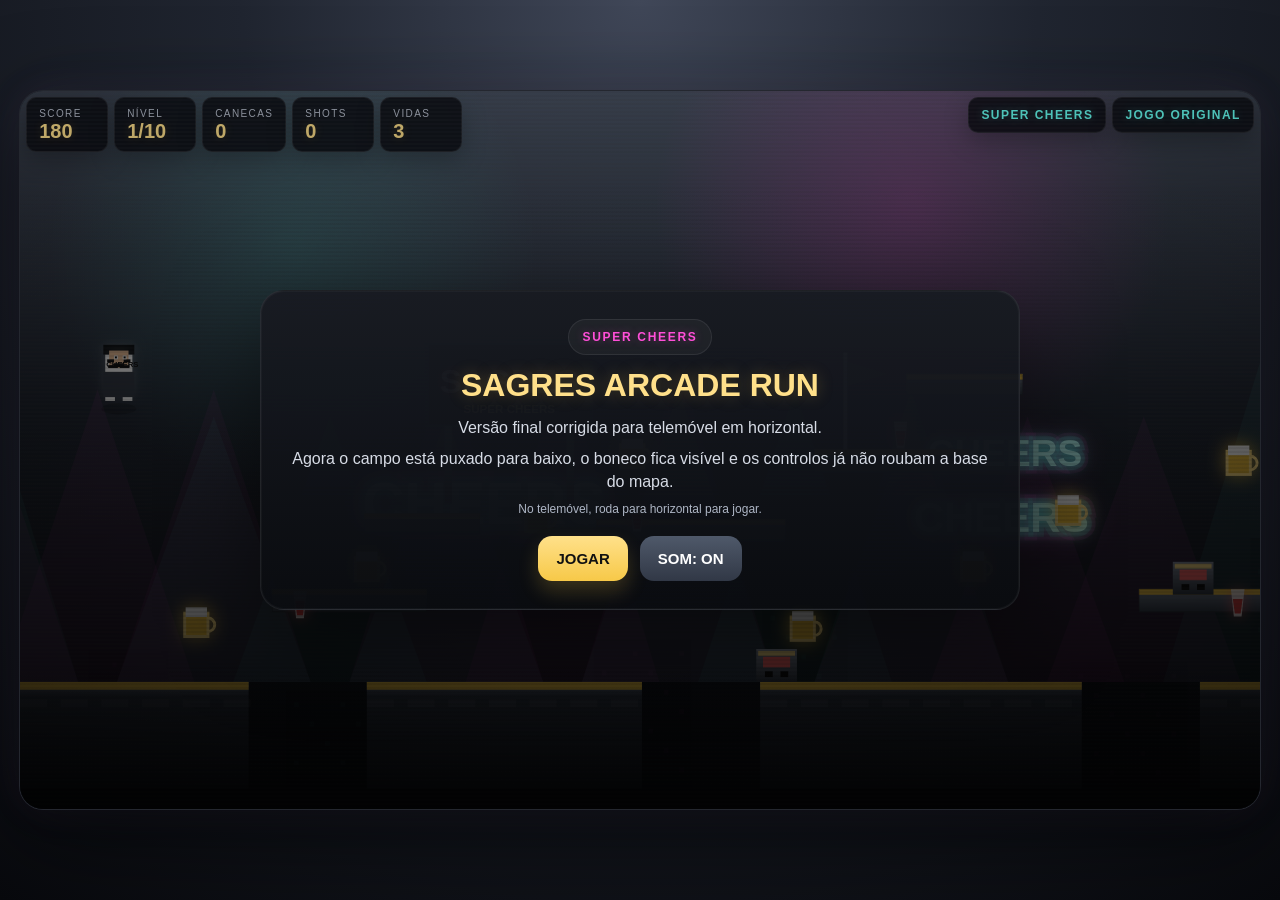
==== commit f5d7370b: "Update print statement from 'Hello' to 'Goodbye'" ====
--- a/index.html
+++ b/index.html
@@ -9,16 +9,14 @@
       --gold:#f7c948;
       --gold2:#ffe08a;
       --panel:rgba(10,12,18,.82);
-      --panelSoft:rgba(7,9,14,.56);
       --cyan:#65fff2;
       --pink:#ff4fd8;
       --safe-top: env(safe-area-inset-top, 0px);
       --safe-right: env(safe-area-inset-right, 0px);
       --safe-bottom: env(safe-area-inset-bottom, 0px);
       --safe-left: env(safe-area-inset-left, 0px);
-      --joy-size: 104px;
-      --jump-size: 86px;
-      --hud-gap: 6px;
+      --joy-size:78px;
+      --jump-size:66px;
     }
 
     *{
@@ -47,22 +45,15 @@
       display:flex;
       align-items:center;
       justify-content:center;
-      padding:8px;
+      padding:0;
     }
 
     #wrap{
       position:relative;
-      width:min(97vw,1280px);
-      height:min(97vh,720px);
-      border-radius:24px;
+      width:100vw;
+      height:100dvh;
       overflow:hidden;
       background:#11151d;
-      border:1px solid rgba(255,255,255,.08);
-      box-shadow:
-        0 0 0 1px rgba(255,255,255,.03) inset,
-        0 24px 90px rgba(0,0,0,.55),
-        0 0 40px rgba(255,79,216,.06),
-        0 0 60px rgba(101,255,242,.04);
     }
 
     #gameArea{
@@ -82,25 +73,25 @@
 
     .hud{
       position:absolute;
-      top:calc(8px + var(--safe-top));
-      left:calc(8px + var(--safe-left));
-      right:calc(8px + var(--safe-right));
-      z-index:10;
+      top:calc(6px + var(--safe-top));
+      left:calc(6px + var(--safe-left));
+      right:calc(6px + var(--safe-right));
+      z-index:12;
       display:flex;
       justify-content:space-between;
       align-items:flex-start;
-      gap:8px;
+      gap:6px;
       pointer-events:none;
     }
 
     .hudLeft,.hudRight{
       display:flex;
-      gap:var(--hud-gap);
+      gap:6px;
       flex-wrap:wrap;
       align-items:flex-start;
     }
 
-    .chip,.tag,.hudMini,.help{
+    .chip,.tag,.hudMini{
       background:var(--panel);
       border:1px solid rgba(255,255,255,.08);
       backdrop-filter:blur(8px);
@@ -108,22 +99,22 @@
     }
 
     .chip{
-      border-radius:12px;
-      padding:8px 10px;
-      min-width:60px;
+      border-radius:10px;
+      padding:5px 8px;
+      min-width:52px;
       pointer-events:none;
     }
 
     .chip .k{
-      font-size:8px;
+      font-size:7px;
       color:#b7becc;
       letter-spacing:.14em;
       text-transform:uppercase;
-      margin-bottom:3px;
+      margin-bottom:2px;
     }
 
     .chip .v{
-      font-size:15px;
+      font-size:13px;
       line-height:1;
       font-weight:900;
       color:var(--gold2);
@@ -131,10 +122,10 @@
     }
 
     .tag{
-      border-radius:12px;
-      padding:8px 10px;
+      border-radius:10px;
+      padding:6px 8px;
       color:var(--cyan);
-      font-size:10px;
+      font-size:9px;
       font-weight:900;
       letter-spacing:.12em;
       text-transform:uppercase;
@@ -145,11 +136,11 @@
 
     .hudMini{
       pointer-events:auto;
-      width:40px;
-      height:40px;
-      border-radius:12px;
+      width:34px;
+      height:34px;
+      border-radius:10px;
       color:#fff;
-      font-size:17px;
+      font-size:15px;
       font-weight:900;
       display:flex;
       align-items:center;
@@ -157,45 +148,29 @@
       cursor:pointer;
     }
 
-    .help{
-      position:absolute;
-      left:calc(10px + var(--safe-left));
-      bottom:calc(10px + var(--safe-bottom));
-      z-index:9;
-      border-radius:12px;
-      padding:7px 10px;
-      font-size:11px;
-      line-height:1.25;
-      color:#dfe6f0;
-      pointer-events:none;
-      background:rgba(10,12,16,.48);
-      border:1px solid rgba(255,255,255,.06);
-    }
-
-    /* Mobile controls */
     #mobileControls{
       position:absolute;
       inset:0;
-      z-index:12;
-      display:none;
+      z-index:14;
+      display:block;
       pointer-events:none;
     }
 
     .joyWrap{
       position:absolute;
-      left:calc(10px + var(--safe-left));
-      bottom:calc(12px + var(--safe-bottom));
+      left:calc(8px + var(--safe-left));
+      bottom:calc(8px + var(--safe-bottom));
       width:var(--joy-size);
       height:var(--joy-size);
       border-radius:50%;
       pointer-events:auto;
       touch-action:none;
-      background:radial-gradient(circle, rgba(0,0,0,.26) 0%, rgba(0,0,0,.12) 55%, rgba(0,0,0,0) 74%);
+      background:radial-gradient(circle, rgba(0,0,0,.28) 0%, rgba(0,0,0,.14) 55%, rgba(0,0,0,0) 75%);
     }
 
     .joyBase{
       position:absolute;
-      inset:8px;
+      inset:7px;
       border-radius:50%;
       background:radial-gradient(circle at 32% 28%, rgba(255,255,255,.10), rgba(8,10,16,.18) 46%, rgba(8,10,16,.08) 72%);
       border:1px solid rgba(255,255,255,.13);
@@ -224,8 +199,8 @@
 
     .jumpBall{
       position:absolute;
-      right:calc(12px + var(--safe-right));
-      bottom:calc(16px + var(--safe-bottom));
+      right:calc(8px + var(--safe-right));
+      bottom:calc(10px + var(--safe-bottom));
       width:var(--jump-size);
       height:var(--jump-size);
       border-radius:50%;
@@ -234,7 +209,7 @@
       border:1px solid rgba(255,255,255,.18);
       background:radial-gradient(circle at 32% 28%, rgba(255,255,255,.14), rgba(11,13,18,.78));
       color:var(--gold2);
-      font-size:18px;
+      font-size:14px;
       font-weight:900;
       letter-spacing:.08em;
       display:flex;
@@ -246,9 +221,7 @@
       backdrop-filter:blur(4px);
     }
 
-    .jumpBall:active{
-      transform:scale(.96);
-    }
+    .jumpBall:active{ transform:scale(.96); }
 
     .overlay{
       position:absolute;
@@ -292,7 +265,9 @@
     h1,h2{
       margin:12px 0;
       color:#fff;
-      text-shadow:0 0 14px rgba(101,255,242,.15), 0 0 14px rgba(255,79,216,.12);
+      text-shadow:
+        0 0 14px rgba(101,255,242,.15),
+        0 0 14px rgba(255,79,216,.12);
     }
 
     p{
@@ -341,11 +316,6 @@
       box-shadow:0 10px 20px rgba(101,255,242,.18);
     }
 
-    .tertiary{
-      color:#fff;
-      background:linear-gradient(180deg, #2b3240, #181c25);
-    }
-
     .stats{
       margin-top:16px;
       display:grid;
@@ -379,86 +349,57 @@
       color:#aeb6c5;
     }
 
-    @media (pointer: coarse){
+    #rotateOverlay{
+      position:absolute;
+      inset:0;
+      z-index:30;
+      display:none;
+      align-items:center;
+      justify-content:center;
+      text-align:center;
+      padding:24px;
+      background:linear-gradient(180deg, rgba(5,8,12,.92), rgba(0,0,0,.96));
+    }
+
+    #rotateOverlay .rotateCard{
+      max-width:460px;
+      padding:24px;
+      border-radius:24px;
+      background:rgba(20,24,31,.9);
+      border:1px solid rgba(255,255,255,.08);
+      box-shadow:0 20px 60px rgba(0,0,0,.45);
+    }
+
+    #rotateOverlay .rotateIcon{
+      font-size:58px;
+      margin-bottom:14px;
+    }
+
+    @media (pointer:fine){
       #wrap{
-        width:100vw;
-        height:100dvh;
-        border-radius:0;
+        width:min(97vw,1280px);
+        height:min(97vh,720px);
+        border-radius:24px;
+        border:1px solid rgba(255,255,255,.08);
+        box-shadow:
+          0 0 0 1px rgba(255,255,255,.03) inset,
+          0 24px 90px rgba(0,0,0,.55),
+          0 0 40px rgba(255,79,216,.06),
+          0 0 60px rgba(101,255,242,.04);
       }
-      #mobileControls{
-        display:block;
-      }
-      .help{
-        display:none;
-      }
-      .hud{
-        top:calc(5px + var(--safe-top));
-        left:calc(5px + var(--safe-left));
-        right:calc(5px + var(--safe-right));
-        gap:5px;
-      }
-      .chip{
-        min-width:48px;
-        padding:5px 7px;
-        border-radius:10px;
-      }
-      .chip .k{
-        font-size:7px;
-        margin-bottom:2px;
-      }
-      .chip .v{
-        font-size:12px;
-      }
-      .tag{
-        padding:6px 8px;
-        font-size:9px;
-        border-radius:10px;
-      }
-      .hudMini{
-        width:34px;
-        height:34px;
-        border-radius:10px;
-        font-size:15px;
-      }
-    }
-
-    @media (pointer: coarse) and (orientation: portrait){
-      :root{
-        --joy-size: 92px;
-        --jump-size: 76px;
-      }
-      .hudRight .tag:last-child{
-        display:none;
-      }
-      .stats{
-        grid-template-columns:1fr 1fr;
-      }
-    }
-
-    @media (pointer: coarse) and (orientation: landscape){
-      :root{
-        --joy-size: 78px;
-        --jump-size: 64px;
-      }
-      .joyWrap{
-        left:calc(8px + var(--safe-left));
-        bottom:calc(8px + var(--safe-bottom));
-      }
-      .jumpBall{
-        right:calc(8px + var(--safe-right));
-        bottom:calc(10px + var(--safe-bottom));
-        font-size:14px;
-      }
-    }
-
-    @media (pointer: fine){
-      .hudMini{ display:none; }
       .chip{ min-width:82px; padding:10px 12px; }
       .chip .k{ font-size:10px; }
       .chip .v{ font-size:20px; }
       .tag{ font-size:12px; padding:10px 12px; }
-      #wrap{ width:min(97vw,1280px); height:min(97vh,720px); border-radius:24px; }
-      .help{ font-size:12px; padding:8px 12px; }
+      .hudMini{ display:none; }
+      #mobileControls{ display:none; }
+      #rotateOverlay{ display:none !important; }
+    }
+
+    @media (pointer:coarse) and (orientation:portrait){
+      #rotateOverlay{ display:flex; }
+      .hud{ display:none; }
+      #mobileControls{ display:none; }
     }
   </style>
 </head>
@@ -485,8 +426,6 @@
       </div>
     </div>
 
-    <div class="help" id="helpText">PC: ← → andar, SPACE saltar.</div>
-
     <div id="mobileControls">
       <div class="joyWrap" id="joyArea">
         <div class="joyBase"></div>
@@ -499,13 +438,12 @@
       <div class="card">
         <div class="badge">SUPER CHEERS</div>
         <h1 class="arcade">SAGRES ARCADE RUN</h1>
-        <p>Versão mobile corrigida com controlos flutuantes, sem barra inferior a tapar o jogo.</p>
-        <p>Apanha canecas e shots, evita barris, usa checkpoints e tenta o melhor score.</p>
-        <p class="tiny">Mais limpo no telemóvel, mais competitivo e mais confortável para jogar.</p>
+        <p>Versão final corrigida para telemóvel em horizontal.</p>
+        <p>Agora o campo está puxado para baixo, o boneco fica visível e os controlos já não roubam a base do mapa.</p>
+        <p class="tiny">No telemóvel, roda para horizontal para jogar.</p>
         <div class="buttons">
           <button class="primary" id="playBtn">JOGAR</button>
-          <button class="secondary" id="soundBtn">SOM FX: ON</button>
-          <button class="tertiary" id="musicToggleBtn">MÚSICA: ON</button>
+          <button class="secondary" id="soundBtn">SOM: ON</button>
         </div>
       </div>
     </div>
@@ -514,7 +452,7 @@
       <div class="card">
         <div class="badge">LEVEL CLEAR</div>
         <h2 class="arcade" id="betweenTitle">Nível 1 concluído</h2>
-        <p id="betweenText">Boa. Próximo nível.</p>
+        <p id="betweenText">Prepara-te para o próximo.</p>
         <div class="buttons">
           <button class="primary" id="nextBtn">PRÓXIMO NÍVEL</button>
         </div>
@@ -543,6 +481,14 @@
         </div>
       </div>
     </div>
+
+    <div id="rotateOverlay">
+      <div class="rotateCard">
+        <div class="rotateIcon">🔄</div>
+        <h2 class="arcade">Roda o telemóvel</h2>
+        <p>Este jogo foi fixado para jogar em horizontal.</p>
+      </div>
+    </div>
   </div>
 </div>
 
@@ -558,7 +504,6 @@
   const mugsEl = document.getElementById('mugsEl');
   const shotsEl = document.getElementById('shotsEl');
   const livesEl = document.getElementById('livesEl');
-  const helpText = document.getElementById('helpText');
 
   const joyArea = document.getElementById('joyArea');
   const joyKnob = document.getElementById('joyKnob');
@@ -574,7 +519,6 @@
   const menuBtn = document.getElementById('menuBtn');
   const shareBtn = document.getElementById('shareBtn');
   const soundBtn = document.getElementById('soundBtn');
-  const musicToggleBtn = document.getElementById('musicToggleBtn');
   const musicBtn = document.getElementById('musicBtn');
   const fsBtn = document.getElementById('fsBtn');
 
@@ -626,6 +570,7 @@
   let soundEnabled = true;
   let musicEnabled = true;
   let musicTimer = null;
+  let musicStep = 0;
 
   let pixelW = 1280;
   let pixelH = 720;
@@ -667,8 +612,8 @@
 
   function playSfx(name){
     if(!soundEnabled) return;
-    if(name === 'jump'){ tone(420, .07, 'square', .03); tone(640, .04, 'square', .02); }
-    if(name === 'mug'){ tone(740, .05, 'triangle', .04); tone(940, .06, 'triangle', .03); }
+    if(name === 'jump'){ tone(420, .07, 'square', .03); tone(620, .04, 'square', .02); }
+    if(name === 'mug'){ tone(740, .05, 'triangle', .04); tone(920, .06, 'triangle', .03); }
     if(name === 'shot'){ tone(560, .05, 'sawtooth', .04); tone(860, .07, 'triangle', .03); }
     if(name === 'stomp'){ tone(220, .06, 'square', .04); }
     if(name === 'hit'){ tone(180, .12, 'sawtooth', .05); }
@@ -679,54 +624,36 @@
 
   function startMusic(){
     if(musicTimer || !musicEnabled || !audioCtx) return;
-    const tempo = 112;
-    const beat = 60000 / tempo;
-    const bass = [55,55,55,62,55,55,49,52];
-    const top = [440,440,494,466,440,392,440,392];
-    let step = 0;
-
+    const seq = [262, 392, 330, 494, 392, 523, 392, 330];
     musicTimer = setInterval(() => {
-      if(gameState !== 'playing' || !musicEnabled) return;
-      const b = bass[step % bass.length];
-      const t = top[step % top.length];
-      const pulse = (step % 2 === 0) ? 0.032 : 0.022;
-      const airy = (step % 4 === 2) ? 0.015 : 0.010;
-
-      const now = audioCtx.currentTime;
+      if(gameState !== 'playing') return;
+      const v = 0.014;
+      const t = audioCtx.currentTime;
+
       const o1 = audioCtx.createOscillator();
       const g1 = audioCtx.createGain();
-      o1.type = 'sine';
-      o1.frequency.setValueAtTime(b, now);
-      g1.gain.setValueAtTime(pulse, now);
-      g1.gain.exponentialRampToValueAtTime(0.0001, now + 0.22);
+      o1.type = 'square';
+      o1.frequency.setValueAtTime(seq[musicStep % seq.length], t);
+      g1.gain.setValueAtTime(v, t);
+      g1.gain.exponentialRampToValueAtTime(0.0001, t + 0.12);
       o1.connect(g1).connect(audioCtx.destination);
-      o1.start(now);
-      o1.stop(now + 0.22);
-
-      const o2 = audioCtx.createOscillator();
-      const g2 = audioCtx.createGain();
-      o2.type = 'triangle';
-      o2.frequency.setValueAtTime(t, now);
-      g2.gain.setValueAtTime(airy, now);
-      g2.gain.exponentialRampToValueAtTime(0.0001, now + 0.18);
-      o2.connect(g2).connect(audioCtx.destination);
-      o2.start(now);
-      o2.stop(now + 0.18);
-
-      if(step % 4 === 1){
-        const o3 = audioCtx.createOscillator();
-        const g3 = audioCtx.createGain();
-        o3.type = 'square';
-        o3.frequency.setValueAtTime(2400, now);
-        g3.gain.setValueAtTime(0.006, now);
-        g3.gain.exponentialRampToValueAtTime(0.0001, now + 0.06);
-        o3.connect(g3).connect(audioCtx.destination);
-        o3.start(now);
-        o3.stop(now + 0.06);
+      o1.start(t);
+      o1.stop(t + 0.12);
+
+      if(musicStep % 2 === 0){
+        const o2 = audioCtx.createOscillator();
+        const g2 = audioCtx.createGain();
+        o2.type = 'triangle';
+        o2.frequency.setValueAtTime(seq[(musicStep + 2) % seq.length] / 2, t);
+        g2.gain.setValueAtTime(0.010, t);
+        g2.gain.exponentialRampToValueAtTime(0.0001, t + 0.16);
+        o2.connect(g2).connect(audioCtx.destination);
+        o2.start(t);
+        o2.stop(t + 0.16);
       }
 
-      step++;
-    }, beat / 2);
+      musicStep++;
+    }, 180);
   }
 
   function stopMusic(){
@@ -736,14 +663,19 @@
     }
   }
 
-  function toggleFx(){
+  function toggleSound(){
     soundEnabled = !soundEnabled;
-    soundBtn.textContent = `SOM FX: ${soundEnabled ? 'ON' : 'OFF'}`;
+    soundBtn.textContent = `SOM: ${soundEnabled ? 'ON' : 'OFF'}`;
+    if(soundEnabled){
+      initAudio();
+      if(musicEnabled) startMusic();
+    }else{
+      stopMusic();
+    }
   }
 
   function toggleMusic(){
     musicEnabled = !musicEnabled;
-    musicToggleBtn.textContent = `MÚSICA: ${musicEnabled ? 'ON' : 'OFF'}`;
     musicBtn.textContent = musicEnabled ? '♪' : '×';
     if(musicEnabled){
       initAudio();
@@ -774,14 +706,14 @@
     canvas.style.width = rect.width + 'px';
     canvas.style.height = rect.height + 'px';
 
-    if(isPortraitMobile()){
-      viewW = 320;
-      viewH = 760;
-      worldShiftY = 120;
-    }else if(isLandscapeMobile()){
-      viewW = 1080;
+    if(isLandscapeMobile()){
+      viewW = 960;
       viewH = 640;
-      worldShiftY = 52;
+      worldShiftY = 96;
+    }else if(isPortraitMobile()){
+      viewW = 960;
+      viewH = 640;
+      worldShiftY = 96;
     }else{
       viewW = 1280;
       viewH = 720;
@@ -817,7 +749,6 @@
 
   async function tryMobileImmersive(){
     if(!isMobile) return;
-    if(!isLandscapeMobile()) return;
     await enterFullscreen();
     await tryLockLandscape();
   }
@@ -933,7 +864,9 @@
       addEnemy(ex, ey, ex - 90, ex + 180, 1.05 + level * 0.085);
     }
 
-    if(level === 4) addEnemy(2720, 486, 2660, 2870, 1.25);
+    if(level === 4){
+      addEnemy(2720, 486, 2660, 2870, 1.25);
+    }
 
     for(let i=0;i<24;i++){
       world.decor.push({
@@ -944,20 +877,22 @@
       });
     }
 
-    const neonCount = 9 + Math.floor(level / 2);
+    const neonCount = 12 + level;
     for(let i=0;i<neonCount;i++){
-      const nx = 250 + i * 420 + Math.random()*70;
-      const ny = 180 + (i % 3) * 70;
-      const sc = 0.9 + Math.random()*0.35;
+      const nx = 150 + Math.random() * (levelWidth - 320);
+      const ny = 100 + Math.random() * 360;
+      const sc = 0.82 + Math.random() * 0.55;
       addNeon(nx, ny, sc, 'CHEERS');
     }
 
-    for(let i=0;i<Math.floor(levelWidth / 1100);i++){
-      const bx = 500 + i * 1100;
-      addBoard(bx, 310 + (i % 2) * 30, 170, 86, i % 2 === 0 ? 'SAGRES' : 'CHEERS');
-    }
-
-    for(let i=1;i<Math.floor(levelWidth / 850);i++) addCheckpoint(i * 850);
+    for(let i=0;i<Math.floor(levelWidth / 900);i++){
+      const bx = 420 + i * 900;
+      addBoard(bx, 260 + (i % 2) * 40, 170, 86, i % 2 === 0 ? 'SAGRES' : 'CHEERS');
+    }
+
+    for(let i=1;i<Math.floor(levelWidth / 850);i++){
+      addCheckpoint(i * 850);
+    }
 
     player.x = 80;
     player.y = 260;
@@ -1023,7 +958,7 @@
     playSfx(currentLevel === LEVEL_COUNT ? 'win' : 'clear');
     if(currentLevel < LEVEL_COUNT){
       betweenTitle.textContent = `Nível ${currentLevel} concluído`;
-      betweenText.textContent = `Boa. Nível ${currentLevel + 1}.`;
+      betweenText.textContent = `Excelente. O nível ${currentLevel + 1} vai ser ainda mais intenso.`;
       betweenOverlay.style.display = 'flex';
       gameState = 'between';
     }else{
@@ -1046,8 +981,11 @@
     lives--;
     playSfx('hit');
     screenShake = 12;
-    if(lives > 0) respawn();
-    else endGame(false);
+    if(lives > 0){
+      respawn();
+    }else{
+      endGame(false);
+    }
   }
 
   function endGame(win){
@@ -1063,11 +1001,11 @@
     if(win){
       endBadge.textContent = 'VENCEDOR';
       endTitle.textContent = 'Parabéns!';
-      endText.textContent = 'Concluíste os 10 níveis de Super Cheers.';
+      endText.textContent = 'Concluíste os 10 níveis e ganhaste uma caneca Sagres.';
     }else{
       endBadge.textContent = 'GAME OVER';
       endTitle.textContent = 'Fim do jogo';
-      endText.textContent = 'Tenta outra vez e bate o teu score.';
+      endText.textContent = 'Partilha o resultado e desafia a próxima pessoa a chegar mais longe.';
     }
   }
 
@@ -1148,6 +1086,7 @@
     }
 
     if(player.onGround) player.coyote = 8;
+
     if(player.y > viewH + 240) loseLife();
     if(player.x + player.w >= levelWidth - 120) finishLevel();
   }
@@ -1219,6 +1158,8 @@
 
   function update(){
     if(gameState !== 'playing') return;
+    if(isMobile && !isLandscapeMobile()) return;
+
     frame++;
     elapsed += 1/60;
     screenShake *= 0.9;
@@ -1229,7 +1170,7 @@
     updateParticles();
     updateCheckpoint();
 
-    const follow = isPortraitMobile() ? 0.28 : (isLandscapeMobile() ? 0.34 : 0.34);
+    const follow = isMobile ? 0.30 : 0.34;
     const targetCamera = clamp(player.x - viewW * follow, 0, Math.max(0, levelWidth - viewW));
     cameraX = lerp(cameraX, targetCamera, 0.08);
 
@@ -1261,18 +1202,18 @@
       const d = world.decor[i];
       const par = 0.14 + d.layer * 0.09;
       const x = (d.x - cameraX * par) * scale;
-      const y = sy(610 + 110 - d.h - worldShiftY);
+      const y = sy(610 + 110 - d.h);
       const w = ss(d.w);
       const h = ss(d.h);
 
-      ctx.globalAlpha = 0.14 + d.layer * 0.05;
+      ctx.globalAlpha = 0.16 + d.layer * 0.06;
       ctx.fillStyle = '#0c1015';
       ctx.fillRect(x, y, w, h);
 
       for(let wy=12; wy<d.h-16; wy+=20){
         for(let wx=8; wx<d.w-10; wx+=16){
           if((wx + wy + i) % 3 === 0){
-            ctx.fillStyle = i % 2 ? 'rgba(101,255,242,.12)' : 'rgba(255,79,216,.10)';
+            ctx.fillStyle = i % 2 ? 'rgba(101,255,242,.14)' : 'rgba(255,79,216,.12)';
             ctx.fillRect(x + ss(wx), y + ss(wy), Math.max(1, ss(5)), Math.max(1, ss(5)));
           }
         }
@@ -1280,14 +1221,14 @@
     }
     ctx.globalAlpha = 1;
 
-    for(let i=0;i<16;i++){
-      const x = (((i * 260) - cameraX * 0.22) % (viewW + 280));
+    for(let i=0;i<18;i++){
+      const x = (((i * 240) - cameraX * 0.22) % (viewW + 280));
       const px = (x + viewW + 280) % (viewW + 280) - 140;
       ctx.fillStyle = i % 2 ? 'rgba(255,79,216,.08)' : 'rgba(101,255,242,.07)';
       ctx.beginPath();
-      ctx.moveTo(sx(px), sy(610 - worldShiftY));
-      ctx.lineTo(sx(px + 100), sy(280 + (i % 3) * 28 - worldShiftY));
-      ctx.lineTo(sx(px + 200), sy(610 - worldShiftY));
+      ctx.moveTo(sx(px), sy(610));
+      ctx.lineTo(sx(px + 100), sy(280 + (i % 3) * 28));
+      ctx.lineTo(sx(px + 200), sy(610));
       ctx.closePath();
       ctx.fill();
     }
@@ -1310,24 +1251,24 @@
       ctx.scale(sc, sc);
       ctx.font = '900 44px Arial';
 
-      ctx.globalAlpha = 0.18 * flicker;
-      ctx.lineWidth = 14;
+      ctx.globalAlpha = 0.22 * flicker;
+      ctx.lineWidth = 18;
       ctx.strokeStyle = '#ff4fd8';
       ctx.shadowColor = '#ff4fd8';
-      ctx.shadowBlur = 22;
+      ctx.shadowBlur = 28;
       ctx.strokeText(n.text, 0, 0);
 
-      ctx.globalAlpha = 0.24 * flicker;
-      ctx.lineWidth = 8;
+      ctx.globalAlpha = 0.28 * flicker;
+      ctx.lineWidth = 10;
       ctx.strokeStyle = '#65fff2';
       ctx.shadowColor = '#65fff2';
-      ctx.shadowBlur = 16;
+      ctx.shadowBlur = 18;
       ctx.strokeText(n.text, 0, 0);
 
       ctx.globalAlpha = 1;
       ctx.fillStyle = '#bafffb';
       ctx.shadowColor = '#65fff2';
-      ctx.shadowBlur = 10;
+      ctx.shadowBlur = 12;
       ctx.fillText(n.text, 0, 0);
 
       ctx.restore();
@@ -1696,6 +1637,7 @@
     joyCenter.x = rect.left + rect.width/2;
     joyCenter.y = rect.top + rect.height/2;
     joyMove(e);
+    if(gameState === 'playing') tryMobileImmersive();
   }
 
   function joyMove(e){
@@ -1725,7 +1667,7 @@
     }
   }
 
-  function joyEnd(e){
+  function joyEnd(){
     joyActive = false;
     input.left = false;
     input.right = false;
@@ -1745,6 +1687,7 @@
     initAudio();
     if(audioCtx && audioCtx.state === 'suspended') audioCtx.resume();
     input.jump = true;
+    if(gameState === 'playing') tryMobileImmersive();
   }, {passive:false});
 
   jumpBtn.addEventListener('touchstart', (e) => {
@@ -1752,6 +1695,7 @@
     initAudio();
     if(audioCtx && audioCtx.state === 'suspended') audioCtx.resume();
     input.jump = true;
+    if(gameState === 'playing') tryMobileImmersive();
   }, {passive:false});
 
   async function shareResult(){
@@ -1851,8 +1795,7 @@
     endOverlay.style.display = 'none';
   };
   shareBtn.onclick = shareResult;
-  soundBtn.onclick = toggleFx;
-  musicToggleBtn.onclick = toggleMusic;
+  soundBtn.onclick = toggleSound;
   musicBtn.onclick = toggleMusic;
   fsBtn.onclick = async () => {
     await enterFullscreen();
@@ -1861,7 +1804,6 @@
 
   window.addEventListener('resize', () => {
     resizeCanvas();
-    if(gameState === 'playing' && musicEnabled && !musicTimer) startMusic();
   });
 
   window.addEventListener('orientationchange', () => {
@@ -1883,1893 +1825,3 @@
 </script>
 </body>
 </html>
-        0 0 60px rgba(101,255,242,.05);
-    }
-
-    #gameArea{
-      position:absolute;
-      inset:0;
-      overflow:hidden;
-      background:#0d1016;
-    }
-
-    canvas{
-      display:block;
-      width:100%;
-      height:100%;
-      touch-action:none;
-      background:#151922;
-    }
-
-    .hud{
-      position:absolute;
-      top:calc(8px + var(--safe-top));
-      left:calc(8px + var(--safe-left));
-      right:calc(8px + var(--safe-right));
-      z-index:6;
-      display:flex;
-      justify-content:space-between;
-      align-items:flex-start;
-      gap:8px;
-      pointer-events:none;
-    }
-
-    .hudLeft,.hudRight{
-      display:flex;
-      gap:6px;
-      flex-wrap:wrap;
-      align-items:flex-start;
-    }
-
-    .chip,.tag,.help,.hudMini{
-      background:var(--panel);
-      border:1px solid rgba(255,255,255,.08);
-      backdrop-filter:blur(8px);
-      box-shadow:0 8px 24px rgba(0,0,0,.25);
-    }
-
-    .chip{
-      border-radius:12px;
-      padding:8px 10px;
-      min-width:62px;
-      pointer-events:none;
-    }
-
-    .chip .k{
-      font-size:8px;
-      color:#b7becc;
-      letter-spacing:.14em;
-      text-transform:uppercase;
-      margin-bottom:3px;
-    }
-
-    .chip .v{
-      font-size:15px;
-      line-height:1;
-      font-weight:900;
-      color:var(--gold2);
-      text-shadow:0 0 10px rgba(247,201,72,.18);
-    }
-
-    .tag{
-      border-radius:12px;
-      padding:8px 10px;
-      color:var(--cyan);
-      font-size:10px;
-      font-weight:900;
-      letter-spacing:.12em;
-      text-transform:uppercase;
-      text-shadow:0 0 10px rgba(101,255,242,.28);
-      pointer-events:none;
-    }
-
-    .hudMini{
-      pointer-events:auto;
-      color:#fff;
-      border-radius:12px;
-      width:40px;
-      height:40px;
-      font-size:18px;
-      font-weight:900;
-      display:flex;
-      align-items:center;
-      justify-content:center;
-      cursor:pointer;
-    }
-
-    .help{
-      position:absolute;
-      left:calc(10px + var(--safe-left));
-      bottom:calc(10px + var(--safe-bottom));
-      z-index:6;
-      border-radius:12px;
-      padding:7px 10px;
-      font-size:11px;
-      line-height:1.25;
-      color:#dfe6f0;
-      pointer-events:none;
-      background:rgba(10,12,16,.50);
-      border:1px solid rgba(255,255,255,.06);
-    }
-
-    /* MOBILE CONTROLS – JOYSTICK + JUMP BALL */
-
-    #mobileControls{
-      position:absolute;
-      left:0;
-      right:0;
-      bottom:0;
-      z-index:7;
-      display:none;
-      justify-content:space-between;
-      align-items:flex-end;
-      padding:calc(8px + var(--safe-bottom)) calc(10px + var(--safe-right));
-      padding-left:calc(10px + var(--safe-left));
-      pointer-events:none;
-    }
-
-    .joyWrapper{
-      position:relative;
-      width:120px;
-      height:120px;
-      border-radius:50%;
-      background:radial-gradient(circle, rgba(0,0,0,.55) 0%, rgba(0,0,0,.15) 55%, rgba(0,0,0,0) 70%);
-      border:1px solid rgba(255,255,255,.08);
-      box-shadow:0 10px 30px rgba(0,0,0,.5);
-      pointer-events:auto;
-      touch-action:none;
-    }
-
-    .joyBase{
-      position:absolute;
-      inset:18px;
-      border-radius:50%;
-      background:radial-gradient(circle at 30% 25%, rgba(255,255,255,.15), rgba(10,12,18,.9));
-      border:1px solid rgba(255,255,255,.18);
-    }
-
-    .joyKnob{
-      position:absolute;
-      left:50%;
-      top:50%;
-      width:52px;
-      height:52px;
-      margin-left:-26px;
-      margin-top:-26px;
-      border-radius:50%;
-      background:radial-gradient(circle at 30% 25%, rgba(255,255,255,.22), rgba(11,13,19,.98));
-      border:1px solid rgba(255,255,255,.35);
-      box-shadow:0 10px 24px rgba(0,0,0,.55), inset 0 0 0 1px rgba(0,0,0,.8);
-      transition:transform .05s linear;
-    }
-
-    .jumpBall{
-      pointer-events:auto;
-      touch-action:none;
-      width:88px;
-      height:88px;
-      border-radius:50%;
-      background:radial-gradient(circle at 30% 25%, rgba(255,255,255,.18), rgba(12,14,20,.96));
-      border:1px solid rgba(255,255,255,.22);
-      box-shadow:
-        0 12px 30px rgba(0,0,0,.55),
-        0 0 0 1px rgba(0,0,0,.75) inset;
-      color:var(--gold2);
-      font-weight:900;
-      font-size:18px;
-      letter-spacing:.08em;
-      display:flex;
-      align-items:center;
-      justify-content:center;
-    }
-
-    .jumpBall:active{
-      transform:translateY(2px) scale(.96);
-      background:radial-gradient(circle at 30% 25%, rgba(255,255,255,.22), rgba(12,14,20,1));
-    }
-
-    .overlay{
-      position:absolute;
-      inset:0;
-      z-index:8;
-      display:flex;
-      align-items:center;
-      justify-content:center;
-      padding:20px;
-      background:
-        linear-gradient(180deg, rgba(0,0,0,.22), rgba(0,0,0,.82)),
-        repeating-linear-gradient(180deg, rgba(255,255,255,.02) 0 2px, rgba(0,0,0,0) 2px 4px);
-    }
-
-    .card{
-      width:min(92%,760px);
-      padding:28px;
-      border-radius:24px;
-      text-align:center;
-      background:linear-gradient(180deg, rgba(24,27,34,.97), rgba(10,12,16,.97));
-      border:1px solid rgba(255,255,255,.08);
-      box-shadow:
-        0 0 0 1px rgba(255,255,255,.03) inset,
-        0 24px 90px rgba(0,0,0,.5);
-    }
-
-    .badge{
-      display:inline-block;
-      padding:10px 14px;
-      border-radius:999px;
-      background:rgba(255,255,255,.04);
-      border:1px solid rgba(255,255,255,.08);
-      color:var(--pink);
-      font-size:12px;
-      font-weight:900;
-      letter-spacing:.14em;
-      text-transform:uppercase;
-      text-shadow:0 0 10px rgba(255,79,216,.3);
-    }
-
-    h1,h2{
-      margin:12px 0;
-      color:#fff;
-      text-shadow:
-        0 0 14px rgba(101,255,242,.15),
-        0 0 14px rgba(255,79,216,.12);
-    }
-
-    p{
-      margin:8px 0;
-      color:#d7dce6;
-      line-height:1.45;
-    }
-
-    .arcade{
-      color:var(--gold2);
-      text-shadow:0 0 16px rgba(247,201,72,.25);
-      font-weight:900;
-    }
-
-    .buttons{
-      margin-top:18px;
-      display:flex;
-      justify-content:center;
-      gap:12px;
-      flex-wrap:wrap;
-    }
-
-    button{
-      border:0;
-      border-radius:14px;
-      padding:14px 18px;
-      font-size:15px;
-      font-weight:900;
-      cursor:pointer;
-    }
-
-    .primary{
-      color:#111;
-      background:linear-gradient(180deg, var(--gold2), #f7c948);
-      box-shadow:0 10px 20px rgba(247,201,72,.2);
-    }
-
-    .secondary{
-      color:#fff;
-      background:linear-gradient(180deg, #4f596a, #313846);
-    }
-
-    .share{
-      color:#081218;
-      background:linear-gradient(180deg, #7ffff2, #48d9cd);
-      box-shadow:0 10px 20px rgba(101,255,242,.18);
-    }
-
-    .tertiary{
-      color:#fff;
-      background:linear-gradient(180deg, #2b3240, #181c25);
-    }
-
-    .stats{
-      margin-top:16px;
-      display:grid;
-      grid-template-columns:repeat(5,minmax(0,1fr));
-      gap:10px;
-    }
-
-    .stat{
-      padding:14px;
-      border-radius:16px;
-      background:#12161d;
-      border:1px solid rgba(255,255,255,.06);
-    }
-
-    .stat .k{
-      font-size:10px;
-      color:#aab3c1;
-      text-transform:uppercase;
-      letter-spacing:.14em;
-    }
-
-    .stat .v{
-      margin-top:5px;
-      color:var(--gold2);
-      font-size:24px;
-      font-weight:900;
-    }
-
-    .tiny{
-      font-size:12px;
-      color:#aeb6c5;
-    }
-
-    @media (pointer: coarse){
-      #wrap{
-        width:100vw;
-        height:100dvh;
-        border-radius:0;
-      }
-      #mobileControls{
-        display:flex;
-      }
-    }
-
-    @media (pointer: coarse) and (orientation: portrait){
-      #gameArea{
-        top:52px;
-        bottom:130px;
-      }
-      .help{
-        left:calc(8px + var(--safe-left));
-        right:calc(8px + var(--safe-right));
-        bottom:calc(82px + var(--safe-bottom));
-        max-width:none;
-        font-size:11px;
-      }
-      .stats{
-        grid-template-columns:1fr 1fr;
-      }
-      .joyWrapper{
-        width:110px;
-        height:110px;
-      }
-      .jumpBall{
-        width:80px;
-        height:80px;
-      }
-    }
-
-    @media (pointer: coarse) and (orientation: landscape){
-      #gameArea{
-        top:46px;
-        bottom:78px;
-      }
-      .help{
-        left:calc(10px + var(--safe-left));
-        bottom:calc(8px + var(--safe-bottom));
-        max-width:260px;
-        font-size:10px;
-        padding:6px 9px;
-      }
-      #mobileControls{
-        padding-bottom:calc(8px + var(--safe-bottom));
-      }
-      .joyWrapper{
-        width:100px;
-        height:100px;
-      }
-      .jumpBall{
-        width:72px;
-        height:72px;
-        font-size:14px;
-      }
-    }
-
-    @media (pointer: fine){
-      .hudMini{ display:none; }
-      .chip{ min-width:82px; padding:10px 12px; }
-      .chip .k{ font-size:10px; }
-      .chip .v{ font-size:20px; }
-      .tag{ font-size:12px; padding:10px 12px; }
-      #wrap{ width:min(97vw,1280px); height:min(97vh,720px); border-radius:24px; }
-      #gameArea{ inset:0; }
-      .help{ font-size:12px; padding:8px 12px; }
-    }
-  </style>
-</head>
-<body>
-<div id="app">
-  <div id="wrap">
-    <div id="gameArea">
-      <canvas id="game"></canvas>
-    </div>
-
-    <div class="hud">
-      <div class="hudLeft">
-        <div class="chip"><div class="k">Score</div><div class="v" id="scoreEl">0</div></div>
-        <div class="chip"><div class="k">Nível</div><div class="v" id="levelEl">1/10</div></div>
-        <div class="chip"><div class="k">Canecas</div><div class="v" id="mugsEl">0</div></div>
-        <div class="chip"><div class="k">Shots</div><div class="v" id="shotsEl">0</div></div>
-        <div class="chip"><div class="k">Vidas</div><div class="v" id="livesEl">3</div></div>
-      </div>
-      <div class="hudRight">
-        <div class="tag">SUPER CHEERS</div>
-        <div class="tag">JOGO ORIGINAL</div>
-        <button class="hudMini" id="musicBtn" title="Música">♪</button>
-        <button class="hudMini" id="fsBtn" title="Fullscreen">⛶</button>
-      </div>
-    </div>
-
-    <div class="help" id="helpText"></div>
-
-    <div id="mobileControls">
-      <div class="joyWrapper" id="joyArea">
-        <div class="joyBase"></div>
-        <div class="joyKnob" id="joyKnob"></div>
-      </div>
-      <button class="jumpBall" id="jumpBtn">JUMP</button>
-    </div>
-
-    <div class="overlay" id="startOverlay">
-      <div class="card">
-        <div class="badge">SUPER CHEERS</div>
-        <h1 class="arcade">SAGRES ARCADE RUN</h1>
-        <p>Plataformer rápido, otimizado para mobile com joystick virtual e salto confortável.</p>
-        <p>Apanha canecas e shots, evita barris, usa checkpoints e tenta fazer o melhor score.</p>
-        <p class="tiny">Telemóvel na vertical ou horizontal, tudo pensado para ser competitivo e divertido.</p>
-        <div class="buttons">
-          <button class="primary" id="playBtn">JOGAR</button>
-          <button class="secondary" id="soundBtn">SOM FX: ON</button>
-          <button class="tertiary" id="musicToggleBtn">MÚSICA: ON</button>
-        </div>
-      </div>
-    </div>
-
-    <div class="overlay" id="betweenOverlay" style="display:none;">
-      <div class="card">
-        <div class="badge">LEVEL CLEAR</div>
-        <h2 class="arcade" id="betweenTitle">Nível 1 concluído</h2>
-        <p id="betweenText">Prepara-te para o próximo, tenta bater o teu próprio tempo.</p>
-        <div class="buttons">
-          <button class="primary" id="nextBtn">PRÓXIMO NÍVEL</button>
-        </div>
-      </div>
-    </div>
-
-    <div class="overlay" id="endOverlay" style="display:none;">
-      <div class="card">
-        <div class="badge" id="endBadge">GAME OVER</div>
-        <h2 class="arcade" id="endTitle">Fim do jogo</h2>
-
-        <div class="stats">
-          <div class="stat"><div class="k">Score</div><div class="v" id="finalScore">0</div></div>
-          <div class="stat"><div class="k">Nível</div><div class="v" id="finalLevel">1/10</div></div>
-          <div class="stat"><div class="k">Canecas</div><div class="v" id="finalMugs">0</div></div>
-          <div class="stat"><div class="k">Shots</div><div class="v" id="finalShots">0</div></div>
-          <div class="stat"><div class="k">Tempo</div><div class="v" id="finalTime">0s</div></div>
-        </div>
-
-        <p id="endText"></p>
-
-        <div class="buttons">
-          <button class="share" id="shareBtn">PARTILHAR RESULTADO</button>
-          <button class="primary" id="restartBtn">JOGAR OUTRA VEZ</button>
-          <button class="secondary" id="menuBtn">MENU</button>
-        </div>
-      </div>
-    </div>
-  </div>
-</div>
-
-<script>
-(() => {
-  const canvas = document.getElementById('game');
-  const ctx = canvas.getContext('2d');
-  const wrap = document.getElementById('wrap');
-  const gameArea = document.getElementById('gameArea');
-
-  const scoreEl = document.getElementById('scoreEl');
-  const levelEl = document.getElementById('levelEl');
-  const mugsEl = document.getElementById('mugsEl');
-  const shotsEl = document.getElementById('shotsEl');
-  const livesEl = document.getElementById('livesEl');
-  const helpText = document.getElementById('helpText');
-  const mobileControls = document.getElementById('mobileControls');
-  const joyArea = document.getElementById('joyArea');
-  const joyKnob = document.getElementById('joyKnob');
-
-  const startOverlay = document.getElementById('startOverlay');
-  const betweenOverlay = document.getElementById('betweenOverlay');
-  const endOverlay = document.getElementById('endOverlay');
-
-  const playBtn = document.getElementById('playBtn');
-  const nextBtn = document.getElementById('nextBtn');
-  const restartBtn = document.getElementById('restartBtn');
-  const menuBtn = document.getElementById('menuBtn');
-  const shareBtn = document.getElementById('shareBtn');
-  const soundBtn = document.getElementById('soundBtn');
-  const musicToggleBtn = document.getElementById('musicToggleBtn');
-  const fsBtn = document.getElementById('fsBtn');
-  const musicBtnHud = document.getElementById('musicBtn');
-
-  const betweenTitle = document.getElementById('betweenTitle');
-  const betweenText = document.getElementById('betweenText');
-
-  const endBadge = document.getElementById('endBadge');
-  const endTitle = document.getElementById('endTitle');
-  const endText = document.getElementById('endText');
-  const finalScore = document.getElementById('finalScore');
-  const finalLevel = document.getElementById('finalLevel');
-  const finalMugs = document.getElementById('finalMugs');
-  const finalShots = document.getElementById('finalShots');
-  const finalTime = document.getElementById('finalTime');
-
-  const jumpBtn = document.getElementById('jumpBtn');
-
-  const GRAVITY = 0.72;
-  const LEVEL_COUNT = 10;
-  const isMobile = matchMedia('(pointer: coarse)').matches || /Android|iPhone|iPad|Mobile/i.test(navigator.userAgent);
-
-  const input = { left:false, right:false, jump:false };
-  const world = {
-    platforms:[],
-    mugs:[],
-    shots:[],
-    enemies:[],
-    particles:[],
-    decor:[],
-    neon:[],
-    boards:[],
-    checkpoints:[]
-  };
-
-  let gameState = 'menu';
-  let currentLevel = 1;
-  let levelWidth = 4200;
-  let cameraX = 0;
-  let elapsed = 0;
-  let totalScore = 0;
-  let totalMugs = 0;
-  let totalShots = 0;
-  let lives = 3;
-  let checkpointX = 80;
-  let checkpointY = 260;
-  let frame = 0;
-  let screenShake = 0;
-
-  let audioCtx = null;
-  let soundEnabled = true;
-  let musicEnabled = true;
-  let musicNode = null;
-  let musicGain = null;
-
-  let pixelW = 1280;
-  let pixelH = 720;
-  let viewW = 1280;
-  let viewH = 720;
-  let scale = 1;
-
-  const player = {
-    x:80, y:260, w:44, h:60,
-    vx:0, vy:0,
-    onGround:false,
-    coyote:0,
-    jumpBuffer:0,
-    face:1,
-    invuln:0
-  };
-
-  function initAudio(){
-    if(audioCtx) return;
-    const AC = window.AudioContext || window.webkitAudioContext;
-    if(!AC) return;
-    audioCtx = new AC();
-  }
-
-  function tone(freq=440, dur=0.08, type='square', vol=0.03){
-    if(!soundEnabled || !audioCtx) return;
-    const t = audioCtx.currentTime;
-    const o = audioCtx.createOscillator();
-    const g = audioCtx.createGain();
-    o.type = type;
-    o.frequency.setValueAtTime(freq, t);
-    g.gain.setValueAtTime(vol, t);
-    g.gain.exponentialRampToValueAtTime(0.0001, t + dur);
-    o.connect(g).connect(audioCtx.destination);
-    o.start(t);
-    o.stop(t + dur);
-  }
-
-  function playSfx(name){
-    if(!soundEnabled) return;
-    if(name === 'jump'){ tone(420, .07, 'square', .03); tone(640, .04, 'square', .02); }
-    if(name === 'mug'){ tone(740, .05, 'triangle', .04); tone(940, .06, 'triangle', .03); }
-    if(name === 'shot'){ tone(560, .05, 'sawtooth', .04); tone(860, .07, 'triangle', .03); }
-    if(name === 'stomp'){ tone(220, .06, 'square', .04); }
-    if(name === 'hit'){ tone(180, .12, 'sawtooth', .05); }
-    if(name === 'checkpoint'){ tone(660,.05,'triangle',.03); tone(880,.08,'triangle',.03); }
-    if(name === 'clear'){ tone(660,.08,'square',.04); tone(880,.08,'square',.04); setTimeout(()=>tone(1120,.12,'triangle',.04),90); }
-    if(name === 'win'){ tone(660,.08,'triangle',.04); setTimeout(()=>tone(880,.08,'triangle',.04),80); setTimeout(()=>tone(1320,.18,'triangle',.04),160); }
-  }
-
-  function startAfroHouseLoop(){
-    if(!audioCtx || !musicEnabled) return;
-    stopAfroHouseLoop();
-
-    const tempo = 112;
-    const beat = 60/tempo;
-    const length = beat*8;
-
-    const ctxTime = audioCtx.currentTime + 0.05;
-    const gMain = audioCtx.createGain();
-    gMain.gain.value = 0.18;
-    gMain.connect(audioCtx.destination);
-    musicGain = gMain;
-
-    const bass = audioCtx.createOscillator();
-    bass.type = 'sine';
-    bass.frequency.setValueAtTime(55, ctxTime);
-    const bassGain = audioCtx.createGain();
-    bassGain.gain.setValueAtTime(0, ctxTime);
-
-    for(let i=0;i<8;i++){
-      const t = ctxTime + i*beat;
-      const vol = (i%2===0)?0.7:0.45;
-      bassGain.gain.linearRampToValueAtTime(vol, t);
-      bassGain.gain.linearRampToValueAtTime(0.001, t+beat*0.6);
-    }
-    bass.connect(bassGain).connect(gMain);
-    bass.start(ctxTime);
-    bass.stop(ctxTime + length+0.1);
-
-    const hat = audioCtx.createOscillator();
-    hat.type = 'square';
-    const hatGain = audioCtx.createGain();
-    hatGain.gain.value = 0;
-    hat.connect(hatGain).connect(gMain);
-
-    for(let i=0;i<16;i++){
-      const t = ctxTime + i*(beat/2);
-      hat.frequency.setValueAtTime(4000, t);
-      hatGain.gain.setValueAtTime(0.18, t);
-      hatGain.gain.exponentialRampToValueAtTime(0.001, t+beat*0.3);
-    }
-    hat.start(ctxTime);
-    hat.stop(ctxTime + length+0.1);
-
-    const chord = audioCtx.createOscillator();
-    chord.type = 'triangle';
-    const chordGain = audioCtx.createGain();
-    chordGain.gain.setValueAtTime(0, ctxTime);
-    chord.frequency.setValueAtTime(440, ctxTime);
-    chord.frequency.setValueAtTime(466, ctxTime + beat*2);
-    chord.frequency.setValueAtTime(392, ctxTime + beat*4);
-
-    chordGain.gain.linearRampToValueAtTime(0.06, ctxTime+beat*0.5);
-    chordGain.gain.linearRampToValueAtTime(0.02, ctxTime+beat*3);
-    chordGain.gain.linearRampToValueAtTime(0.07, ctxTime+beat*4.5);
-    chordGain.gain.linearRampToValueAtTime(0.01, ctxTime+beat*7.5);
-
-    chord.connect(chordGain).connect(gMain);
-    chord.start(ctxTime);
-    chord.stop(ctxTime + length+0.1);
-
-    musicNode = setTimeout(startAfroHouseLoop, length*1000);
-  }
-
-  function stopAfroHouseLoop(){
-    if(musicGain){
-      musicGain.disconnect();
-      musicGain = null;
-    }
-    if(musicNode){
-      clearTimeout(musicNode);
-      musicNode = null;
-    }
-  }
-
-  function toggleFx(){
-    soundEnabled = !soundEnabled;
-    soundBtn.textContent = `SOM FX: ${soundEnabled ? 'ON' : 'OFF'}`;
-  }
-
-  function toggleMusic(){
-    musicEnabled = !musicEnabled;
-    musicToggleBtn.textContent = `MÚSICA: ${musicEnabled ? 'ON' : 'OFF'}`;
-    musicBtnHud.textContent = musicEnabled ? '♪' : '×';
-    if(!audioCtx) initAudio();
-    if(!audioCtx) return;
-    if(musicEnabled){
-      startAfroHouseLoop();
-    }else{
-      stopAfroHouseLoop();
-    }
-  }
-
-  function isPortraitMobile(){
-    return isMobile && window.innerHeight > window.innerWidth;
-  }
-
-  function isLandscapeMobile(){
-    return isMobile && window.innerWidth > window.innerHeight;
-  }
-
-  function resizeCanvas(){
-    const rect = gameArea.getBoundingClientRect();
-    const dpr = Math.min(window.devicePixelRatio || 1, 2);
-
-    pixelW = Math.max(1, Math.round(rect.width * dpr));
-    pixelH = Math.max(1, Math.round(rect.height * dpr));
-
-    canvas.width = pixelW;
-    canvas.height = pixelH;
-    canvas.style.width = rect.width + 'px';
-    canvas.style.height = rect.height + 'px';
-
-    if(isPortraitMobile()){
-      viewW = 360;
-      viewH = 620;
-    }else if(isLandscapeMobile()){
-      viewW = 920;
-      viewH = 600;
-    }else{
-      viewW = 1280;
-      viewH = 720;
-    }
-
-    scale = pixelW / viewW;
-    ctx.imageSmoothingEnabled = true;
-  }
-
-  function sx(x){ return (x - cameraX) * scale; }
-  function sy(y){ return y * scale; }
-  function ss(v){ return v * scale; }
-
-  async function enterFullscreen(){
-    if(document.fullscreenElement) return true;
-    if(wrap.requestFullscreen){
-      try{
-        await wrap.requestFullscreen();
-        return true;
-      }catch(e){}
-    }
-    return false;
-  }
-
-  async function tryLockLandscape(){
-    if(screen.orientation && screen.orientation.lock){
-      try{
-        await screen.orientation.lock('landscape');
-      }catch(e){}
-    }
-  }
-
-  async function tryMobileImmersive(){
-    if(!isMobile) return;
-    if(!isLandscapeMobile()) return;
-    await enterFullscreen();
-    await tryLockLandscape();
-  }
-
-  function updateResponsiveUI(){
-    if(isMobile){
-      mobileControls.style.display = 'flex';
-      if(isPortraitMobile()){
-        helpText.textContent = 'Vertical: joystick esquerdo, bola JUMP à direita.';
-      }else{
-        helpText.textContent = 'Horizontal: joystick discreto, JUMP à direita.';
-      }
-    }else{
-      mobileControls.style.display = 'none';
-      helpText.textContent = 'PC: ← → andar, SPACE saltar.';
-    }
-  }
-
-  function clamp(v,min,max){ return Math.max(min, Math.min(max, v)); }
-  function lerp(a,b,t){ return a + (b-a)*t; }
-  function aabb(a,b){ return a.x < b.x+b.w && a.x+a.w > b.x && a.y < b.y+b.h && a.y+a.h > b.y; }
-
-  function addPlatform(x,y,w,h,type='metal'){ world.platforms.push({x,y,w,h,type}); }
-  function addMug(x,y){ world.mugs.push({x,y,w:24,h:34,bob:Math.random()*Math.PI*2,collected:false}); }
-  function addShot(x,y){ world.shots.push({x,y,w:18,h:28,bob:Math.random()*Math.PI*2,collected:false}); }
-  function addEnemy(x,y,minX,maxX,speed){ world.enemies.push({x,y,w:42,h:34,vx:speed,minX,maxX,dead:false,squish:0}); }
-  function addNeon(x,y,scale,text='CHEERS'){ world.neon.push({x,y,scale,text,phase:Math.random()*Math.PI*2}); }
-  function addBoard(x,y,w,h,text='SAGRES'){ world.boards.push({x,y,w,h,text}); }
-  function addCheckpoint(x){ world.checkpoints.push({x,hit:false}); }
-
-  function addSpark(x,y,color,count=10,power=3){
-    for(let i=0;i<count;i++){
-      const a = Math.random()*Math.PI*2;
-      const s = Math.random()*power + 1;
-      world.particles.push({
-        x,y,
-        vx:Math.cos(a)*s,
-        vy:Math.sin(a)*s - 1,
-        life:20 + Math.random()*22,
-        size:2 + Math.random()*3,
-        color
-      });
-    }
-  }
-
-  function buildLevel(level){
-    world.platforms = [];
-    world.mugs = [];
-    world.shots = [];
-    world.enemies = [];
-    world.particles = [];
-    world.decor = [];
-    world.neon = [];
-    world.boards = [];
-    world.checkpoints = [];
-
-    levelWidth = 3500 + level * 340;
-    const groundY = 610;
-    const pieces = 13 + level;
-    let x = 0;
-
-    for(let i=0;i<pieces;i++){
-      let w = 240 + (i % 3) * 48 - Math.min(level * 4, 26);
-      let gap = 115 + Math.min(level * 7, 54) + ((i % 4 === 2 && level >= 7) ? 16 : 0);
-
-      if(level === 4){
-        w += 26;
-        gap = Math.max(82, gap - 22);
-      }
-
-      if(level === 5){
-        w += 35;
-        gap = 88 + (i % 2) * 14;
-      }
-
-      addPlatform(x, groundY, w, 110, 'ground');
-      if(i < pieces - 1) x += w + gap;
-    }
-
-    for(let i=0;i<8 + level;i++){
-      const px = 260 + i * 280 + (i % 2) * 55;
-      const py = 520 - (i % 3) * 72 - Math.min(level * 6, 35);
-      addPlatform(px, py, 160 + (i % 2) * 35, 24, 'metal');
-      if(i % 2 === 0) addPlatform(px + 95, py - 78, 120, 22, 'metal');
-      if(level >= 4 && i % 3 === 1) addPlatform(px + 30, py - 145, 100, 20, 'metal');
-      if(level >= 8 && i % 4 === 0) addPlatform(px + 165, py - 205, 90, 20, 'metal');
-    }
-
-    if(level === 4){
-      addPlatform(1320, 515, 180, 24, 'metal');
-      addPlatform(1525, 455, 145, 24, 'metal');
-      addPlatform(1705, 515, 180, 24, 'metal');
-      addPlatform(1915, 455, 150, 24, 'metal');
-      addPlatform(2105, 515, 185, 24, 'metal');
-      addPlatform(2315, 455, 150, 24, 'metal');
-      addPlatform(2500, 515, 200, 24, 'metal');
-      addPlatform(1600, 575, 100, 18, 'metal');
-      addPlatform(2210, 575, 100, 18, 'metal');
-    }
-
-    if(level === 5){
-      addPlatform(1370, 500, 170, 24, 'metal');
-      addPlatform(1560, 450, 150, 24, 'metal');
-      addPlatform(1740, 500, 180, 24, 'metal');
-      addPlatform(1945, 448, 150, 24, 'metal');
-      addPlatform(2140, 500, 190, 24, 'metal');
-      addPlatform(2360, 450, 150, 24, 'metal');
-      addPlatform(2550, 500, 190, 24, 'metal');
-    }
-
-    for(let i=0;i<14 + level * 2;i++){
-      const mx = 170 + i * 150 + (i % 3) * 26;
-      const my = 540 - (i % 4) * 58 - Math.min(level * 3, 24);
-      addMug(mx, my);
-    }
-
-    for(let i=0;i<7 + level;i++){
-      const sx2 = 280 + i * 310 + (i % 2) * 38;
-      const sy2 = 520 - (i % 3) * 86 - Math.min(level * 5, 35);
-      addShot(sx2, sy2);
-    }
-
-    for(let i=0;i<2 + level;i++){
-      const ex = 760 + i * 430;
-      const ey = (i % 2 === 0) ? 576 : 486;
-      if(level === 4 && ex >= 1850 && ex <= 2550) continue;
-      addEnemy(ex, ey, ex - 90, ex + 180, 1.05 + level * 0.085);
-    }
-
-    if(level === 4){
-      addEnemy(2720, 486, 2660, 2870, 1.25);
-    }
-
-    for(let i=0;i<24;i++){
-      world.decor.push({
-        x:i * 250 + Math.random()*130,
-        h:90 + Math.random()*200,
-        w:50 + Math.random()*78,
-        layer:1 + Math.floor(Math.random()*3)
-      });
-    }
-
-    const neonCount = 14 + level;
-    for(let i=0;i<neonCount;i++){
-      const nx = 150 + Math.random() * (levelWidth - 320);
-      const ny = 100 + Math.random() * 360;
-      const sc = 0.82 + Math.random() * 0.55;
-      addNeon(nx, ny, sc, 'CHEERS');
-    }
-
-    for(let i=0;i<Math.floor(levelWidth / 900);i++){
-      const bx = 420 + i * 900;
-      addBoard(bx, 260 + (i % 2) * 40, 170, 86, i % 2 === 0 ? 'SAGRES' : 'CHEERS');
-    }
-
-    for(let i=1;i<Math.floor(levelWidth / 850);i++){
-      addCheckpoint(i * 850);
-    }
-
-    player.x = 80;
-    player.y = 260;
-    player.vx = 0;
-    player.vy = 0;
-    player.onGround = false;
-    player.coyote = 0;
-    player.jumpBuffer = 0;
-    player.face = 1;
-    player.invuln = 0;
-
-    checkpointX = 80;
-    checkpointY = 260;
-    cameraX = 0;
-    screenShake = 0;
-  }
-
-  function updateHud(){
-    scoreEl.textContent = computeScore();
-    levelEl.textContent = `${currentLevel}/10`;
-    mugsEl.textContent = totalMugs;
-    shotsEl.textContent = totalShots;
-    livesEl.textContent = lives;
-  }
-
-  function computeScore(){
-    return totalScore + totalMugs * 130 + totalShots * 190 + Math.floor(elapsed * 10) + currentLevel * 180;
-  }
-
-  function startRun(){
-    initAudio();
-    if(audioCtx && audioCtx.state === 'suspended') audioCtx.resume();
-    currentLevel = 1;
-    elapsed = 0;
-    totalScore = 0;
-    totalMugs = 0;
-    totalShots = 0;
-    lives = 3;
-    buildLevel(currentLevel);
-    updateHud();
-    startOverlay.style.display = 'none';
-    betweenOverlay.style.display = 'none';
-    endOverlay.style.display = 'none';
-    gameState = 'playing';
-    if(musicEnabled) startAfroHouseLoop();
-    resizeCanvas();
-    setTimeout(tryMobileImmersive, 100);
-  }
-
-  function nextLevel(){
-    currentLevel++;
-    buildLevel(currentLevel);
-    updateHud();
-    betweenOverlay.style.display = 'none';
-    endOverlay.style.display = 'none';
-    gameState = 'playing';
-    resizeCanvas();
-    setTimeout(tryMobileImmersive, 100);
-  }
-
-  function finishLevel(){
-    totalScore += 900 + currentLevel * 170;
-    playSfx(currentLevel === LEVEL_COUNT ? 'win' : 'clear');
-    if(currentLevel < LEVEL_COUNT){
-      betweenTitle.textContent = `Nível ${currentLevel} concluído`;
-      betweenText.textContent = `Boa! Nível ${currentLevel + 1} vem mais rápido, tenta bater o tempo.`;
-      betweenOverlay.style.display = 'flex';
-      gameState = 'between';
-    }else{
-      endGame(true);
-    }
-  }
-
-  function respawn(){
-    player.x = checkpointX;
-    player.y = checkpointY;
-    player.vx = 0;
-    player.vy = 0;
-    player.invuln = 80;
-    cameraX = clamp(player.x - viewW * 0.32, 0, Math.max(0, levelWidth - viewW));
-    screenShake = 8;
-  }
-
-  function loseLife(){
-    if(gameState !== 'playing') return;
-    lives--;
-    playSfx('hit');
-    screenShake = 12;
-    if(lives > 0){
-      respawn();
-    }else{
-      endGame(false);
-    }
-  }
-
-  function endGame(win){
-    stopAfroHouseLoop();
-    gameState = 'ended';
-    endOverlay.style.display = 'flex';
-    finalScore.textContent = computeScore();
-    finalLevel.textContent = `${currentLevel}/10`;
-    finalMugs.textContent = totalMugs;
-    finalShots.textContent = totalShots;
-    finalTime.textContent = `${Math.floor(elapsed)}s`;
-
-    if(win){
-      endBadge.textContent = 'VENCEDOR';
-      endTitle.textContent = 'Parabéns!';
-      endText.textContent = 'Concluíste os 10 níveis de Super Cheers — score digno de Story.';
-    }else{
-      endBadge.textContent = 'GAME OVER';
-      endTitle.textContent = 'Fim do jogo';
-      endText.textContent = 'Tenta outra vez e vê se consegues bater o teu próprio score.';
-    }
-  }
-
-  function updateCheckpoint(){
-    for(const cp of world.checkpoints){
-      if(!cp.hit && player.x > cp.x){
-        cp.hit = true;
-        checkpointX = cp.x;
-        checkpointY = 220;
-        totalScore += 120;
-        addSpark(cp.x, 260, '#65fff2', 12, 2.4);
-        playSfx('checkpoint');
-      }
-    }
-  }
-
-  function getPlatformsNear(){
-    return world.platforms.filter(p => p.x + p.w > player.x - 120 && p.x < player.x + viewW + 220);
-  }
-
-  function updatePlayer(){
-    player.jumpBuffer = Math.max(0, player.jumpBuffer - 1);
-    player.coyote = Math.max(0, player.coyote - 1);
-    player.invuln = Math.max(0, player.invuln - 1);
-
-    const accel = 0.72;
-    const maxSpeed = 6.2;
-    const air = 0.58;
-
-    if(input.left && !input.right){
-      player.vx -= player.onGround ? accel : accel * air;
-      player.face = -1;
-    }else if(input.right && !input.left){
-      player.vx += player.onGround ? accel : accel * air;
-      player.face = 1;
-    }else{
-      player.vx *= player.onGround ? 0.80 : 0.92;
-      if(Math.abs(player.vx) < 0.04) player.vx = 0;
-    }
-
-    player.vx = clamp(player.vx, -maxSpeed, maxSpeed);
-
-    if(input.jump) player.jumpBuffer = 8;
-
-    if(player.jumpBuffer > 0 && (player.onGround || player.coyote > 0)){
-      player.vy = -14.2;
-      player.onGround = false;
-      player.coyote = 0;
-      player.jumpBuffer = 0;
-      addSpark(player.x + player.w/2, player.y + player.h, '#f7c948', 8, 2.8);
-      playSfx('jump');
-    }
-
-    player.vy += GRAVITY;
-    if(player.vy > 16) player.vy = 16;
-
-    player.x += player.vx;
-    let hits = getPlatformsNear().filter(p => aabb(player, p));
-    for(const p of hits){
-      if(player.vx > 0) player.x = p.x - player.w;
-      else if(player.vx < 0) player.x = p.x + p.w;
-      player.vx = 0;
-    }
-
-    player.y += player.vy;
-    player.onGround = false;
-    hits = getPlatformsNear().filter(p => aabb(player, p));
-    for(const p of hits){
-      if(player.vy > 0){
-        player.y = p.y - player.h;
-        player.vy = 0;
-        player.onGround = true;
-        player.coyote = 8;
-      }else if(player.vy < 0){
-        player.y = p.y + p.h;
-        player.vy = 0;
-      }
-    }
-
-    if(player.onGround) player.coyote = 8;
-
-    if(player.y > viewH + 240) loseLife();
-    if(player.x + player.w >= levelWidth - 120) finishLevel();
-  }
-
-  function updateCollectibles(){
-    for(const m of world.mugs){
-      m.bob += 0.08;
-      if(m.collected) continue;
-      const hit = { x:m.x-4, y:m.y-4, w:m.w+8, h:m.h+8 };
-      if(aabb(player, hit)){
-        m.collected = true;
-        totalMugs++;
-        totalScore += 140;
-        addSpark(m.x + m.w/2, m.y + m.h/2, '#ffe08a', 12, 3.1);
-        playSfx('mug');
-      }
-    }
-
-    for(const s of world.shots){
-      s.bob += 0.1;
-      if(s.collected) continue;
-      const hit = { x:s.x-4, y:s.y-4, w:s.w+8, h:s.h+8 };
-      if(aabb(player, hit)){
-        s.collected = true;
-        totalShots++;
-        totalScore += 220;
-        addSpark(s.x + s.w/2, s.y + s.h/2, '#ff6a6a', 12, 3.1);
-        playSfx('shot');
-      }
-    }
-  }
-
-  function updateEnemies(){
-    for(const e of world.enemies){
-      if(e.dead){
-        e.squish--;
-        continue;
-      }
-
-      e.x += e.vx;
-      if(e.x <= e.minX || e.x + e.w >= e.maxX) e.vx *= -1;
-
-      if(aabb(player, e)){
-        const stomp = player.vy > 1.5 && (player.y + player.h - e.y) < 22;
-        if(stomp){
-          e.dead = true;
-          e.squish = 24;
-          totalScore += 180;
-          player.vy = -10.2;
-          addSpark(e.x + e.w/2, e.y + e.h/2, '#ff6a6a', 10, 3);
-          playSfx('stomp');
-        }else if(player.invuln <= 0){
-          loseLife();
-        }
-      }
-    }
-  }
-
-  function updateParticles(){
-    for(let i=world.particles.length-1;i>=0;i--){
-      const p = world.particles[i];
-      p.x += p.vx;
-      p.y += p.vy;
-      p.vy += 0.06;
-      p.life--;
-      if(p.life <= 0) world.particles.splice(i,1);
-    }
-  }
-
-  function update(){
-    if(gameState !== 'playing') return;
-    frame++;
-    elapsed += 1/60;
-    screenShake *= 0.9;
-
-    updatePlayer();
-    updateCollectibles();
-    updateEnemies();
-    updateParticles();
-    updateCheckpoint();
-
-    const follow = isMobile ? 0.36 : 0.34;
-    const targetCamera = clamp(player.x - viewW * follow, 0, Math.max(0, levelWidth - viewW));
-    cameraX = lerp(cameraX, targetCamera, 0.08);
-
-    updateHud();
-    input.jump = false;
-  }
-
-  function drawBackground(){
-    const g = ctx.createLinearGradient(0,0,0,pixelH);
-    g.addColorStop(0, '#4f596b');
-    g.addColorStop(.44, '#252b37');
-    g.addColorStop(1, '#0e1015');
-    ctx.fillStyle = g;
-    ctx.fillRect(0,0,pixelW,pixelH);
-
-    const glow1 = ctx.createRadialGradient(pixelW*.72, pixelH*.16, 10, pixelW*.72, pixelH*.16, pixelH*.36);
-    glow1.addColorStop(0, 'rgba(255,79,216,.28)');
-    glow1.addColorStop(1, 'rgba(255,79,216,0)');
-    ctx.fillStyle = glow1;
-    ctx.fillRect(0,0,pixelW,pixelH);
-
-    const glow2 = ctx.createRadialGradient(pixelW*.22, pixelH*.22, 10, pixelW*.22, pixelH*.22, pixelH*.34);
-    glow2.addColorStop(0, 'rgba(101,255,242,.20)');
-    glow2.addColorStop(1, 'rgba(101,255,242,0)');
-    ctx.fillStyle = glow2;
-    ctx.fillRect(0,0,pixelW,pixelH);
-
-    for(let i=0;i<world.decor.length;i++){
-      const d = world.decor[i];
-      const par = 0.14 + d.layer * 0.09;
-      const x = (d.x - cameraX * par) * scale;
-      const y = sy(610 + 110 - d.h);
-      const w = ss(d.w);
-      const h = ss(d.h);
-
-      ctx.globalAlpha = 0.16 + d.layer * 0.06;
-      ctx.fillStyle = '#0c1015';
-      ctx.fillRect(x, y, w, h);
-
-      for(let wy=12; wy<d.h-16; wy+=20){
-        for(let wx=8; wx<d.w-10; wx+=16){
-          if((wx + wy + i) % 3 === 0){
-            ctx.fillStyle = i % 2 ? 'rgba(101,255,242,.14)' : 'rgba(255,79,216,.12)';
-            ctx.fillRect(x + ss(wx), y + ss(wy), Math.max(1, ss(5)), Math.max(1, ss(5)));
-          }
-        }
-      }
-    }
-    ctx.globalAlpha = 1;
-
-    for(let i=0;i<18;i++){
-      const x = (((i * 240) - cameraX * 0.22) % (viewW + 280));
-      const px = (x + viewW + 280) % (viewW + 280) - 140;
-      ctx.fillStyle = i % 2 ? 'rgba(255,79,216,.08)' : 'rgba(101,255,242,.07)';
-      ctx.beginPath();
-      ctx.moveTo(sx(px), sy(610));
-      ctx.lineTo(sx(px + 100), sy(280 + (i % 3) * 28));
-      ctx.lineTo(sx(px + 200), sy(610));
-      ctx.closePath();
-      ctx.fill();
-    }
-  }
-
-  function drawNeon(){
-    ctx.textAlign = 'left';
-    ctx.textBaseline = 'alphabetic';
-
-    for(const n of world.neon){
-      const x = sx(n.x);
-      if(x < -260 || x > pixelW + 260) continue;
-
-      const y = sy(n.y + Math.sin(frame * 0.04 + n.phase) * 4);
-      const sc = n.scale * scale;
-      const flicker = 0.82 + Math.sin(frame * 0.08 + n.phase) * 0.18;
-
-      ctx.save();
-      ctx.translate(x, y);
-      ctx.scale(sc, sc);
-      ctx.font = '900 44px Arial';
-
-      ctx.globalAlpha = 0.22 * flicker;
-      ctx.lineWidth = 18;
-      ctx.strokeStyle = '#ff4fd8';
-      ctx.shadowColor = '#ff4fd8';
-      ctx.shadowBlur = 28;
-      ctx.strokeText(n.text, 0, 0);
-
-      ctx.globalAlpha = 0.28 * flicker;
-      ctx.lineWidth = 10;
-      ctx.strokeStyle = '#65fff2';
-      ctx.shadowColor = '#65fff2';
-      ctx.shadowBlur = 18;
-      ctx.strokeText(n.text, 0, 0);
-
-      ctx.globalAlpha = 1;
-      ctx.fillStyle = '#bafffb';
-      ctx.shadowColor = '#65fff2';
-      ctx.shadowBlur = 12;
-      ctx.fillText(n.text, 0, 0);
-
-      ctx.restore();
-    }
-  }
-
-  function drawBoards(){
-    for(const b of world.boards){
-      const x = sx(b.x);
-      if(x < -220 || x > pixelW + 220) continue;
-
-      const y = sy(b.y);
-      const w = ss(b.w);
-      const h = ss(b.h);
-
-      ctx.save();
-      ctx.translate(x, y);
-
-      ctx.fillStyle = '#161a22';
-      ctx.fillRect(0,0,w,h);
-      ctx.strokeStyle = '#2e3644';
-      ctx.lineWidth = Math.max(1, ss(4));
-      ctx.strokeRect(0,0,w,h);
-
-      ctx.fillStyle = '#6f7786';
-      ctx.fillRect(ss(18),h,ss(8),ss(80));
-      ctx.fillRect(w-ss(26),h,ss(8),ss(80));
-
-      ctx.textAlign = 'center';
-      ctx.font = `900 ${Math.max(16, ss(34))}px Arial`;
-
-      if(b.text === 'SAGRES'){
-        ctx.shadowColor = '#ff4f4f';
-        ctx.shadowBlur = 18;
-        ctx.fillStyle = '#ffd6d6';
-      }else{
-        ctx.shadowColor = '#65fff2';
-        ctx.shadowBlur = 18;
-        ctx.fillStyle = '#d3fffb';
-      }
-
-      ctx.fillText(b.text, w/2, ss(52));
-      ctx.font = `900 ${Math.max(8, ss(12))}px Arial`;
-      ctx.shadowBlur = 0;
-      ctx.fillStyle = '#ffe08a';
-      ctx.fillText('CHEERS O BAR', w/2, ss(72));
-
-      ctx.restore();
-    }
-  }
-
-  function drawPlatform(p){
-    const x = sx(p.x);
-    const y = sy(p.y);
-    const w = ss(p.w);
-    const h = ss(p.h);
-    if(x + w < -80 || x > pixelW + 80) return;
-
-    const grad = ctx.createLinearGradient(0, y, 0, y + h);
-    if(p.type === 'ground'){
-      grad.addColorStop(0, '#687487');
-      grad.addColorStop(.14, '#313845');
-      grad.addColorStop(1, '#171b22');
-      ctx.fillStyle = grad;
-      ctx.fillRect(x,y,w,h);
-      ctx.fillStyle = '#f7c948';
-      ctx.fillRect(x,y,w,Math.max(2, ss(8)));
-      ctx.fillStyle = 'rgba(255,255,255,.05)';
-      for(let gx=0; gx<p.w; gx+=42) ctx.fillRect(x + ss(gx), y + ss(18), ss(28), Math.max(1, ss(8)));
-    }else{
-      grad.addColorStop(0, '#7e8898');
-      grad.addColorStop(1, '#37404d');
-      ctx.fillStyle = grad;
-      ctx.fillRect(x,y,w,h);
-      ctx.fillStyle = '#f7c948';
-      ctx.fillRect(x,y,w,Math.max(2, ss(6)));
-      ctx.strokeStyle = 'rgba(0,0,0,.22)';
-      ctx.lineWidth = Math.max(1, ss(1));
-      ctx.strokeRect(x+.5,y+.5,w-1,h-1);
-    }
-  }
-
-  function drawMug(m){
-    if(m.collected) return;
-    const x = sx(m.x);
-    if(x < -50 || x > pixelW + 50) return;
-    const y = sy(m.y + Math.sin(m.bob) * 4);
-
-    ctx.save();
-    ctx.translate(x, y);
-    ctx.shadowColor = 'rgba(247,201,72,.65)';
-    ctx.shadowBlur = 18;
-
-    ctx.fillStyle = '#efbf3c';
-    ctx.fillRect(0, ss(6), ss(24), ss(24));
-    ctx.strokeStyle = '#ffe08a';
-    ctx.lineWidth = Math.max(1.5, ss(3));
-    ctx.strokeRect(0, ss(6), ss(24), ss(24));
-
-    ctx.beginPath();
-    ctx.arc(ss(24), ss(18), ss(7), -Math.PI/2, Math.PI/2);
-    ctx.stroke();
-
-    ctx.fillStyle = '#ffffff';
-    ctx.fillRect(ss(1), 0, ss(22), ss(10));
-
-    ctx.restore();
-  }
-
-  function drawShot(s){
-    if(s.collected) return;
-    const x = sx(s.x);
-    if(x < -40 || x > pixelW + 40) return;
-    const y = sy(s.y + Math.sin(s.bob) * 3);
-
-    ctx.save();
-    ctx.translate(x, y);
-    ctx.shadowColor = 'rgba(255,106,106,.55)';
-    ctx.shadowBlur = 14;
-
-    ctx.fillStyle = 'rgba(255,255,255,.88)';
-    ctx.beginPath();
-    ctx.moveTo(ss(2),0);
-    ctx.lineTo(ss(16),0);
-    ctx.lineTo(ss(13),ss(28));
-    ctx.lineTo(ss(5),ss(28));
-    ctx.closePath();
-    ctx.fill();
-
-    ctx.fillStyle = '#e04343';
-    ctx.beginPath();
-    ctx.moveTo(ss(4),ss(10));
-    ctx.lineTo(ss(14),ss(10));
-    ctx.lineTo(ss(12),ss(25));
-    ctx.lineTo(ss(6),ss(25));
-    ctx.closePath();
-    ctx.fill();
-
-    ctx.restore();
-  }
-
-  function drawEnemy(e){
-    if(e.dead && e.squish <= 0) return;
-    const x = sx(e.x);
-    if(x < -80 || x > pixelW + 80) return;
-    const y = sy(e.y);
-
-    ctx.save();
-    ctx.translate(x, y);
-    const squish = e.dead ? Math.max(.4, e.squish / 24) : 1;
-    ctx.translate(0, e.dead ? ss(18) : 0);
-    ctx.scale(scale, scale * squish);
-
-    const grad = ctx.createLinearGradient(0,0,0,e.h);
-    grad.addColorStop(0, '#8a93a3');
-    grad.addColorStop(1, '#343b47');
-    ctx.fillStyle = grad;
-    ctx.fillRect(0,0,e.w,e.h);
-
-    ctx.fillStyle = '#ff6a6a';
-    ctx.fillRect(7,8,e.w-14,11);
-
-    ctx.fillStyle = '#111';
-    ctx.fillRect(9,23,8,6);
-    ctx.fillRect(25,23,8,6);
-
-    ctx.fillStyle = '#ffe08a';
-    ctx.fillRect(2,2,e.w-4,5);
-
-    ctx.restore();
-  }
-
-  function drawCheckpointFlag(cp){
-    const x = sx(cp.x);
-    if(x < -40 || x > pixelW + 40) return;
-
-    ctx.save();
-    ctx.translate(x, sy(270));
-    ctx.fillStyle = '#c8d0db';
-    ctx.fillRect(0,0,Math.max(2, ss(4)),ss(100));
-
-    if(cp.hit){
-      ctx.fillStyle = '#65fff2';
-      ctx.shadowColor = '#65fff2';
-      ctx.shadowBlur = 14;
-    }else{
-      ctx.fillStyle = '#666';
-      ctx.shadowBlur = 0;
-    }
-
-    ctx.beginPath();
-    ctx.moveTo(ss(4),ss(10));
-    ctx.lineTo(ss(44),ss(22));
-    ctx.lineTo(ss(4),ss(34));
-    ctx.closePath();
-    ctx.fill();
-
-    ctx.restore();
-  }
-
-  function drawGoal(){
-    const x = sx(levelWidth - 120);
-    if(x < -120 || x > pixelW + 120) return;
-
-    ctx.fillStyle = '#dce2ea';
-    ctx.fillRect(x, sy(240), Math.max(2, ss(8)), ss(370));
-
-    ctx.fillStyle = '#ffe08a';
-    ctx.beginPath();
-    ctx.arc(x + ss(4), sy(228), ss(16), 0, Math.PI * 2);
-    ctx.fill();
-
-    ctx.fillStyle = '#161a22';
-    ctx.fillRect(x + ss(14), sy(286), ss(180), ss(70));
-    ctx.strokeStyle = '#ff4f4f';
-    ctx.lineWidth = Math.max(2, ss(4));
-    ctx.strokeRect(x + ss(14), sy(286), ss(180), ss(70));
-
-    ctx.font = `900 ${Math.max(16, ss(30))}px Arial`;
-    ctx.fillStyle = '#ffd6d6';
-    ctx.shadowColor = '#ff4f4f';
-    ctx.shadowBlur = 16;
-    ctx.fillText('SAGRES', x + ss(40), sy(330));
-    ctx.shadowBlur = 0;
-  }
-
-  function drawPlayer(){
-    const x = sx(player.x);
-    const y = sy(player.y);
-
-    if(player.invuln > 0 && Math.floor(player.invuln / 4) % 2 === 0) return;
-
-    ctx.save();
-    ctx.translate(x, y);
-
-    ctx.fillStyle = 'rgba(0,0,0,.18)';
-    ctx.beginPath();
-    ctx.ellipse(ss(player.w/2), ss(player.h + 8), ss(18), ss(6), 0, 0, Math.PI * 2);
-    ctx.fill();
-
-    ctx.shadowColor = 'rgba(255,255,255,.14)';
-    ctx.shadowBlur = 10;
-
-    ctx.fillStyle = '#ffffff';
-    ctx.fillRect(ss(8), ss(12), ss(28), ss(20));
-
-    ctx.fillStyle = '#353c48';
-    ctx.fillRect(ss(6), ss(30), ss(32), ss(26));
-
-    ctx.fillStyle = '#101317';
-    ctx.fillRect(ss(6), ss(2), ss(32), ss(10));
-
-    ctx.fillStyle = '#f1c49c';
-    ctx.fillRect(ss(12), ss(8), ss(20), ss(18));
-
-    ctx.shadowBlur = 0;
-
-    ctx.fillStyle = '#111';
-    ctx.fillRect(ss(10), ss(17), ss(7), ss(3));
-    ctx.fillRect(ss(27), ss(17), ss(7), ss(3));
-    ctx.fillRect(ss(17), ss(21), ss(10), ss(4));
-    ctx.fillRect(ss(11), ss(23), ss(10), ss(3));
-    ctx.fillRect(ss(23), ss(23), ss(10), ss(3));
-
-    ctx.fillStyle = '#fff';
-    ctx.fillRect(ss(15 + (player.face===1 ? 2 : 0)), ss(13), ss(4), ss(4));
-    ctx.fillRect(ss(24 + (player.face===1 ? 2 : 0)), ss(13), ss(4), ss(4));
-
-    ctx.fillStyle = '#111';
-    ctx.fillRect(ss(16 + (player.face===1 ? 2 : 0)), ss(14), ss(2), ss(2));
-    ctx.fillRect(ss(25 + (player.face===1 ? 2 : 0)), ss(14), ss(2), ss(2));
-
-    ctx.fillStyle = '#111';
-    ctx.font = `900 ${Math.max(7, ss(8))}px Arial`;
-    ctx.fillText('CHEERS', ss(9), ss(25));
-
-    ctx.fillStyle = '#ffffff';
-    ctx.fillRect(ss(8), ss(56), ss(10), ss(4));
-    ctx.fillRect(ss(26), ss(56), ss(10), ss(4));
-
-    ctx.restore();
-  }
-
-  function drawParticles(){
-    for(const p of world.particles){
-      ctx.globalAlpha = Math.max(0, p.life / 40);
-      ctx.fillStyle = p.color;
-      ctx.fillRect(sx(p.x), sy(p.y), Math.max(1, ss(p.size)), Math.max(1, ss(p.size)));
-    }
-    ctx.globalAlpha = 1;
-  }
-
-  function drawScanlines(){
-    ctx.save();
-    ctx.globalAlpha = 0.08;
-    ctx.fillStyle = '#000';
-    for(let y=0; y<pixelH; y+=4) ctx.fillRect(0, y, pixelW, 2);
-    ctx.globalAlpha = 1;
-    ctx.restore();
-  }
-
-  function drawVignette(){
-    const vg = ctx.createRadialGradient(pixelW/2, pixelH/2, pixelH*.22, pixelW/2, pixelH/2, pixelH*.95);
-    vg.addColorStop(0, 'rgba(0,0,0,0)');
-    vg.addColorStop(1, 'rgba(0,0,0,.28)');
-    ctx.fillStyle = vg;
-    ctx.fillRect(0,0,pixelW,pixelH);
-  }
-
-  function render(){
-    ctx.setTransform(1,0,0,1,0,0);
-    ctx.clearRect(0,0,pixelW,pixelH);
-
-    const shakeX = (Math.random() - 0.5) * screenShake;
-    const shakeY = (Math.random() - 0.5) * screenShake;
-    ctx.translate(shakeX, shakeY);
-
-    drawBackground();
-    drawNeon();
-    drawBoards();
-    world.platforms.forEach(drawPlatform);
-    world.checkpoints.forEach(drawCheckpointFlag);
-    world.mugs.forEach(drawMug);
-    world.shots.forEach(drawShot);
-    world.enemies.forEach(drawEnemy);
-    drawGoal();
-    drawPlayer();
-    drawParticles();
-    drawScanlines();
-    drawVignette();
-  }
-
-  function loop(){
-    update();
-    render();
-    requestAnimationFrame(loop);
-  }
-
-  /* JOYSTICK INPUT */
-
-  let joyActive = false;
-  let joyCenter = {x:0,y:0};
-
-  function handleJoyStart(e){
-    e.preventDefault();
-    const rect = joyArea.getBoundingClientRect();
-    const touch = e.touches ? e.touches[0] : e;
-    joyActive = true;
-    joyCenter.x = rect.left + rect.width/2;
-    joyCenter.y = rect.top + rect.height/2;
-    handleJoyMove(e);
-  }
-
-  function handleJoyMove(e){
-    if(!joyActive) return;
-    const rect = joyArea.getBoundingClientRect();
-    const touch = e.touches ? e.touches[0] : e;
-    const dx = touch.clientX - joyCenter.x;
-    const dy = touch.clientY - joyCenter.y;
-    const max = rect.width/2 - 18;
-    const dist = Math.min(max, Math.hypot(dx,dy));
-    const ang = Math.atan2(dy,dx);
-    const nx = Math.cos(ang)*dist;
-    const ny = Math.sin(ang)*dist;
-
-    joyKnob.style.transform = `translate(${nx}px,${ny}px)`;
-
-    const horiz = nx / max;
-    if(horiz > 0.25){
-      input.right = true;
-      input.left = false;
-    }else if(horiz < -0.25){
-      input.left = true;
-      input.right = false;
-    }else{
-      input.left = input.right = false;
-    }
-  }
-
-  function handleJoyEnd(e){
-    joyActive = false;
-    joyKnob.style.transform = 'translate(0px,0px)';
-    input.left = false;
-    input.right = false;
-  }
-
-  joyArea.addEventListener('pointerdown', handleJoyStart, {passive:false});
-  joyArea.addEventListener('pointermove', handleJoyMove, {passive:false});
-  joyArea.addEventListener('pointerup', handleJoyEnd, {passive:false});
-  joyArea.addEventListener('pointercancel', handleJoyEnd, {passive:false});
-  joyArea.addEventListener('touchstart', handleJoyStart, {passive:false});
-  joyArea.addEventListener('touchmove', handleJoyMove, {passive:false});
-  joyArea.addEventListener('touchend', handleJoyEnd, {passive:false});
-
-  function keySet(code, pressed){
-    if(code === 'ArrowLeft') input.left = pressed;
-    if(code === 'ArrowRight') input.right = pressed;
-    if((code === 'Space' || code === 'ArrowUp') && pressed) input.jump = true;
-  }
-
-  window.addEventListener('keydown', (e) => {
-    if(['ArrowLeft','ArrowRight','ArrowUp','Space'].includes(e.code)) e.preventDefault();
-    initAudio();
-    if(audioCtx && audioCtx.state === 'suspended') audioCtx.resume();
-    keySet(e.code, true);
-  }, { passive:false });
-
-  window.addEventListener('keyup', (e) => {
-    if(e.code === 'ArrowLeft') input.left = false;
-    if(e.code === 'ArrowRight') input.right = false;
-  });
-
-  jumpBtn.addEventListener('pointerdown', (e) => {
-    e.preventDefault();
-    initAudio();
-    if(audioCtx && audioCtx.state === 'suspended') audioCtx.resume();
-    input.jump = true;
-  }, {passive:false});
-  jumpBtn.addEventListener('touchstart', (e) => {
-    e.preventDefault();
-    initAudio();
-    if(audioCtx && audioCtx.state === 'suspended') audioCtx.resume();
-    input.jump = true;
-  }, {passive:false});
-
-  async function shareResult(){
-    const c = document.createElement('canvas');
-    c.width = 1080;
-    c.height = 1920;
-    const g = c.getContext('2d');
-
-    const bg = g.createLinearGradient(0,0,0,c.height);
-    bg.addColorStop(0,'#3d4554');
-    bg.addColorStop(.42,'#181c24');
-    bg.addColorStop(1,'#090a0e');
-    g.fillStyle = bg;
-    g.fillRect(0,0,c.width,c.height);
-
-    const glowA = g.createRadialGradient(820,280,30,820,280,320);
-    glowA.addColorStop(0,'rgba(255,79,216,.35)');
-    glowA.addColorStop(1,'rgba(255,79,216,0)');
-    g.fillStyle = glowA;
-    g.fillRect(0,0,c.width,c.height);
-
-    const glowB = g.createRadialGradient(240,360,30,240,360,300);
-    glowB.addColorStop(0,'rgba(101,255,242,.24)');
-    glowB.addColorStop(1,'rgba(101,255,242,0)');
-    g.fillStyle = glowB;
-    g.fillRect(0,0,c.width,c.height);
-
-    for(let y=0; y<c.height; y+=6){
-      g.fillStyle = 'rgba(255,255,255,.03)';
-      g.fillRect(0,y,c.width,2);
-    }
-
-    g.strokeStyle = 'rgba(255,255,255,.08)';
-    g.lineWidth = 4;
-    g.strokeRect(40,40,c.width-80,c.height-80);
-
-    g.fillStyle = 'rgba(12,14,18,.75)';
-    g.fillRect(80,130,920,1560);
-
-    g.textAlign = 'center';
-    g.fillStyle = '#7ffff2';
-    g.shadowColor = '#65fff2';
-    g.shadowBlur = 18;
-    g.font = '900 42px Arial';
-    g.fillText('SUPER CHEERS', 540, 220);
-
-    g.fillStyle = '#ffd6d6';
-    g.shadowColor = '#ff4f4f';
-    g.shadowBlur = 20;
-    g.font = '900 90px Arial';
-    g.fillText('SAGRES', 540, 360);
-
-    g.fillStyle = '#ffffff';
-    g.shadowBlur = 0;
-    g.font = '900 56px Arial';
-    g.fillText('RESULTADO DO JOGO', 540, 470);
-
-    g.fillStyle = '#f7c948';
-    g.font = '900 128px Arial';
-    g.fillText(String(computeScore()), 540, 690);
-
-    g.fillStyle = '#cfd6e2';
-    g.font = '900 30px Arial';
-    g.fillText('SCORE', 540, 740);
-
-    const rows = [
-      ['NÍVEL', `${currentLevel}/10`],
-      ['CANECAS', String(totalMugs)],
-      ['SHOTS', String(totalShots)],
-      ['VIDAS FINAIS', String(lives)],
-      ['TEMPO', `${Math.floor(elapsed)}s`]
-    ];
-
-    g.textAlign = 'left';
-    for(let i=0;i<rows.length;i++){
-      const y = 900 + i * 130;
-      g.fillStyle = '#8f99aa';
-      g.font = '900 30px Arial';
-      g.fillText(rows[i][0], 180, y);
-      g.fillStyle = '#ffffff';
-      g.font = '900 58px Arial';
-      g.fillText(rows[i][1], 180, y + 58);
-    }
-
-    g.textAlign = 'center';
-    g.fillStyle = '#ffdf7d';
-    g.font = '900 40px Arial';
-    g.fillText('PARTILHA NOS STORIES E MARCA', 540, 1580);
-
-    g.fillStyle = '#7ffff2';
-    g.shadowColor = '#65fff2';
-    g.shadowBlur = 18;
-    g.font = '900 64px Arial';
-    g.fillText('@cheers_o_bar', 540, 1665);
-
-    g.shadowBlur = 0;
-    g.fillStyle = '#d7dce6';
-    g.font = '900 28px Arial';
-    g.fillText('Eu joguei o Super Cheers no CHEERS O BAR em Viseu.', 540, 1760);
-
-    const blob = await new Promise(resolve => c.toBlob(resolve, 'image/png'));
-    const text = `Joguei o Super Cheers no CHEERS O BAR! @cheers_o_bar`;
-
-    try{
-      if(navigator.clipboard && navigator.clipboard.writeText){
-        await navigator.clipboard.writeText(text);
-      }
-    }catch(e){}
-
-    try{
-      const file = new File([blob], 'super-cheers-resultado.png', { type:'image/png' });
-      if(navigator.canShare && navigator.canShare({ files:[file] }) && navigator.share){
-        await navigator.share({
-          files:[file],
-          title:'Super Cheers',
-          text
-        });
-        return;
-      }
-    }catch(e){}
-
-    const url = URL.createObjectURL(blob);
-    const a = document.createElement('a');
-    a.href = url;
-    a.download = 'super-cheers-resultado.png';
-    a.click();
-    setTimeout(() => URL.revokeObjectURL(url), 1000);
-    alert('Imagem descarregada. Mete no Story e identifica @cheers_o_bar.');
-  }
-
-  playBtn.onclick = () => startRun();
-  nextBtn.onclick = () => nextLevel();
-  restartBtn.onclick = () => startRun();
-  menuBtn.onclick = () => {
-    stopAfroHouseLoop();
-    gameState = 'menu';
-    startOverlay.style.display = 'flex';
-    betweenOverlay.style.display = 'none';
-    endOverlay.style.display = 'none';
-  };
-  shareBtn.onclick = shareResult;
-  soundBtn.onclick = toggleFx;
-  musicToggleBtn.onclick = toggleMusic;
-  musicBtnHud.onclick = toggleMusic;
-  fsBtn.onclick = async () => {
-    await enterFullscreen();
-    await tryLockLandscape();
-  };
-
-  window.addEventListener('resize', () => {
-    updateResponsiveUI();
-    resizeCanvas();
-  });
-
-  window.addEventListener('orientationchange', () => {
-    setTimeout(() => {
-      updateResponsiveUI();
-      resizeCanvas();
-      if(gameState === 'playing') tryMobileImmersive();
-    }, 180);
-  });
-
-  document.addEventListener('pointerdown', () => {
-    if(gameState === 'playing') tryMobileImmersive();
-  }, { passive:true });
-
-  updateResponsiveUI();
-  resizeCanvas();
-  buildLevel(1);
-  updateHud();
-  loop();
-})();
-</script>
-</body>
-</html>
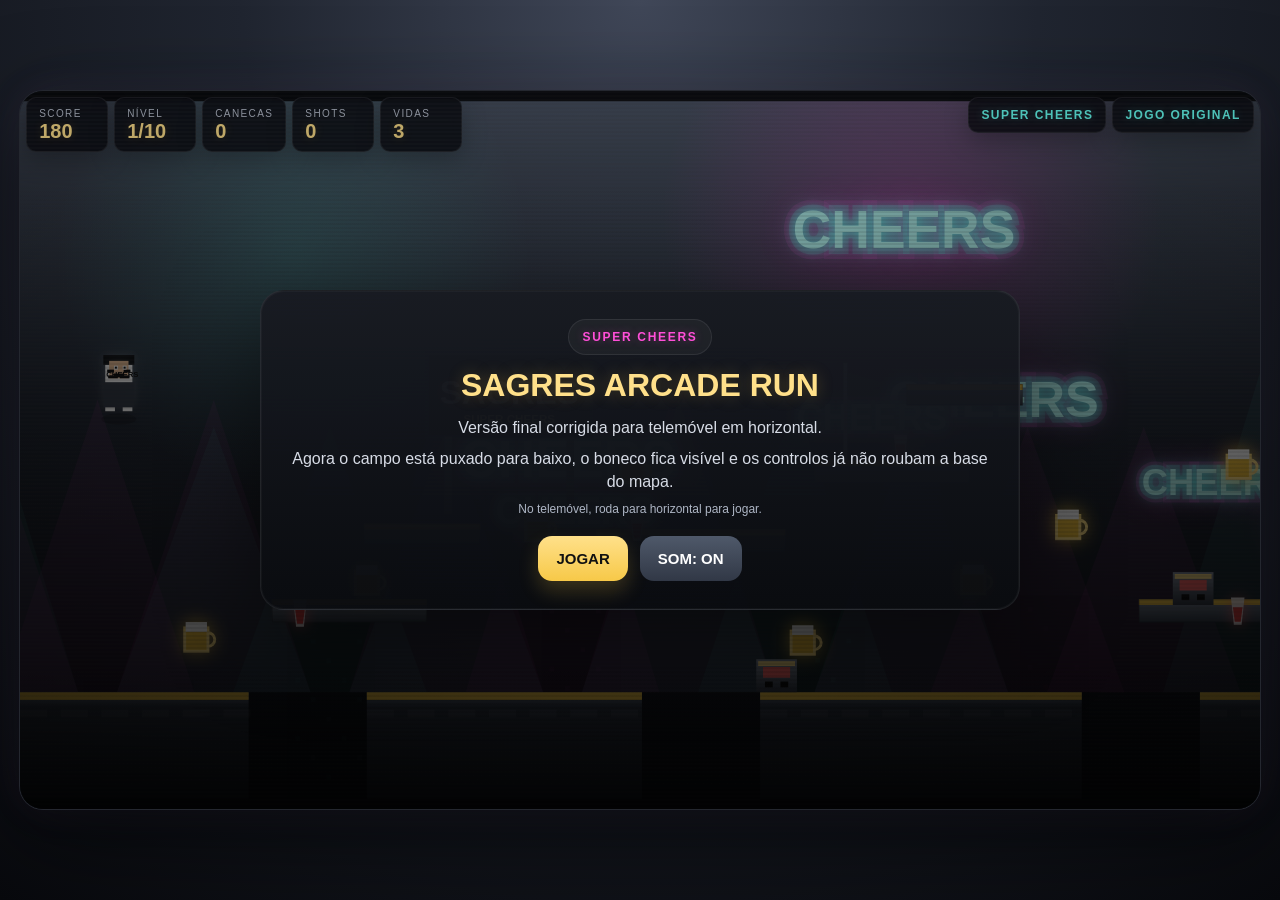
==== commit d7e01ca6: "Update index.html" ====
--- a/index.html
+++ b/index.html
@@ -556,6 +556,7 @@
   let currentLevel = 1;
   let levelWidth = 4200;
   let cameraX = 0;
+  let cameraY = 0;
   let elapsed = 0;
   let totalScore = 0;
   let totalMugs = 0;
@@ -577,7 +578,11 @@
   let viewW = 1280;
   let viewH = 720;
   let scale = 1;
+  let renderOffsetX = 0;
+  let renderOffsetY = 0;
   let worldShiftY = 0;
+  let levelTop = 0;
+  let levelBottom = 760;
 
   const player = {
     x:80, y:260, w:44, h:60,
@@ -709,24 +714,32 @@
     if(isLandscapeMobile()){
       viewW = 960;
       viewH = 640;
-      worldShiftY = 96;
+      worldShiftY = 0;
     }else if(isPortraitMobile()){
       viewW = 960;
       viewH = 640;
-      worldShiftY = 96;
+      worldShiftY = 0;
     }else{
       viewW = 1280;
       viewH = 720;
       worldShiftY = 0;
     }
 
-    scale = pixelW / viewW;
+    scale = Math.min(pixelW / viewW, pixelH / viewH);
+    renderOffsetX = (pixelW - viewW * scale) * 0.5;
+    renderOffsetY = (pixelH - viewH * scale) * 0.5;
+
     ctx.imageSmoothingEnabled = true;
   }
 
-  function sx(x){ return (x - cameraX) * scale; }
-  function sy(y){ return (y + worldShiftY) * scale; }
+  function sx(x){ return renderOffsetX + (x - cameraX) * scale; }
+  function sy(y){ return renderOffsetY + (y - cameraY + worldShiftY) * scale; }
   function ss(v){ return v * scale; }
+
+  function clearFrame(){
+    ctx.fillStyle = '#0e1015';
+    ctx.fillRect(0, 0, pixelW, pixelH);
+  }
 
   async function enterFullscreen(){
     if(document.fullscreenElement) return true;
@@ -907,6 +920,9 @@
     checkpointX = 80;
     checkpointY = 260;
     cameraX = 0;
+    cameraY = 0;
+    levelTop = 0;
+    levelBottom = Math.max(760, ...world.platforms.map(p => p.y + p.h), ...world.boards.map(b => b.y + b.h + 80));
     screenShake = 0;
   }
 
@@ -920,6 +936,16 @@
 
   function computeScore(){
     return totalScore + totalMugs * 130 + totalShots * 190 + Math.floor(elapsed * 10) + currentLevel * 180;
+  }
+
+  function updateCamera(snap=false){
+    const targetX = clamp(player.x + player.w * 0.5 - viewW * 0.25, 0, Math.max(0, levelWidth - viewW));
+    const maxCameraY = Math.max(levelTop, levelBottom - viewH);
+    const targetY = clamp(player.y + player.h * 0.5 - viewH * 0.74, levelTop, maxCameraY);
+    const followX = snap ? 1 : (isMobile ? 0.16 : 0.10);
+    const followY = snap ? 1 : (isMobile ? 0.18 : 0.12);
+    cameraX = lerp(cameraX, targetX, followX);
+    cameraY = lerp(cameraY, targetY, followY);
   }
 
   function startRun(){
@@ -972,7 +998,7 @@
     player.vx = 0;
     player.vy = 0;
     player.invuln = 80;
-    cameraX = clamp(player.x - viewW * 0.30, 0, Math.max(0, levelWidth - viewW));
+    updateCamera(true);
     screenShake = 8;
   }
 
@@ -1169,39 +1195,56 @@
     updateEnemies();
     updateParticles();
     updateCheckpoint();
-
-    const follow = isMobile ? 0.30 : 0.34;
-    const targetCamera = clamp(player.x - viewW * follow, 0, Math.max(0, levelWidth - viewW));
-    cameraX = lerp(cameraX, targetCamera, 0.08);
+    updateCamera();
 
     updateHud();
     input.jump = false;
   }
 
   function drawBackground(){
-    const g = ctx.createLinearGradient(0,0,0,pixelH);
+    const bgTop = renderOffsetY;
+    const bgBottom = renderOffsetY + viewH * scale;
+    const g = ctx.createLinearGradient(0, bgTop, 0, bgBottom);
     g.addColorStop(0, '#4f596b');
     g.addColorStop(.44, '#252b37');
     g.addColorStop(1, '#0e1015');
+
+    ctx.fillStyle = '#0e1015';
+    ctx.fillRect(0,0,pixelW,pixelH);
+
     ctx.fillStyle = g;
-    ctx.fillRect(0,0,pixelW,pixelH);
-
-    const glow1 = ctx.createRadialGradient(pixelW*.72, pixelH*.16, 10, pixelW*.72, pixelH*.16, pixelH*.36);
+    ctx.fillRect(renderOffsetX, renderOffsetY, viewW * scale, viewH * scale);
+
+    const glow1 = ctx.createRadialGradient(
+      renderOffsetX + viewW * scale * .72,
+      renderOffsetY + viewH * scale * .16,
+      10,
+      renderOffsetX + viewW * scale * .72,
+      renderOffsetY + viewH * scale * .16,
+      viewH * scale * .36
+    );
     glow1.addColorStop(0, 'rgba(255,79,216,.28)');
     glow1.addColorStop(1, 'rgba(255,79,216,0)');
     ctx.fillStyle = glow1;
-    ctx.fillRect(0,0,pixelW,pixelH);
-
-    const glow2 = ctx.createRadialGradient(pixelW*.22, pixelH*.22, 10, pixelW*.22, pixelH*.22, pixelH*.34);
+    ctx.fillRect(renderOffsetX, renderOffsetY, viewW * scale, viewH * scale);
+
+    const glow2 = ctx.createRadialGradient(
+      renderOffsetX + viewW * scale * .22,
+      renderOffsetY + viewH * scale * .22,
+      10,
+      renderOffsetX + viewW * scale * .22,
+      renderOffsetY + viewH * scale * .22,
+      viewH * scale * .34
+    );
     glow2.addColorStop(0, 'rgba(101,255,242,.20)');
     glow2.addColorStop(1, 'rgba(101,255,242,0)');
     ctx.fillStyle = glow2;
-    ctx.fillRect(0,0,pixelW,pixelH);
+    ctx.fillRect(renderOffsetX, renderOffsetY, viewW * scale, viewH * scale);
 
     for(let i=0;i<world.decor.length;i++){
       const d = world.decor[i];
       const par = 0.14 + d.layer * 0.09;
-      const x = (d.x - cameraX * par) * scale;
+      const x = renderOffsetX + (d.x - cameraX * par) * scale;
       const y = sy(610 + 110 - d.h);
       const w = ss(d.w);
       const h = ss(d.h);
@@ -1226,9 +1269,9 @@
       const px = (x + viewW + 280) % (viewW + 280) - 140;
       ctx.fillStyle = i % 2 ? 'rgba(255,79,216,.08)' : 'rgba(101,255,242,.07)';
       ctx.beginPath();
-      ctx.moveTo(sx(px), sy(610));
-      ctx.lineTo(sx(px + 100), sy(280 + (i % 3) * 28));
-      ctx.lineTo(sx(px + 200), sy(610));
+      ctx.moveTo(renderOffsetX + px * scale, sy(610));
+      ctx.lineTo(renderOffsetX + (px + 100) * scale, sy(280 + (i % 3) * 28));
+      ctx.lineTo(renderOffsetX + (px + 200) * scale, sy(610));
       ctx.closePath();
       ctx.fill();
     }
@@ -1580,7 +1623,7 @@
 
   function render(){
     ctx.setTransform(1,0,0,1,0,0);
-    ctx.clearRect(0,0,pixelW,pixelH);
+    clearFrame();
 
     const shakeX = (Math.random() - 0.5) * screenShake;
     const shakeY = (Math.random() - 0.5) * screenShake;
@@ -1819,6 +1862,7 @@
 
   resizeCanvas();
   buildLevel(1);
+  updateCamera(true);
   updateHud();
   loop();
 })();
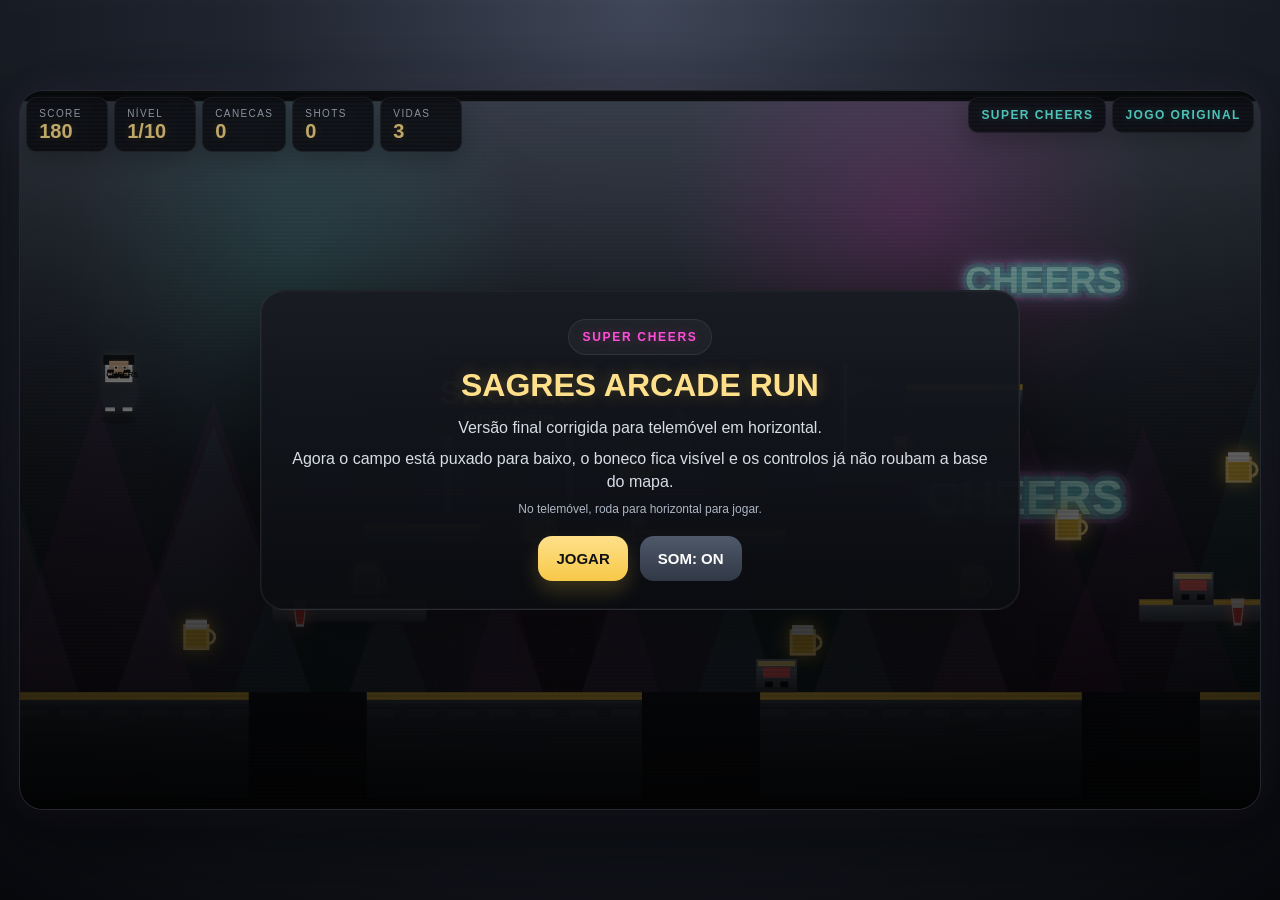
==== commit 047c656d: "Enhance player movement handling with moveAxis Refactor player movement logic to use moveAxis for ho" ====
--- a/index.html
+++ b/index.html
@@ -538,7 +538,7 @@
   const LEVEL_COUNT = 10;
   const isMobile = matchMedia('(pointer: coarse)').matches || /Android|iPhone|iPad|Mobile/i.test(navigator.userAgent);
 
-  const input = { left:false, right:false, jump:false };
+  const input = { left:false, right:false, jump:false, moveAxis:0 };
 
   const world = {
     platforms:[],
@@ -1061,18 +1061,27 @@
     const maxSpeed = 6.2;
     const air = 0.58;
 
-    if(input.left && !input.right){
-      player.vx -= player.onGround ? accel : accel * air;
-      player.face = -1;
-    }else if(input.right && !input.left){
-      player.vx += player.onGround ? accel : accel * air;
-      player.face = 1;
+    let moveAxis = 0;
+    if(input.left && !input.right) moveAxis = -1;
+    else if(input.right && !input.left) moveAxis = 1;
+    else moveAxis = input.moveAxis;
+
+    if(Math.abs(moveAxis) > 0.001){
+      const accelMul = 0.35 + Math.abs(moveAxis) * 0.65;
+      if(moveAxis < 0){
+        player.vx -= (player.onGround ? accel : accel * air) * accelMul;
+        player.face = -1;
+      }else{
+        player.vx += (player.onGround ? accel : accel * air) * accelMul;
+        player.face = 1;
+      }
     }else{
       player.vx *= player.onGround ? 0.80 : 0.92;
       if(Math.abs(player.vx) < 0.04) player.vx = 0;
     }
 
-    player.vx = clamp(player.vx, -maxSpeed, maxSpeed);
+    const speedLimit = maxSpeed * (Math.abs(moveAxis) > 0.001 ? (0.28 + Math.abs(moveAxis) * 0.72) : 1);
+    player.vx = clamp(player.vx, -speedLimit, speedLimit);
 
     if(input.jump) player.jumpBuffer = 8;
 
@@ -1689,31 +1698,33 @@
     const touch = e.touches ? e.touches[0] : e;
     const dx = touch.clientX - joyCenter.x;
     const dy = touch.clientY - joyCenter.y;
-    const max = rect.width * 0.24;
+    const max = rect.width * 0.30;
     const dist = Math.min(max, Math.hypot(dx,dy));
     const ang = Math.atan2(dy,dx);
-    const nx = Math.cos(ang)*dist;
-    const ny = Math.sin(ang)*dist;
+    const nx = Math.cos(ang) * dist;
+    const ny = Math.sin(ang) * dist;
 
     joyKnob.style.transform = `translate(${nx}px,${ny}px)`;
 
-    const horiz = nx / max;
-    if(horiz > 0.22){
-      input.right = true;
-      input.left = false;
-    }else if(horiz < -0.22){
-      input.left = true;
-      input.right = false;
-    }else{
-      input.left = false;
-      input.right = false;
-    }
+    const rawHoriz = clamp(nx / max, -1, 1);
+    const deadzone = 0.38;
+    let moveAxis = 0;
+
+    if(Math.abs(rawHoriz) > deadzone){
+      const amt = (Math.abs(rawHoriz) - deadzone) / (1 - deadzone);
+      moveAxis = Math.sign(rawHoriz) * Math.pow(amt, 1.6);
+    }
+
+    input.moveAxis = moveAxis;
+    input.left = false;
+    input.right = false;
   }
 
   function joyEnd(){
     joyActive = false;
     input.left = false;
     input.right = false;
+    input.moveAxis = 0;
     joyKnob.style.transform = 'translate(0px,0px)';
   }
 
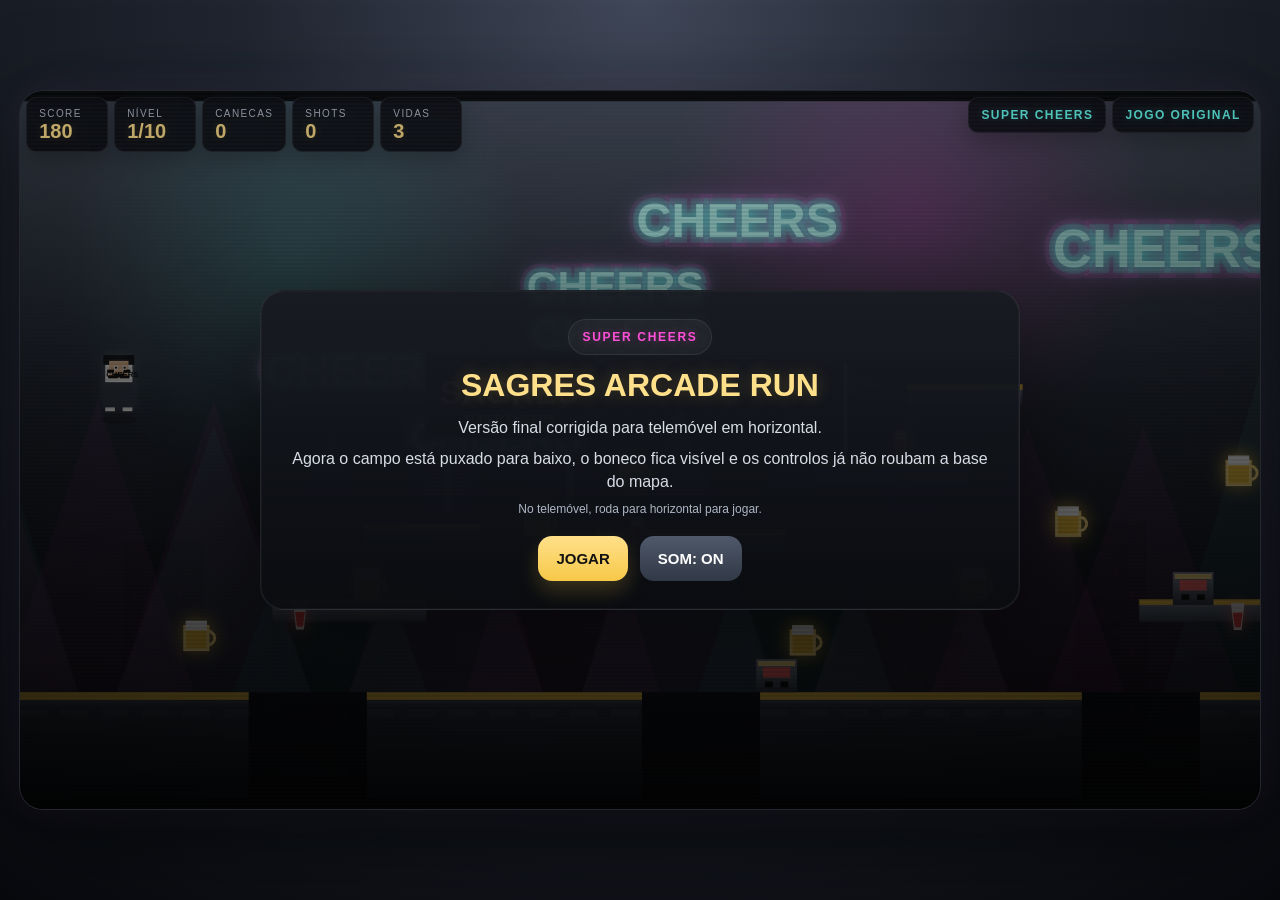
==== commit 32007394: "Update index.html" ====
--- a/index.html
+++ b/index.html
@@ -569,7 +569,7 @@
 
   let audioCtx = null;
   let soundEnabled = true;
-  let musicEnabled = true;
+  let musicEnabled = false;
   let musicTimer = null;
   let musicStep = 0;
 
@@ -628,37 +628,7 @@
   }
 
   function startMusic(){
-    if(musicTimer || !musicEnabled || !audioCtx) return;
-    const seq = [262, 392, 330, 494, 392, 523, 392, 330];
-    musicTimer = setInterval(() => {
-      if(gameState !== 'playing') return;
-      const v = 0.014;
-      const t = audioCtx.currentTime;
-
-      const o1 = audioCtx.createOscillator();
-      const g1 = audioCtx.createGain();
-      o1.type = 'square';
-      o1.frequency.setValueAtTime(seq[musicStep % seq.length], t);
-      g1.gain.setValueAtTime(v, t);
-      g1.gain.exponentialRampToValueAtTime(0.0001, t + 0.12);
-      o1.connect(g1).connect(audioCtx.destination);
-      o1.start(t);
-      o1.stop(t + 0.12);
-
-      if(musicStep % 2 === 0){
-        const o2 = audioCtx.createOscillator();
-        const g2 = audioCtx.createGain();
-        o2.type = 'triangle';
-        o2.frequency.setValueAtTime(seq[(musicStep + 2) % seq.length] / 2, t);
-        g2.gain.setValueAtTime(0.010, t);
-        g2.gain.exponentialRampToValueAtTime(0.0001, t + 0.16);
-        o2.connect(g2).connect(audioCtx.destination);
-        o2.start(t);
-        o2.stop(t + 0.16);
-      }
-
-      musicStep++;
-    }, 180);
+    return;
   }
 
   function stopMusic(){
@@ -680,15 +650,9 @@
   }
 
   function toggleMusic(){
-    musicEnabled = !musicEnabled;
-    musicBtn.textContent = musicEnabled ? '♪' : '×';
-    if(musicEnabled){
-      initAudio();
-      if(audioCtx && audioCtx.state === 'suspended') audioCtx.resume();
-      startMusic();
-    }else{
-      stopMusic();
-    }
+    musicEnabled = false;
+    stopMusic();
+    musicBtn.textContent = '×';
   }
 
   function isPortraitMobile(){
@@ -1067,7 +1031,7 @@
     else moveAxis = input.moveAxis;
 
     if(Math.abs(moveAxis) > 0.001){
-      const accelMul = 0.35 + Math.abs(moveAxis) * 0.65;
+      const accelMul = 0.22 + Math.abs(moveAxis) * 0.58;
       if(moveAxis < 0){
         player.vx -= (player.onGround ? accel : accel * air) * accelMul;
         player.face = -1;
@@ -1080,7 +1044,7 @@
       if(Math.abs(player.vx) < 0.04) player.vx = 0;
     }
 
-    const speedLimit = maxSpeed * (Math.abs(moveAxis) > 0.001 ? (0.28 + Math.abs(moveAxis) * 0.72) : 1);
+    const speedLimit = maxSpeed * (Math.abs(moveAxis) > 0.001 ? (0.18 + Math.abs(moveAxis) * 0.68) : 1);
     player.vx = clamp(player.vx, -speedLimit, speedLimit);
 
     if(input.jump) player.jumpBuffer = 8;
@@ -1698,7 +1662,7 @@
     const touch = e.touches ? e.touches[0] : e;
     const dx = touch.clientX - joyCenter.x;
     const dy = touch.clientY - joyCenter.y;
-    const max = rect.width * 0.30;
+    const max = rect.width * 0.34;
     const dist = Math.min(max, Math.hypot(dx,dy));
     const ang = Math.atan2(dy,dx);
     const nx = Math.cos(ang) * dist;
@@ -1707,12 +1671,12 @@
     joyKnob.style.transform = `translate(${nx}px,${ny}px)`;
 
     const rawHoriz = clamp(nx / max, -1, 1);
-    const deadzone = 0.38;
+    const deadzone = 0.45;
     let moveAxis = 0;
 
     if(Math.abs(rawHoriz) > deadzone){
       const amt = (Math.abs(rawHoriz) - deadzone) / (1 - deadzone);
-      moveAxis = Math.sign(rawHoriz) * Math.pow(amt, 1.6);
+      moveAxis = Math.sign(rawHoriz) * Math.pow(amt, 1.9);
     }
 
     input.moveAxis = moveAxis;
@@ -1872,6 +1836,7 @@
   }, { passive:true });
 
   resizeCanvas();
+  musicBtn.textContent = '×';
   buildLevel(1);
   updateCamera(true);
   updateHud();
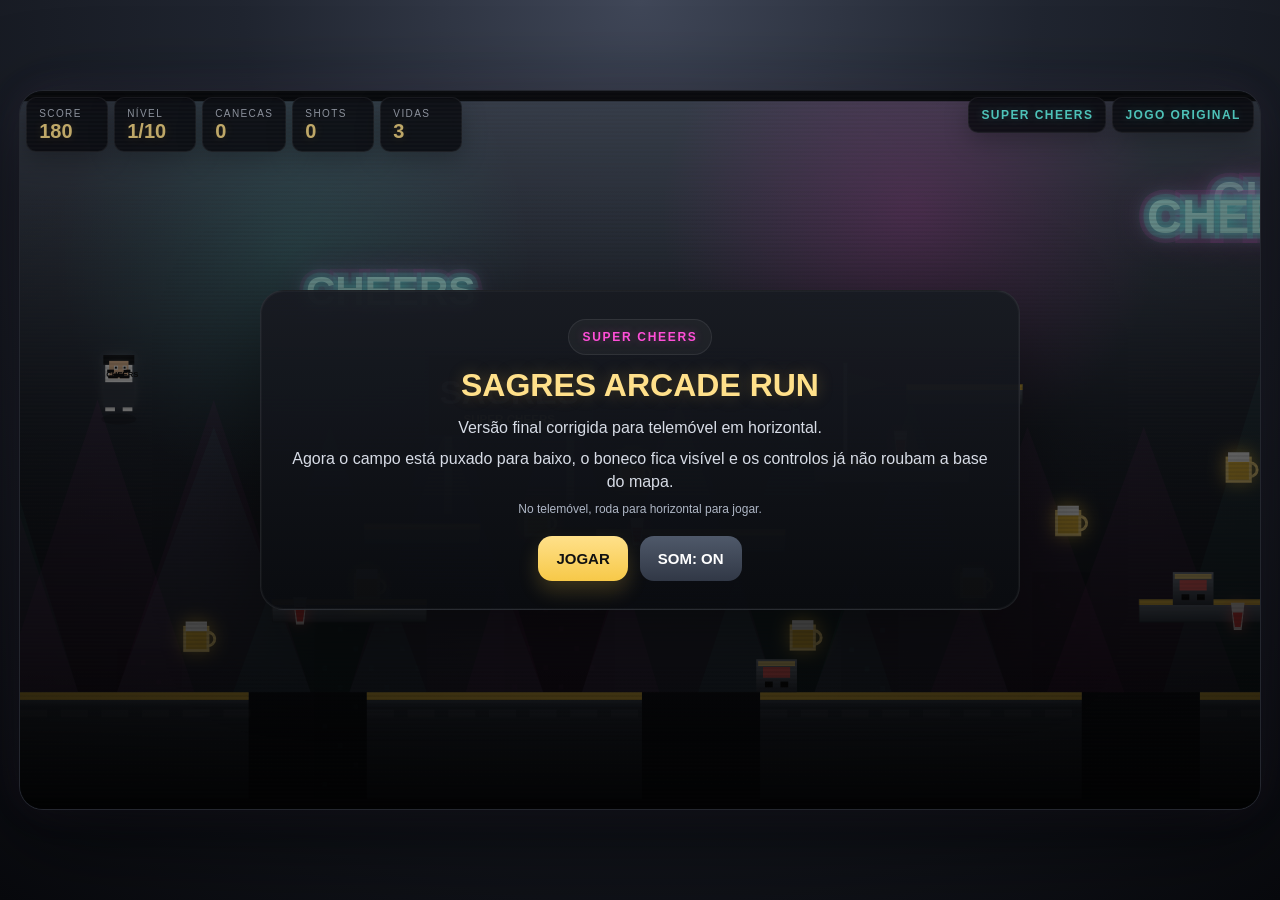
==== commit fec72a8d: "Update index.html" ====
--- a/index.html
+++ b/index.html
@@ -15,8 +15,8 @@
       --safe-right: env(safe-area-inset-right, 0px);
       --safe-bottom: env(safe-area-inset-bottom, 0px);
       --safe-left: env(safe-area-inset-left, 0px);
-      --joy-size:78px;
-      --jump-size:66px;
+      --joy-size:187px;
+      --jump-size:158px;
     }
 
     *{
@@ -184,10 +184,10 @@
       position:absolute;
       left:50%;
       top:50%;
-      width:48%;
-      height:48%;
-      margin-left:-24%;
-      margin-top:-24%;
+      width:42%;
+      height:42%;
+      margin-left:-21%;
+      margin-top:-21%;
       border-radius:50%;
       background:radial-gradient(circle at 30% 25%, rgba(255,255,255,.16), rgba(12,14,20,.86));
       border:1px solid rgba(255,255,255,.24);
@@ -209,7 +209,7 @@
       border:1px solid rgba(255,255,255,.18);
       background:radial-gradient(circle at 32% 28%, rgba(255,255,255,.14), rgba(11,13,18,.78));
       color:var(--gold2);
-      font-size:14px;
+      font-size:28px;
       font-weight:900;
       letter-spacing:.08em;
       display:flex;
@@ -534,7 +534,7 @@
   const finalShots = document.getElementById('finalShots');
   const finalTime = document.getElementById('finalTime');
 
-  const GRAVITY = 0.72;
+  const GRAVITY = 0.68;
   const LEVEL_COUNT = 10;
   const isMobile = matchMedia('(pointer: coarse)').matches || /Android|iPhone|iPad|Mobile/i.test(navigator.userAgent);
 
@@ -566,6 +566,7 @@
   let checkpointY = 260;
   let frame = 0;
   let screenShake = 0;
+  let previousTime = 0;
 
   let audioCtx = null;
   let soundEnabled = true;
@@ -676,12 +677,12 @@
     canvas.style.height = rect.height + 'px';
 
     if(isLandscapeMobile()){
-      viewW = 960;
-      viewH = 640;
+      viewW = 1120;
+      viewH = 720;
       worldShiftY = 0;
     }else if(isPortraitMobile()){
-      viewW = 960;
-      viewH = 640;
+      viewW = 1120;
+      viewH = 720;
       worldShiftY = 0;
     }else{
       viewW = 1280;
@@ -693,7 +694,10 @@
     renderOffsetX = (pixelW - viewW * scale) * 0.5;
     renderOffsetY = (pixelH - viewH * scale) * 0.5;
 
-    ctx.imageSmoothingEnabled = true;
+    ctx.imageSmoothingEnabled = false;
+    if(gameState === 'playing' || gameState === 'menu' || gameState === 'between'){
+      updateCamera(true);
+    }
   }
 
   function sx(x){ return renderOffsetX + (x - cameraX) * scale; }
@@ -903,11 +907,11 @@
   }
 
   function updateCamera(snap=false){
-    const targetX = clamp(player.x + player.w * 0.5 - viewW * 0.25, 0, Math.max(0, levelWidth - viewW));
+    const targetX = clamp(player.x + player.w * 0.5 - viewW * 0.5, 0, Math.max(0, levelWidth - viewW));
     const maxCameraY = Math.max(levelTop, levelBottom - viewH);
-    const targetY = clamp(player.y + player.h * 0.5 - viewH * 0.74, levelTop, maxCameraY);
-    const followX = snap ? 1 : (isMobile ? 0.16 : 0.10);
-    const followY = snap ? 1 : (isMobile ? 0.18 : 0.12);
+    const targetY = clamp(player.y + player.h * 0.5 - viewH * 0.5, levelTop, maxCameraY);
+    const followX = snap ? 1 : (isMobile ? 0.20 : 0.10);
+    const followY = snap ? 1 : (isMobile ? 0.22 : 0.12);
     cameraX = lerp(cameraX, targetX, followX);
     cameraY = lerp(cameraY, targetY, followY);
   }
@@ -922,24 +926,26 @@
     totalShots = 0;
     lives = 3;
     buildLevel(currentLevel);
+    resizeCanvas();
+    updateCamera(true);
     updateHud();
     startOverlay.style.display = 'none';
     betweenOverlay.style.display = 'none';
     endOverlay.style.display = 'none';
     gameState = 'playing';
     if(musicEnabled) startMusic();
-    resizeCanvas();
     setTimeout(tryMobileImmersive, 100);
   }
 
   function nextLevel(){
     currentLevel++;
     buildLevel(currentLevel);
+    resizeCanvas();
+    updateCamera(true);
     updateHud();
     betweenOverlay.style.display = 'none';
     endOverlay.style.display = 'none';
     gameState = 'playing';
-    resizeCanvas();
     setTimeout(tryMobileImmersive, 100);
   }
 
@@ -1031,7 +1037,7 @@
     else moveAxis = input.moveAxis;
 
     if(Math.abs(moveAxis) > 0.001){
-      const accelMul = 0.22 + Math.abs(moveAxis) * 0.58;
+      const accelMul = 0.18 + Math.abs(moveAxis) * 0.56;
       if(moveAxis < 0){
         player.vx -= (player.onGround ? accel : accel * air) * accelMul;
         player.face = -1;
@@ -1044,13 +1050,13 @@
       if(Math.abs(player.vx) < 0.04) player.vx = 0;
     }
 
-    const speedLimit = maxSpeed * (Math.abs(moveAxis) > 0.001 ? (0.18 + Math.abs(moveAxis) * 0.68) : 1);
+    const speedLimit = maxSpeed * (Math.abs(moveAxis) > 0.001 ? (0.20 + Math.abs(moveAxis) * 0.65) : 1);
     player.vx = clamp(player.vx, -speedLimit, speedLimit);
 
-    if(input.jump) player.jumpBuffer = 8;
+    if(input.jump) player.jumpBuffer = 12;
 
     if(player.jumpBuffer > 0 && (player.onGround || player.coyote > 0)){
-      player.vy = -14.2;
+      player.vy = -15.4;
       player.onGround = false;
       player.coyote = 0;
       player.jumpBuffer = 0;
@@ -1077,14 +1083,14 @@
         player.y = p.y - player.h;
         player.vy = 0;
         player.onGround = true;
-        player.coyote = 8;
+        player.coyote = 12;
       }else if(player.vy < 0){
         player.y = p.y + p.h;
         player.vy = 0;
       }
     }
 
-    if(player.onGround) player.coyote = 8;
+    if(player.onGround) player.coyote = 12;
 
     if(player.y > viewH + 240) loseLife();
     if(player.x + player.w >= levelWidth - 120) finishLevel();
@@ -1617,8 +1623,11 @@
     drawVignette();
   }
 
-  function loop(){
-    update();
+  function loop(now = 0){
+    const delta = previousTime ? now - previousTime : 16.67;
+    previousTime = now;
+    const steps = Math.min(2, Math.max(1, Math.round(delta / 16.67)));
+    for(let i=0;i<steps;i++) update();
     render();
     requestAnimationFrame(loop);
   }
@@ -1662,7 +1671,7 @@
     const touch = e.touches ? e.touches[0] : e;
     const dx = touch.clientX - joyCenter.x;
     const dy = touch.clientY - joyCenter.y;
-    const max = rect.width * 0.34;
+    const max = rect.width * 0.42;
     const dist = Math.min(max, Math.hypot(dx,dy));
     const ang = Math.atan2(dy,dx);
     const nx = Math.cos(ang) * dist;
@@ -1671,12 +1680,12 @@
     joyKnob.style.transform = `translate(${nx}px,${ny}px)`;
 
     const rawHoriz = clamp(nx / max, -1, 1);
-    const deadzone = 0.45;
+    const deadzone = 0.46;
     let moveAxis = 0;
 
     if(Math.abs(rawHoriz) > deadzone){
       const amt = (Math.abs(rawHoriz) - deadzone) / (1 - deadzone);
-      moveAxis = Math.sign(rawHoriz) * Math.pow(amt, 1.9);
+      moveAxis = Math.sign(rawHoriz) * Math.pow(amt, 1.8) * 0.72;
     }
 
     input.moveAxis = moveAxis;
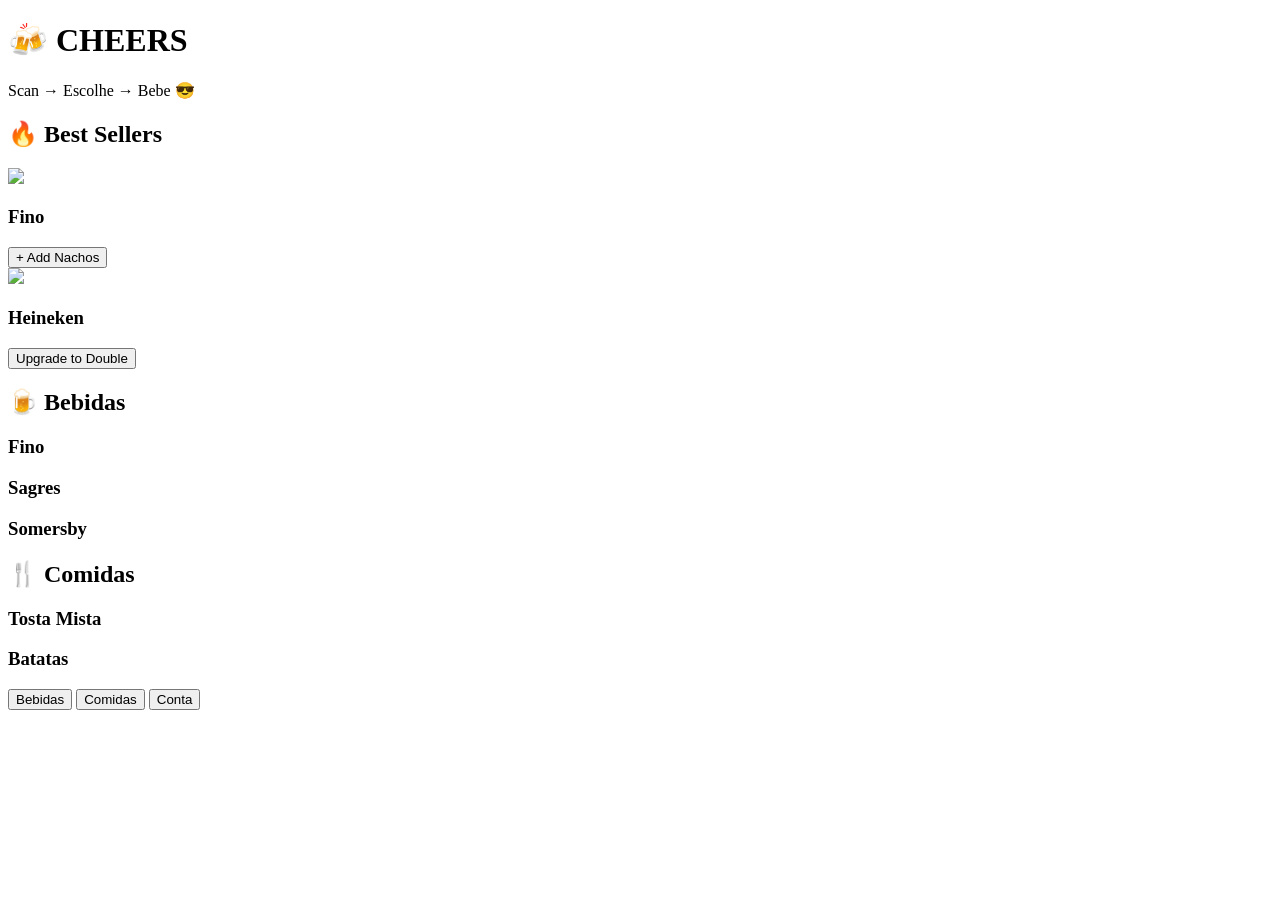
==== commit 7ee7d980: "Update index.html" ====
--- a/index.html
+++ b/index.html
@@ -1,1856 +1,60 @@
 <!DOCTYPE html>
 <html lang="pt">
 <head>
-  <meta charset="UTF-8" />
-  <meta name="viewport" content="width=device-width, initial-scale=1.0, maximum-scale=1.0, user-scalable=no, viewport-fit=cover" />
-  <title>Super Cheers</title>
-  <style>
-    :root{
-      --gold:#f7c948;
-      --gold2:#ffe08a;
-      --panel:rgba(10,12,18,.82);
-      --cyan:#65fff2;
-      --pink:#ff4fd8;
-      --safe-top: env(safe-area-inset-top, 0px);
-      --safe-right: env(safe-area-inset-right, 0px);
-      --safe-bottom: env(safe-area-inset-bottom, 0px);
-      --safe-left: env(safe-area-inset-left, 0px);
-      --joy-size:187px;
-      --jump-size:158px;
-    }
-
-    *{
-      box-sizing:border-box;
-      -webkit-tap-highlight-color:transparent;
-      user-select:none;
-      -webkit-user-select:none;
-    }
-
-    html,body{
-      margin:0;
-      width:100%;
-      height:100%;
-      overflow:hidden;
-      background:radial-gradient(circle at top, #404758 0%, #202530 36%, #08090d 100%);
-      color:#fff;
-      font-family:Inter,Arial,Helvetica,sans-serif;
-      touch-action:none;
-    }
-
-    body{ overscroll-behavior:none; }
-
-    #app{
-      width:100%;
-      height:100%;
-      display:flex;
-      align-items:center;
-      justify-content:center;
-      padding:0;
-    }
-
-    #wrap{
-      position:relative;
-      width:100vw;
-      height:100dvh;
-      overflow:hidden;
-      background:#11151d;
-    }
-
-    #gameArea{
-      position:absolute;
-      inset:0;
-      overflow:hidden;
-      background:#0d1016;
-    }
-
-    canvas{
-      display:block;
-      width:100%;
-      height:100%;
-      background:#151922;
-      touch-action:none;
-    }
-
-    .hud{
-      position:absolute;
-      top:calc(6px + var(--safe-top));
-      left:calc(6px + var(--safe-left));
-      right:calc(6px + var(--safe-right));
-      z-index:12;
-      display:flex;
-      justify-content:space-between;
-      align-items:flex-start;
-      gap:6px;
-      pointer-events:none;
-    }
-
-    .hudLeft,.hudRight{
-      display:flex;
-      gap:6px;
-      flex-wrap:wrap;
-      align-items:flex-start;
-    }
-
-    .chip,.tag,.hudMini{
-      background:var(--panel);
-      border:1px solid rgba(255,255,255,.08);
-      backdrop-filter:blur(8px);
-      box-shadow:0 8px 24px rgba(0,0,0,.25);
-    }
-
-    .chip{
-      border-radius:10px;
-      padding:5px 8px;
-      min-width:52px;
-      pointer-events:none;
-    }
-
-    .chip .k{
-      font-size:7px;
-      color:#b7becc;
-      letter-spacing:.14em;
-      text-transform:uppercase;
-      margin-bottom:2px;
-    }
-
-    .chip .v{
-      font-size:13px;
-      line-height:1;
-      font-weight:900;
-      color:var(--gold2);
-      text-shadow:0 0 10px rgba(247,201,72,.18);
-    }
-
-    .tag{
-      border-radius:10px;
-      padding:6px 8px;
-      color:var(--cyan);
-      font-size:9px;
-      font-weight:900;
-      letter-spacing:.12em;
-      text-transform:uppercase;
-      text-shadow:0 0 10px rgba(101,255,242,.28);
-      pointer-events:none;
-      white-space:nowrap;
-    }
-
-    .hudMini{
-      pointer-events:auto;
-      width:34px;
-      height:34px;
-      border-radius:10px;
-      color:#fff;
-      font-size:15px;
-      font-weight:900;
-      display:flex;
-      align-items:center;
-      justify-content:center;
-      cursor:pointer;
-    }
-
-    #mobileControls{
-      position:absolute;
-      inset:0;
-      z-index:14;
-      display:block;
-      pointer-events:none;
-    }
-
-    .joyWrap{
-      position:absolute;
-      left:calc(8px + var(--safe-left));
-      bottom:calc(8px + var(--safe-bottom));
-      width:var(--joy-size);
-      height:var(--joy-size);
-      border-radius:50%;
-      pointer-events:auto;
-      touch-action:none;
-      background:radial-gradient(circle, rgba(0,0,0,.28) 0%, rgba(0,0,0,.14) 55%, rgba(0,0,0,0) 75%);
-    }
-
-    .joyBase{
-      position:absolute;
-      inset:7px;
-      border-radius:50%;
-      background:radial-gradient(circle at 32% 28%, rgba(255,255,255,.10), rgba(8,10,16,.18) 46%, rgba(8,10,16,.08) 72%);
-      border:1px solid rgba(255,255,255,.13);
-      box-shadow:
-        inset 0 0 0 1px rgba(255,255,255,.05),
-        0 4px 20px rgba(0,0,0,.28);
-      backdrop-filter:blur(4px);
-    }
-
-    .joyKnob{
-      position:absolute;
-      left:50%;
-      top:50%;
-      width:42%;
-      height:42%;
-      margin-left:-21%;
-      margin-top:-21%;
-      border-radius:50%;
-      background:radial-gradient(circle at 30% 25%, rgba(255,255,255,.16), rgba(12,14,20,.86));
-      border:1px solid rgba(255,255,255,.24);
-      box-shadow:
-        0 8px 20px rgba(0,0,0,.36),
-        inset 0 0 0 1px rgba(255,255,255,.04);
-      transition:transform .05s linear;
-    }
-
-    .jumpBall{
-      position:absolute;
-      right:calc(8px + var(--safe-right));
-      bottom:calc(10px + var(--safe-bottom));
-      width:var(--jump-size);
-      height:var(--jump-size);
-      border-radius:50%;
-      pointer-events:auto;
-      touch-action:none;
-      border:1px solid rgba(255,255,255,.18);
-      background:radial-gradient(circle at 32% 28%, rgba(255,255,255,.14), rgba(11,13,18,.78));
-      color:var(--gold2);
-      font-size:28px;
-      font-weight:900;
-      letter-spacing:.08em;
-      display:flex;
-      align-items:center;
-      justify-content:center;
-      box-shadow:
-        0 10px 24px rgba(0,0,0,.34),
-        inset 0 0 0 1px rgba(255,255,255,.04);
-      backdrop-filter:blur(4px);
-    }
-
-    .jumpBall:active{ transform:scale(.96); }
-
-    .overlay{
-      position:absolute;
-      inset:0;
-      z-index:20;
-      display:flex;
-      align-items:center;
-      justify-content:center;
-      padding:20px;
-      background:
-        linear-gradient(180deg, rgba(0,0,0,.22), rgba(0,0,0,.82)),
-        repeating-linear-gradient(180deg, rgba(255,255,255,.02) 0 2px, rgba(0,0,0,0) 2px 4px);
-    }
-
-    .card{
-      width:min(92%,760px);
-      padding:28px;
-      border-radius:24px;
-      text-align:center;
-      background:linear-gradient(180deg, rgba(24,27,34,.97), rgba(10,12,16,.97));
-      border:1px solid rgba(255,255,255,.08);
-      box-shadow:
-        0 0 0 1px rgba(255,255,255,.03) inset,
-        0 24px 90px rgba(0,0,0,.5);
-    }
-
-    .badge{
-      display:inline-block;
-      padding:10px 14px;
-      border-radius:999px;
-      background:rgba(255,255,255,.04);
-      border:1px solid rgba(255,255,255,.08);
-      color:var(--pink);
-      font-size:12px;
-      font-weight:900;
-      letter-spacing:.14em;
-      text-transform:uppercase;
-      text-shadow:0 0 10px rgba(255,79,216,.3);
-    }
-
-    h1,h2{
-      margin:12px 0;
-      color:#fff;
-      text-shadow:
-        0 0 14px rgba(101,255,242,.15),
-        0 0 14px rgba(255,79,216,.12);
-    }
-
-    p{
-      margin:8px 0;
-      color:#d7dce6;
-      line-height:1.45;
-    }
-
-    .arcade{
-      color:var(--gold2);
-      text-shadow:0 0 16px rgba(247,201,72,.25);
-      font-weight:900;
-    }
-
-    .buttons{
-      margin-top:18px;
-      display:flex;
-      justify-content:center;
-      gap:12px;
-      flex-wrap:wrap;
-    }
-
-    button{
-      border:0;
-      border-radius:14px;
-      padding:14px 18px;
-      font-size:15px;
-      font-weight:900;
-      cursor:pointer;
-    }
-
-    .primary{
-      color:#111;
-      background:linear-gradient(180deg, var(--gold2), #f7c948);
-      box-shadow:0 10px 20px rgba(247,201,72,.2);
-    }
-
-    .secondary{
-      color:#fff;
-      background:linear-gradient(180deg, #4f596a, #313846);
-    }
-
-    .share{
-      color:#081218;
-      background:linear-gradient(180deg, #7ffff2, #48d9cd);
-      box-shadow:0 10px 20px rgba(101,255,242,.18);
-    }
-
-    .stats{
-      margin-top:16px;
-      display:grid;
-      grid-template-columns:repeat(5,minmax(0,1fr));
-      gap:10px;
-    }
-
-    .stat{
-      padding:14px;
-      border-radius:16px;
-      background:#12161d;
-      border:1px solid rgba(255,255,255,.06);
-    }
-
-    .stat .k{
-      font-size:10px;
-      color:#aab3c1;
-      text-transform:uppercase;
-      letter-spacing:.14em;
-    }
-
-    .stat .v{
-      margin-top:5px;
-      color:var(--gold2);
-      font-size:24px;
-      font-weight:900;
-    }
-
-    .tiny{
-      font-size:12px;
-      color:#aeb6c5;
-    }
-
-    #rotateOverlay{
-      position:absolute;
-      inset:0;
-      z-index:30;
-      display:none;
-      align-items:center;
-      justify-content:center;
-      text-align:center;
-      padding:24px;
-      background:linear-gradient(180deg, rgba(5,8,12,.92), rgba(0,0,0,.96));
-    }
-
-    #rotateOverlay .rotateCard{
-      max-width:460px;
-      padding:24px;
-      border-radius:24px;
-      background:rgba(20,24,31,.9);
-      border:1px solid rgba(255,255,255,.08);
-      box-shadow:0 20px 60px rgba(0,0,0,.45);
-    }
-
-    #rotateOverlay .rotateIcon{
-      font-size:58px;
-      margin-bottom:14px;
-    }
-
-    @media (pointer:fine){
-      #wrap{
-        width:min(97vw,1280px);
-        height:min(97vh,720px);
-        border-radius:24px;
-        border:1px solid rgba(255,255,255,.08);
-        box-shadow:
-          0 0 0 1px rgba(255,255,255,.03) inset,
-          0 24px 90px rgba(0,0,0,.55),
-          0 0 40px rgba(255,79,216,.06),
-          0 0 60px rgba(101,255,242,.04);
-      }
-      .chip{ min-width:82px; padding:10px 12px; }
-      .chip .k{ font-size:10px; }
-      .chip .v{ font-size:20px; }
-      .tag{ font-size:12px; padding:10px 12px; }
-      .hudMini{ display:none; }
-      #mobileControls{ display:none; }
-      #rotateOverlay{ display:none !important; }
-    }
-
-    @media (pointer:coarse) and (orientation:portrait){
-      #rotateOverlay{ display:flex; }
-      .hud{ display:none; }
-      #mobileControls{ display:none; }
-    }
-  </style>
+  <meta charset="UTF-8">
+  <meta name="viewport" content="width=device-width, initial-scale=1.0">
+  <title>CHEERS MENU</title>
+  <link rel="stylesheet" href="styles.css">
 </head>
 <body>
-<div id="app">
-  <div id="wrap">
-    <div id="gameArea">
-      <canvas id="game"></canvas>
-    </div>
 
-    <div class="hud">
-      <div class="hudLeft">
-        <div class="chip"><div class="k">Score</div><div class="v" id="scoreEl">0</div></div>
-        <div class="chip"><div class="k">Nível</div><div class="v" id="levelEl">1/10</div></div>
-        <div class="chip"><div class="k">Canecas</div><div class="v" id="mugsEl">0</div></div>
-        <div class="chip"><div class="k">Shots</div><div class="v" id="shotsEl">0</div></div>
-        <div class="chip"><div class="k">Vidas</div><div class="v" id="livesEl">3</div></div>
-      </div>
-      <div class="hudRight">
-        <div class="tag">SUPER CHEERS</div>
-        <div class="tag">JOGO ORIGINAL</div>
-        <button class="hudMini" id="musicBtn" title="Música">♪</button>
-        <button class="hudMini" id="fsBtn" title="Fullscreen">⛶</button>
+<header>
+  <h1>🍻 CHEERS</h1>
+  <p>Scan → Escolhe → Bebe 😎</p>
+</header>
+
+<main id="menu">
+
+  <section>
+    <h2>🔥 Best Sellers</h2>
+    <div class="item">
+      <img src="images/fino.jpg">
+      <div>
+        <h3>Fino</h3>
+        <button onclick="upsell('nachos')">+ Add Nachos</button>
       </div>
     </div>
 
-    <div id="mobileControls">
-      <div class="joyWrap" id="joyArea">
-        <div class="joyBase"></div>
-        <div class="joyKnob" id="joyKnob"></div>
-      </div>
-      <button class="jumpBall" id="jumpBtn">JUMP</button>
-    </div>
-
-    <div class="overlay" id="startOverlay">
-      <div class="card">
-        <div class="badge">SUPER CHEERS</div>
-        <h1 class="arcade">SAGRES ARCADE RUN</h1>
-        <p>Versão final corrigida para telemóvel em horizontal.</p>
-        <p>Agora o campo está puxado para baixo, o boneco fica visível e os controlos já não roubam a base do mapa.</p>
-        <p class="tiny">No telemóvel, roda para horizontal para jogar.</p>
-        <div class="buttons">
-          <button class="primary" id="playBtn">JOGAR</button>
-          <button class="secondary" id="soundBtn">SOM: ON</button>
-        </div>
+    <div class="item">
+      <img src="images/heineken.jpg">
+      <div>
+        <h3>Heineken</h3>
+        <button onclick="upsell('double')">Upgrade to Double</button>
       </div>
     </div>
+  </section>
 
-    <div class="overlay" id="betweenOverlay" style="display:none;">
-      <div class="card">
-        <div class="badge">LEVEL CLEAR</div>
-        <h2 class="arcade" id="betweenTitle">Nível 1 concluído</h2>
-        <p id="betweenText">Prepara-te para o próximo.</p>
-        <div class="buttons">
-          <button class="primary" id="nextBtn">PRÓXIMO NÍVEL</button>
-        </div>
-      </div>
-    </div>
+  <section>
+    <h2>🍺 Bebidas</h2>
+    <div class="item"><h3>Fino</h3></div>
+    <div class="item"><h3>Sagres</h3></div>
+    <div class="item"><h3>Somersby</h3></div>
+  </section>
 
-    <div class="overlay" id="endOverlay" style="display:none;">
-      <div class="card">
-        <div class="badge" id="endBadge">GAME OVER</div>
-        <h2 class="arcade" id="endTitle">Fim do jogo</h2>
+  <section>
+    <h2>🍴 Comidas</h2>
+    <div class="item"><h3>Tosta Mista</h3></div>
+    <div class="item"><h3>Batatas</h3></div>
+  </section>
 
-        <div class="stats">
-          <div class="stat"><div class="k">Score</div><div class="v" id="finalScore">0</div></div>
-          <div class="stat"><div class="k">Nível</div><div class="v" id="finalLevel">1/10</div></div>
-          <div class="stat"><div class="k">Canecas</div><div class="v" id="finalMugs">0</div></div>
-          <div class="stat"><div class="k">Shots</div><div class="v" id="finalShots">0</div></div>
-          <div class="stat"><div class="k">Tempo</div><div class="v" id="finalTime">0s</div></div>
-        </div>
+</main>
 
-        <p id="endText"></p>
+<nav class="bottom-nav">
+  <button>Bebidas</button>
+  <button>Comidas</button>
+  <button>Conta</button>
+</nav>
 
-        <div class="buttons">
-          <button class="share" id="shareBtn">PARTILHAR RESULTADO</button>
-          <button class="primary" id="restartBtn">JOGAR OUTRA VEZ</button>
-          <button class="secondary" id="menuBtn">MENU</button>
-        </div>
-      </div>
-    </div>
-
-    <div id="rotateOverlay">
-      <div class="rotateCard">
-        <div class="rotateIcon">🔄</div>
-        <h2 class="arcade">Roda o telemóvel</h2>
-        <p>Este jogo foi fixado para jogar em horizontal.</p>
-      </div>
-    </div>
-  </div>
-</div>
-
-<script>
-(() => {
-  const canvas = document.getElementById('game');
-  const ctx = canvas.getContext('2d');
-  const wrap = document.getElementById('wrap');
-  const gameArea = document.getElementById('gameArea');
-
-  const scoreEl = document.getElementById('scoreEl');
-  const levelEl = document.getElementById('levelEl');
-  const mugsEl = document.getElementById('mugsEl');
-  const shotsEl = document.getElementById('shotsEl');
-  const livesEl = document.getElementById('livesEl');
-
-  const joyArea = document.getElementById('joyArea');
-  const joyKnob = document.getElementById('joyKnob');
-  const jumpBtn = document.getElementById('jumpBtn');
-
-  const startOverlay = document.getElementById('startOverlay');
-  const betweenOverlay = document.getElementById('betweenOverlay');
-  const endOverlay = document.getElementById('endOverlay');
-
-  const playBtn = document.getElementById('playBtn');
-  const nextBtn = document.getElementById('nextBtn');
-  const restartBtn = document.getElementById('restartBtn');
-  const menuBtn = document.getElementById('menuBtn');
-  const shareBtn = document.getElementById('shareBtn');
-  const soundBtn = document.getElementById('soundBtn');
-  const musicBtn = document.getElementById('musicBtn');
-  const fsBtn = document.getElementById('fsBtn');
-
-  const betweenTitle = document.getElementById('betweenTitle');
-  const betweenText = document.getElementById('betweenText');
-
-  const endBadge = document.getElementById('endBadge');
-  const endTitle = document.getElementById('endTitle');
-  const endText = document.getElementById('endText');
-  const finalScore = document.getElementById('finalScore');
-  const finalLevel = document.getElementById('finalLevel');
-  const finalMugs = document.getElementById('finalMugs');
-  const finalShots = document.getElementById('finalShots');
-  const finalTime = document.getElementById('finalTime');
-
-  const GRAVITY = 0.68;
-  const LEVEL_COUNT = 10;
-  const isMobile = matchMedia('(pointer: coarse)').matches || /Android|iPhone|iPad|Mobile/i.test(navigator.userAgent);
-
-  const input = { left:false, right:false, jump:false, moveAxis:0 };
-
-  const world = {
-    platforms:[],
-    mugs:[],
-    shots:[],
-    enemies:[],
-    particles:[],
-    decor:[],
-    neon:[],
-    boards:[],
-    checkpoints:[]
-  };
-
-  let gameState = 'menu';
-  let currentLevel = 1;
-  let levelWidth = 4200;
-  let cameraX = 0;
-  let cameraY = 0;
-  let elapsed = 0;
-  let totalScore = 0;
-  let totalMugs = 0;
-  let totalShots = 0;
-  let lives = 3;
-  let checkpointX = 80;
-  let checkpointY = 260;
-  let frame = 0;
-  let screenShake = 0;
-  let previousTime = 0;
-
-  let audioCtx = null;
-  let soundEnabled = true;
-  let musicEnabled = false;
-  let musicTimer = null;
-  let musicStep = 0;
-
-  let pixelW = 1280;
-  let pixelH = 720;
-  let viewW = 1280;
-  let viewH = 720;
-  let scale = 1;
-  let renderOffsetX = 0;
-  let renderOffsetY = 0;
-  let worldShiftY = 0;
-  let levelTop = 0;
-  let levelBottom = 760;
-
-  const player = {
-    x:80, y:260, w:44, h:60,
-    vx:0, vy:0,
-    onGround:false,
-    coyote:0,
-    jumpBuffer:0,
-    face:1,
-    invuln:0
-  };
-
-  function initAudio(){
-    if(audioCtx) return;
-    const AC = window.AudioContext || window.webkitAudioContext;
-    if(!AC) return;
-    audioCtx = new AC();
-  }
-
-  function tone(freq=440, dur=0.08, type='square', vol=0.03){
-    if(!soundEnabled || !audioCtx) return;
-    const t = audioCtx.currentTime;
-    const o = audioCtx.createOscillator();
-    const g = audioCtx.createGain();
-    o.type = type;
-    o.frequency.setValueAtTime(freq, t);
-    g.gain.setValueAtTime(vol, t);
-    g.gain.exponentialRampToValueAtTime(0.0001, t + dur);
-    o.connect(g).connect(audioCtx.destination);
-    o.start(t);
-    o.stop(t + dur);
-  }
-
-  function playSfx(name){
-    if(!soundEnabled) return;
-    if(name === 'jump'){ tone(420, .07, 'square', .03); tone(620, .04, 'square', .02); }
-    if(name === 'mug'){ tone(740, .05, 'triangle', .04); tone(920, .06, 'triangle', .03); }
-    if(name === 'shot'){ tone(560, .05, 'sawtooth', .04); tone(860, .07, 'triangle', .03); }
-    if(name === 'stomp'){ tone(220, .06, 'square', .04); }
-    if(name === 'hit'){ tone(180, .12, 'sawtooth', .05); }
-    if(name === 'checkpoint'){ tone(660,.05,'triangle',.03); tone(880,.08,'triangle',.03); }
-    if(name === 'clear'){ tone(660,.08,'square',.04); tone(880,.08,'square',.04); setTimeout(()=>tone(1120,.12,'triangle',.04),90); }
-    if(name === 'win'){ tone(660,.08,'triangle',.04); setTimeout(()=>tone(880,.08,'triangle',.04),80); setTimeout(()=>tone(1320,.18,'triangle',.04),160); }
-  }
-
-  function startMusic(){
-    return;
-  }
-
-  function stopMusic(){
-    if(musicTimer){
-      clearInterval(musicTimer);
-      musicTimer = null;
-    }
-  }
-
-  function toggleSound(){
-    soundEnabled = !soundEnabled;
-    soundBtn.textContent = `SOM: ${soundEnabled ? 'ON' : 'OFF'}`;
-    if(soundEnabled){
-      initAudio();
-      if(musicEnabled) startMusic();
-    }else{
-      stopMusic();
-    }
-  }
-
-  function toggleMusic(){
-    musicEnabled = false;
-    stopMusic();
-    musicBtn.textContent = '×';
-  }
-
-  function isPortraitMobile(){
-    return isMobile && window.innerHeight > window.innerWidth;
-  }
-
-  function isLandscapeMobile(){
-    return isMobile && window.innerWidth > window.innerHeight;
-  }
-
-  function resizeCanvas(){
-    const rect = gameArea.getBoundingClientRect();
-    const dpr = Math.min(window.devicePixelRatio || 1, 2);
-
-    pixelW = Math.max(1, Math.round(rect.width * dpr));
-    pixelH = Math.max(1, Math.round(rect.height * dpr));
-
-    canvas.width = pixelW;
-    canvas.height = pixelH;
-    canvas.style.width = rect.width + 'px';
-    canvas.style.height = rect.height + 'px';
-
-    if(isLandscapeMobile()){
-      viewW = 1120;
-      viewH = 720;
-      worldShiftY = 0;
-    }else if(isPortraitMobile()){
-      viewW = 1120;
-      viewH = 720;
-      worldShiftY = 0;
-    }else{
-      viewW = 1280;
-      viewH = 720;
-      worldShiftY = 0;
-    }
-
-    scale = Math.min(pixelW / viewW, pixelH / viewH);
-    renderOffsetX = (pixelW - viewW * scale) * 0.5;
-    renderOffsetY = (pixelH - viewH * scale) * 0.5;
-
-    ctx.imageSmoothingEnabled = false;
-    if(gameState === 'playing' || gameState === 'menu' || gameState === 'between'){
-      updateCamera(true);
-    }
-  }
-
-  function sx(x){ return renderOffsetX + (x - cameraX) * scale; }
-  function sy(y){ return renderOffsetY + (y - cameraY + worldShiftY) * scale; }
-  function ss(v){ return v * scale; }
-
-  function clearFrame(){
-    ctx.fillStyle = '#0e1015';
-    ctx.fillRect(0, 0, pixelW, pixelH);
-  }
-
-  async function enterFullscreen(){
-    if(document.fullscreenElement) return true;
-    if(wrap.requestFullscreen){
-      try{
-        await wrap.requestFullscreen();
-        return true;
-      }catch(e){}
-    }
-    return false;
-  }
-
-  async function tryLockLandscape(){
-    if(screen.orientation && screen.orientation.lock){
-      try{
-        await screen.orientation.lock('landscape');
-      }catch(e){}
-    }
-  }
-
-  async function tryMobileImmersive(){
-    if(!isMobile) return;
-    await enterFullscreen();
-    await tryLockLandscape();
-  }
-
-  function clamp(v,min,max){ return Math.max(min, Math.min(max, v)); }
-  function lerp(a,b,t){ return a + (b-a)*t; }
-  function aabb(a,b){ return a.x < b.x+b.w && a.x+a.w > b.x && a.y < b.y+b.h && a.y+a.h > b.y; }
-
-  function addPlatform(x,y,w,h,type='metal'){ world.platforms.push({x,y,w,h,type}); }
-  function addMug(x,y){ world.mugs.push({x,y,w:24,h:34,bob:Math.random()*Math.PI*2,collected:false}); }
-  function addShot(x,y){ world.shots.push({x,y,w:18,h:28,bob:Math.random()*Math.PI*2,collected:false}); }
-  function addEnemy(x,y,minX,maxX,speed){ world.enemies.push({x,y,w:42,h:34,vx:speed,minX,maxX,dead:false,squish:0}); }
-  function addNeon(x,y,scale,text='CHEERS'){ world.neon.push({x,y,scale,text,phase:Math.random()*Math.PI*2}); }
-  function addBoard(x,y,w,h,text='SAGRES'){ world.boards.push({x,y,w,h,text}); }
-  function addCheckpoint(x){ world.checkpoints.push({x,hit:false}); }
-
-  function addSpark(x,y,color,count=10,power=3){
-    for(let i=0;i<count;i++){
-      const a = Math.random()*Math.PI*2;
-      const s = Math.random()*power + 1;
-      world.particles.push({
-        x,y,
-        vx:Math.cos(a)*s,
-        vy:Math.sin(a)*s - 1,
-        life:20 + Math.random()*22,
-        size:2 + Math.random()*3,
-        color
-      });
-    }
-  }
-
-  function buildLevel(level){
-    world.platforms = [];
-    world.mugs = [];
-    world.shots = [];
-    world.enemies = [];
-    world.particles = [];
-    world.decor = [];
-    world.neon = [];
-    world.boards = [];
-    world.checkpoints = [];
-
-    levelWidth = 3500 + level * 340;
-    const groundY = 610;
-    const pieces = 13 + level;
-    let x = 0;
-
-    for(let i=0;i<pieces;i++){
-      let w = 240 + (i % 3) * 48 - Math.min(level * 4, 26);
-      let gap = 115 + Math.min(level * 7, 54) + ((i % 4 === 2 && level >= 7) ? 16 : 0);
-
-      if(level === 4){
-        w += 26;
-        gap = Math.max(82, gap - 22);
-      }
-
-      if(level === 5){
-        w += 35;
-        gap = 88 + (i % 2) * 14;
-      }
-
-      addPlatform(x, groundY, w, 110, 'ground');
-      if(i < pieces - 1) x += w + gap;
-    }
-
-    for(let i=0;i<8 + level;i++){
-      const px = 260 + i * 280 + (i % 2) * 55;
-      const py = 520 - (i % 3) * 72 - Math.min(level * 6, 35);
-      addPlatform(px, py, 160 + (i % 2) * 35, 24, 'metal');
-      if(i % 2 === 0) addPlatform(px + 95, py - 78, 120, 22, 'metal');
-      if(level >= 4 && i % 3 === 1) addPlatform(px + 30, py - 145, 100, 20, 'metal');
-      if(level >= 8 && i % 4 === 0) addPlatform(px + 165, py - 205, 90, 20, 'metal');
-    }
-
-    if(level === 4){
-      addPlatform(1320, 515, 180, 24, 'metal');
-      addPlatform(1525, 455, 145, 24, 'metal');
-      addPlatform(1705, 515, 180, 24, 'metal');
-      addPlatform(1915, 455, 150, 24, 'metal');
-      addPlatform(2105, 515, 185, 24, 'metal');
-      addPlatform(2315, 455, 150, 24, 'metal');
-      addPlatform(2500, 515, 200, 24, 'metal');
-      addPlatform(1600, 575, 100, 18, 'metal');
-      addPlatform(2210, 575, 100, 18, 'metal');
-    }
-
-    if(level === 5){
-      addPlatform(1370, 500, 170, 24, 'metal');
-      addPlatform(1560, 450, 150, 24, 'metal');
-      addPlatform(1740, 500, 180, 24, 'metal');
-      addPlatform(1945, 448, 150, 24, 'metal');
-      addPlatform(2140, 500, 190, 24, 'metal');
-      addPlatform(2360, 450, 150, 24, 'metal');
-      addPlatform(2550, 500, 190, 24, 'metal');
-    }
-
-    for(let i=0;i<14 + level * 2;i++){
-      const mx = 170 + i * 150 + (i % 3) * 26;
-      const my = 540 - (i % 4) * 58 - Math.min(level * 3, 24);
-      addMug(mx, my);
-    }
-
-    for(let i=0;i<7 + level;i++){
-      const sx2 = 280 + i * 310 + (i % 2) * 38;
-      const sy2 = 520 - (i % 3) * 86 - Math.min(level * 5, 35);
-      addShot(sx2, sy2);
-    }
-
-    for(let i=0;i<2 + level;i++){
-      const ex = 760 + i * 430;
-      const ey = (i % 2 === 0) ? 576 : 486;
-      if(level === 4 && ex >= 1850 && ex <= 2550) continue;
-      addEnemy(ex, ey, ex - 90, ex + 180, 1.05 + level * 0.085);
-    }
-
-    if(level === 4){
-      addEnemy(2720, 486, 2660, 2870, 1.25);
-    }
-
-    for(let i=0;i<24;i++){
-      world.decor.push({
-        x:i * 250 + Math.random()*130,
-        h:90 + Math.random()*200,
-        w:50 + Math.random()*78,
-        layer:1 + Math.floor(Math.random()*3)
-      });
-    }
-
-    const neonCount = 12 + level;
-    for(let i=0;i<neonCount;i++){
-      const nx = 150 + Math.random() * (levelWidth - 320);
-      const ny = 100 + Math.random() * 360;
-      const sc = 0.82 + Math.random() * 0.55;
-      addNeon(nx, ny, sc, 'CHEERS');
-    }
-
-    for(let i=0;i<Math.floor(levelWidth / 900);i++){
-      const bx = 420 + i * 900;
-      addBoard(bx, 260 + (i % 2) * 40, 170, 86, i % 2 === 0 ? 'SAGRES' : 'CHEERS');
-    }
-
-    for(let i=1;i<Math.floor(levelWidth / 850);i++){
-      addCheckpoint(i * 850);
-    }
-
-    player.x = 80;
-    player.y = 260;
-    player.vx = 0;
-    player.vy = 0;
-    player.onGround = false;
-    player.coyote = 0;
-    player.jumpBuffer = 0;
-    player.face = 1;
-    player.invuln = 0;
-
-    checkpointX = 80;
-    checkpointY = 260;
-    cameraX = 0;
-    cameraY = 0;
-    levelTop = 0;
-    levelBottom = Math.max(760, ...world.platforms.map(p => p.y + p.h), ...world.boards.map(b => b.y + b.h + 80));
-    screenShake = 0;
-  }
-
-  function updateHud(){
-    scoreEl.textContent = computeScore();
-    levelEl.textContent = `${currentLevel}/10`;
-    mugsEl.textContent = totalMugs;
-    shotsEl.textContent = totalShots;
-    livesEl.textContent = lives;
-  }
-
-  function computeScore(){
-    return totalScore + totalMugs * 130 + totalShots * 190 + Math.floor(elapsed * 10) + currentLevel * 180;
-  }
-
-  function updateCamera(snap=false){
-    const targetX = clamp(player.x + player.w * 0.5 - viewW * 0.5, 0, Math.max(0, levelWidth - viewW));
-    const maxCameraY = Math.max(levelTop, levelBottom - viewH);
-    const targetY = clamp(player.y + player.h * 0.5 - viewH * 0.5, levelTop, maxCameraY);
-    const followX = snap ? 1 : (isMobile ? 0.20 : 0.10);
-    const followY = snap ? 1 : (isMobile ? 0.22 : 0.12);
-    cameraX = lerp(cameraX, targetX, followX);
-    cameraY = lerp(cameraY, targetY, followY);
-  }
-
-  function startRun(){
-    initAudio();
-    if(audioCtx && audioCtx.state === 'suspended') audioCtx.resume();
-    currentLevel = 1;
-    elapsed = 0;
-    totalScore = 0;
-    totalMugs = 0;
-    totalShots = 0;
-    lives = 3;
-    buildLevel(currentLevel);
-    resizeCanvas();
-    updateCamera(true);
-    updateHud();
-    startOverlay.style.display = 'none';
-    betweenOverlay.style.display = 'none';
-    endOverlay.style.display = 'none';
-    gameState = 'playing';
-    if(musicEnabled) startMusic();
-    setTimeout(tryMobileImmersive, 100);
-  }
-
-  function nextLevel(){
-    currentLevel++;
-    buildLevel(currentLevel);
-    resizeCanvas();
-    updateCamera(true);
-    updateHud();
-    betweenOverlay.style.display = 'none';
-    endOverlay.style.display = 'none';
-    gameState = 'playing';
-    setTimeout(tryMobileImmersive, 100);
-  }
-
-  function finishLevel(){
-    totalScore += 900 + currentLevel * 170;
-    playSfx(currentLevel === LEVEL_COUNT ? 'win' : 'clear');
-    if(currentLevel < LEVEL_COUNT){
-      betweenTitle.textContent = `Nível ${currentLevel} concluído`;
-      betweenText.textContent = `Excelente. O nível ${currentLevel + 1} vai ser ainda mais intenso.`;
-      betweenOverlay.style.display = 'flex';
-      gameState = 'between';
-    }else{
-      endGame(true);
-    }
-  }
-
-  function respawn(){
-    player.x = checkpointX;
-    player.y = checkpointY;
-    player.vx = 0;
-    player.vy = 0;
-    player.invuln = 80;
-    updateCamera(true);
-    screenShake = 8;
-  }
-
-  function loseLife(){
-    if(gameState !== 'playing') return;
-    lives--;
-    playSfx('hit');
-    screenShake = 12;
-    if(lives > 0){
-      respawn();
-    }else{
-      endGame(false);
-    }
-  }
-
-  function endGame(win){
-    stopMusic();
-    gameState = 'ended';
-    endOverlay.style.display = 'flex';
-    finalScore.textContent = computeScore();
-    finalLevel.textContent = `${currentLevel}/10`;
-    finalMugs.textContent = totalMugs;
-    finalShots.textContent = totalShots;
-    finalTime.textContent = `${Math.floor(elapsed)}s`;
-
-    if(win){
-      endBadge.textContent = 'VENCEDOR';
-      endTitle.textContent = 'Parabéns!';
-      endText.textContent = 'Concluíste os 10 níveis e ganhaste uma caneca Sagres.';
-    }else{
-      endBadge.textContent = 'GAME OVER';
-      endTitle.textContent = 'Fim do jogo';
-      endText.textContent = 'Partilha o resultado e desafia a próxima pessoa a chegar mais longe.';
-    }
-  }
-
-  function updateCheckpoint(){
-    for(const cp of world.checkpoints){
-      if(!cp.hit && player.x > cp.x){
-        cp.hit = true;
-        checkpointX = cp.x;
-        checkpointY = 220;
-        totalScore += 120;
-        addSpark(cp.x, 260, '#65fff2', 12, 2.4);
-        playSfx('checkpoint');
-      }
-    }
-  }
-
-  function getPlatformsNear(){
-    return world.platforms.filter(p => p.x + p.w > player.x - 120 && p.x < player.x + viewW + 220);
-  }
-
-  function updatePlayer(){
-    player.jumpBuffer = Math.max(0, player.jumpBuffer - 1);
-    player.coyote = Math.max(0, player.coyote - 1);
-    player.invuln = Math.max(0, player.invuln - 1);
-
-    const accel = 0.72;
-    const maxSpeed = 6.2;
-    const air = 0.58;
-
-    let moveAxis = 0;
-    if(input.left && !input.right) moveAxis = -1;
-    else if(input.right && !input.left) moveAxis = 1;
-    else moveAxis = input.moveAxis;
-
-    if(Math.abs(moveAxis) > 0.001){
-      const accelMul = 0.18 + Math.abs(moveAxis) * 0.56;
-      if(moveAxis < 0){
-        player.vx -= (player.onGround ? accel : accel * air) * accelMul;
-        player.face = -1;
-      }else{
-        player.vx += (player.onGround ? accel : accel * air) * accelMul;
-        player.face = 1;
-      }
-    }else{
-      player.vx *= player.onGround ? 0.80 : 0.92;
-      if(Math.abs(player.vx) < 0.04) player.vx = 0;
-    }
-
-    const speedLimit = maxSpeed * (Math.abs(moveAxis) > 0.001 ? (0.20 + Math.abs(moveAxis) * 0.65) : 1);
-    player.vx = clamp(player.vx, -speedLimit, speedLimit);
-
-    if(input.jump) player.jumpBuffer = 12;
-
-    if(player.jumpBuffer > 0 && (player.onGround || player.coyote > 0)){
-      player.vy = -15.4;
-      player.onGround = false;
-      player.coyote = 0;
-      player.jumpBuffer = 0;
-      addSpark(player.x + player.w/2, player.y + player.h, '#f7c948', 8, 2.8);
-      playSfx('jump');
-    }
-
-    player.vy += GRAVITY;
-    if(player.vy > 16) player.vy = 16;
-
-    player.x += player.vx;
-    let hits = getPlatformsNear().filter(p => aabb(player, p));
-    for(const p of hits){
-      if(player.vx > 0) player.x = p.x - player.w;
-      else if(player.vx < 0) player.x = p.x + p.w;
-      player.vx = 0;
-    }
-
-    player.y += player.vy;
-    player.onGround = false;
-    hits = getPlatformsNear().filter(p => aabb(player, p));
-    for(const p of hits){
-      if(player.vy > 0){
-        player.y = p.y - player.h;
-        player.vy = 0;
-        player.onGround = true;
-        player.coyote = 12;
-      }else if(player.vy < 0){
-        player.y = p.y + p.h;
-        player.vy = 0;
-      }
-    }
-
-    if(player.onGround) player.coyote = 12;
-
-    if(player.y > viewH + 240) loseLife();
-    if(player.x + player.w >= levelWidth - 120) finishLevel();
-  }
-
-  function updateCollectibles(){
-    for(const m of world.mugs){
-      m.bob += 0.08;
-      if(m.collected) continue;
-      const hit = { x:m.x-4, y:m.y-4, w:m.w+8, h:m.h+8 };
-      if(aabb(player, hit)){
-        m.collected = true;
-        totalMugs++;
-        totalScore += 140;
-        addSpark(m.x + m.w/2, m.y + m.h/2, '#ffe08a', 12, 3.1);
-        playSfx('mug');
-      }
-    }
-
-    for(const s of world.shots){
-      s.bob += 0.1;
-      if(s.collected) continue;
-      const hit = { x:s.x-4, y:s.y-4, w:s.w+8, h:s.h+8 };
-      if(aabb(player, hit)){
-        s.collected = true;
-        totalShots++;
-        totalScore += 220;
-        addSpark(s.x + s.w/2, s.y + s.h/2, '#ff6a6a', 12, 3.1);
-        playSfx('shot');
-      }
-    }
-  }
-
-  function updateEnemies(){
-    for(const e of world.enemies){
-      if(e.dead){
-        e.squish--;
-        continue;
-      }
-
-      e.x += e.vx;
-      if(e.x <= e.minX || e.x + e.w >= e.maxX) e.vx *= -1;
-
-      if(aabb(player, e)){
-        const stomp = player.vy > 1.5 && (player.y + player.h - e.y) < 22;
-        if(stomp){
-          e.dead = true;
-          e.squish = 24;
-          totalScore += 180;
-          player.vy = -10.2;
-          addSpark(e.x + e.w/2, e.y + e.h/2, '#ff6a6a', 10, 3);
-          playSfx('stomp');
-        }else if(player.invuln <= 0){
-          loseLife();
-        }
-      }
-    }
-  }
-
-  function updateParticles(){
-    for(let i=world.particles.length-1;i>=0;i--){
-      const p = world.particles[i];
-      p.x += p.vx;
-      p.y += p.vy;
-      p.vy += 0.06;
-      p.life--;
-      if(p.life <= 0) world.particles.splice(i,1);
-    }
-  }
-
-  function update(){
-    if(gameState !== 'playing') return;
-    if(isMobile && !isLandscapeMobile()) return;
-
-    frame++;
-    elapsed += 1/60;
-    screenShake *= 0.9;
-
-    updatePlayer();
-    updateCollectibles();
-    updateEnemies();
-    updateParticles();
-    updateCheckpoint();
-    updateCamera();
-
-    updateHud();
-    input.jump = false;
-  }
-
-  function drawBackground(){
-    const bgTop = renderOffsetY;
-    const bgBottom = renderOffsetY + viewH * scale;
-    const g = ctx.createLinearGradient(0, bgTop, 0, bgBottom);
-    g.addColorStop(0, '#4f596b');
-    g.addColorStop(.44, '#252b37');
-    g.addColorStop(1, '#0e1015');
-
-    ctx.fillStyle = '#0e1015';
-    ctx.fillRect(0,0,pixelW,pixelH);
-
-    ctx.fillStyle = g;
-    ctx.fillRect(renderOffsetX, renderOffsetY, viewW * scale, viewH * scale);
-
-    const glow1 = ctx.createRadialGradient(
-      renderOffsetX + viewW * scale * .72,
-      renderOffsetY + viewH * scale * .16,
-      10,
-      renderOffsetX + viewW * scale * .72,
-      renderOffsetY + viewH * scale * .16,
-      viewH * scale * .36
-    );
-    glow1.addColorStop(0, 'rgba(255,79,216,.28)');
-    glow1.addColorStop(1, 'rgba(255,79,216,0)');
-    ctx.fillStyle = glow1;
-    ctx.fillRect(renderOffsetX, renderOffsetY, viewW * scale, viewH * scale);
-
-    const glow2 = ctx.createRadialGradient(
-      renderOffsetX + viewW * scale * .22,
-      renderOffsetY + viewH * scale * .22,
-      10,
-      renderOffsetX + viewW * scale * .22,
-      renderOffsetY + viewH * scale * .22,
-      viewH * scale * .34
-    );
-    glow2.addColorStop(0, 'rgba(101,255,242,.20)');
-    glow2.addColorStop(1, 'rgba(101,255,242,0)');
-    ctx.fillStyle = glow2;
-    ctx.fillRect(renderOffsetX, renderOffsetY, viewW * scale, viewH * scale);
-
-    for(let i=0;i<world.decor.length;i++){
-      const d = world.decor[i];
-      const par = 0.14 + d.layer * 0.09;
-      const x = renderOffsetX + (d.x - cameraX * par) * scale;
-      const y = sy(610 + 110 - d.h);
-      const w = ss(d.w);
-      const h = ss(d.h);
-
-      ctx.globalAlpha = 0.16 + d.layer * 0.06;
-      ctx.fillStyle = '#0c1015';
-      ctx.fillRect(x, y, w, h);
-
-      for(let wy=12; wy<d.h-16; wy+=20){
-        for(let wx=8; wx<d.w-10; wx+=16){
-          if((wx + wy + i) % 3 === 0){
-            ctx.fillStyle = i % 2 ? 'rgba(101,255,242,.14)' : 'rgba(255,79,216,.12)';
-            ctx.fillRect(x + ss(wx), y + ss(wy), Math.max(1, ss(5)), Math.max(1, ss(5)));
-          }
-        }
-      }
-    }
-    ctx.globalAlpha = 1;
-
-    for(let i=0;i<18;i++){
-      const x = (((i * 240) - cameraX * 0.22) % (viewW + 280));
-      const px = (x + viewW + 280) % (viewW + 280) - 140;
-      ctx.fillStyle = i % 2 ? 'rgba(255,79,216,.08)' : 'rgba(101,255,242,.07)';
-      ctx.beginPath();
-      ctx.moveTo(renderOffsetX + px * scale, sy(610));
-      ctx.lineTo(renderOffsetX + (px + 100) * scale, sy(280 + (i % 3) * 28));
-      ctx.lineTo(renderOffsetX + (px + 200) * scale, sy(610));
-      ctx.closePath();
-      ctx.fill();
-    }
-  }
-
-  function drawNeon(){
-    ctx.textAlign = 'left';
-    ctx.textBaseline = 'alphabetic';
-
-    for(const n of world.neon){
-      const x = sx(n.x);
-      if(x < -260 || x > pixelW + 260) continue;
-
-      const y = sy(n.y + Math.sin(frame * 0.04 + n.phase) * 4);
-      const sc = n.scale * scale;
-      const flicker = 0.82 + Math.sin(frame * 0.08 + n.phase) * 0.18;
-
-      ctx.save();
-      ctx.translate(x, y);
-      ctx.scale(sc, sc);
-      ctx.font = '900 44px Arial';
-
-      ctx.globalAlpha = 0.22 * flicker;
-      ctx.lineWidth = 18;
-      ctx.strokeStyle = '#ff4fd8';
-      ctx.shadowColor = '#ff4fd8';
-      ctx.shadowBlur = 28;
-      ctx.strokeText(n.text, 0, 0);
-
-      ctx.globalAlpha = 0.28 * flicker;
-      ctx.lineWidth = 10;
-      ctx.strokeStyle = '#65fff2';
-      ctx.shadowColor = '#65fff2';
-      ctx.shadowBlur = 18;
-      ctx.strokeText(n.text, 0, 0);
-
-      ctx.globalAlpha = 1;
-      ctx.fillStyle = '#bafffb';
-      ctx.shadowColor = '#65fff2';
-      ctx.shadowBlur = 12;
-      ctx.fillText(n.text, 0, 0);
-
-      ctx.restore();
-    }
-  }
-
-  function drawBoards(){
-    for(const b of world.boards){
-      const x = sx(b.x);
-      if(x < -220 || x > pixelW + 220) continue;
-
-      const y = sy(b.y);
-      const w = ss(b.w);
-      const h = ss(b.h);
-
-      ctx.save();
-      ctx.translate(x, y);
-
-      ctx.fillStyle = '#161a22';
-      ctx.fillRect(0,0,w,h);
-      ctx.strokeStyle = '#2e3644';
-      ctx.lineWidth = Math.max(1, ss(4));
-      ctx.strokeRect(0,0,w,h);
-
-      ctx.fillStyle = '#6f7786';
-      ctx.fillRect(ss(18),h,ss(8),ss(80));
-      ctx.fillRect(w-ss(26),h,ss(8),ss(80));
-
-      ctx.textAlign = 'center';
-      ctx.font = `900 ${Math.max(16, ss(34))}px Arial`;
-
-      if(b.text === 'SAGRES'){
-        ctx.shadowColor = '#ff4f4f';
-        ctx.shadowBlur = 18;
-        ctx.fillStyle = '#ffd6d6';
-      }else{
-        ctx.shadowColor = '#65fff2';
-        ctx.shadowBlur = 18;
-        ctx.fillStyle = '#d3fffb';
-      }
-
-      ctx.fillText(b.text, w/2, ss(52));
-      ctx.font = `900 ${Math.max(8, ss(12))}px Arial`;
-      ctx.shadowBlur = 0;
-      ctx.fillStyle = '#ffe08a';
-      ctx.fillText('SUPER CHEERS', w/2, ss(72));
-
-      ctx.restore();
-    }
-  }
-
-  function drawPlatform(p){
-    const x = sx(p.x);
-    const y = sy(p.y);
-    const w = ss(p.w);
-    const h = ss(p.h);
-    if(x + w < -80 || x > pixelW + 80) return;
-
-    const grad = ctx.createLinearGradient(0, y, 0, y + h);
-    if(p.type === 'ground'){
-      grad.addColorStop(0, '#687487');
-      grad.addColorStop(.14, '#313845');
-      grad.addColorStop(1, '#171b22');
-      ctx.fillStyle = grad;
-      ctx.fillRect(x,y,w,h);
-      ctx.fillStyle = '#f7c948';
-      ctx.fillRect(x,y,w,Math.max(2, ss(8)));
-      ctx.fillStyle = 'rgba(255,255,255,.05)';
-      for(let gx=0; gx<p.w; gx+=42) ctx.fillRect(x + ss(gx), y + ss(18), ss(28), Math.max(1, ss(8)));
-    }else{
-      grad.addColorStop(0, '#7e8898');
-      grad.addColorStop(1, '#37404d');
-      ctx.fillStyle = grad;
-      ctx.fillRect(x,y,w,h);
-      ctx.fillStyle = '#f7c948';
-      ctx.fillRect(x,y,w,Math.max(2, ss(6)));
-      ctx.strokeStyle = 'rgba(0,0,0,.22)';
-      ctx.lineWidth = Math.max(1, ss(1));
-      ctx.strokeRect(x+.5,y+.5,w-1,h-1);
-    }
-  }
-
-  function drawMug(m){
-    if(m.collected) return;
-    const x = sx(m.x);
-    if(x < -50 || x > pixelW + 50) return;
-    const y = sy(m.y + Math.sin(m.bob) * 4);
-
-    ctx.save();
-    ctx.translate(x, y);
-    ctx.shadowColor = 'rgba(247,201,72,.65)';
-    ctx.shadowBlur = 18;
-
-    ctx.fillStyle = '#efbf3c';
-    ctx.fillRect(0, ss(6), ss(24), ss(24));
-    ctx.strokeStyle = '#ffe08a';
-    ctx.lineWidth = Math.max(1.5, ss(3));
-    ctx.strokeRect(0, ss(6), ss(24), ss(24));
-
-    ctx.beginPath();
-    ctx.arc(ss(24), ss(18), ss(7), -Math.PI/2, Math.PI/2);
-    ctx.stroke();
-
-    ctx.fillStyle = '#ffffff';
-    ctx.fillRect(ss(1), 0, ss(22), ss(10));
-
-    ctx.restore();
-  }
-
-  function drawShot(s){
-    if(s.collected) return;
-    const x = sx(s.x);
-    if(x < -40 || x > pixelW + 40) return;
-    const y = sy(s.y + Math.sin(s.bob) * 3);
-
-    ctx.save();
-    ctx.translate(x, y);
-    ctx.shadowColor = 'rgba(255,106,106,.55)';
-    ctx.shadowBlur = 14;
-
-    ctx.fillStyle = 'rgba(255,255,255,.88)';
-    ctx.beginPath();
-    ctx.moveTo(ss(2),0);
-    ctx.lineTo(ss(16),0);
-    ctx.lineTo(ss(13),ss(28));
-    ctx.lineTo(ss(5),ss(28));
-    ctx.closePath();
-    ctx.fill();
-
-    ctx.fillStyle = '#e04343';
-    ctx.beginPath();
-    ctx.moveTo(ss(4),ss(10));
-    ctx.lineTo(ss(14),ss(10));
-    ctx.lineTo(ss(12),ss(25));
-    ctx.lineTo(ss(6),ss(25));
-    ctx.closePath();
-    ctx.fill();
-
-    ctx.restore();
-  }
-
-  function drawEnemy(e){
-    if(e.dead && e.squish <= 0) return;
-    const x = sx(e.x);
-    if(x < -80 || x > pixelW + 80) return;
-    const y = sy(e.y);
-
-    ctx.save();
-    ctx.translate(x, y);
-    const squish = e.dead ? Math.max(.4, e.squish / 24) : 1;
-    ctx.translate(0, e.dead ? ss(18) : 0);
-    ctx.scale(scale, scale * squish);
-
-    const grad = ctx.createLinearGradient(0,0,0,e.h);
-    grad.addColorStop(0, '#8a93a3');
-    grad.addColorStop(1, '#343b47');
-    ctx.fillStyle = grad;
-    ctx.fillRect(0,0,e.w,e.h);
-
-    ctx.fillStyle = '#ff6a6a';
-    ctx.fillRect(7,8,e.w-14,11);
-
-    ctx.fillStyle = '#111';
-    ctx.fillRect(9,23,8,6);
-    ctx.fillRect(25,23,8,6);
-
-    ctx.fillStyle = '#ffe08a';
-    ctx.fillRect(2,2,e.w-4,5);
-
-    ctx.restore();
-  }
-
-  function drawCheckpointFlag(cp){
-    const x = sx(cp.x);
-    if(x < -40 || x > pixelW + 40) return;
-
-    ctx.save();
-    ctx.translate(x, sy(270));
-    ctx.fillStyle = '#c8d0db';
-    ctx.fillRect(0,0,Math.max(2, ss(4)),ss(100));
-
-    if(cp.hit){
-      ctx.fillStyle = '#65fff2';
-      ctx.shadowColor = '#65fff2';
-      ctx.shadowBlur = 14;
-    }else{
-      ctx.fillStyle = '#666';
-      ctx.shadowBlur = 0;
-    }
-
-    ctx.beginPath();
-    ctx.moveTo(ss(4),ss(10));
-    ctx.lineTo(ss(44),ss(22));
-    ctx.lineTo(ss(4),ss(34));
-    ctx.closePath();
-    ctx.fill();
-
-    ctx.restore();
-  }
-
-  function drawGoal(){
-    const x = sx(levelWidth - 120);
-    if(x < -120 || x > pixelW + 120) return;
-
-    ctx.fillStyle = '#dce2ea';
-    ctx.fillRect(x, sy(240), Math.max(2, ss(8)), ss(370));
-
-    ctx.fillStyle = '#ffe08a';
-    ctx.beginPath();
-    ctx.arc(x + ss(4), sy(228), ss(16), 0, Math.PI * 2);
-    ctx.fill();
-
-    ctx.fillStyle = '#161a22';
-    ctx.fillRect(x + ss(14), sy(286), ss(180), ss(70));
-    ctx.strokeStyle = '#ff4f4f';
-    ctx.lineWidth = Math.max(2, ss(4));
-    ctx.strokeRect(x + ss(14), sy(286), ss(180), ss(70));
-
-    ctx.font = `900 ${Math.max(16, ss(30))}px Arial`;
-    ctx.fillStyle = '#ffd6d6';
-    ctx.shadowColor = '#ff4f4f';
-    ctx.shadowBlur = 16;
-    ctx.fillText('SAGRES', x + ss(40), sy(330));
-    ctx.shadowBlur = 0;
-  }
-
-  function drawPlayer(){
-    const x = sx(player.x);
-    const y = sy(player.y);
-
-    if(player.invuln > 0 && Math.floor(player.invuln / 4) % 2 === 0) return;
-
-    ctx.save();
-    ctx.translate(x, y);
-
-    ctx.fillStyle = 'rgba(0,0,0,.18)';
-    ctx.beginPath();
-    ctx.ellipse(ss(player.w/2), ss(player.h + 8), ss(18), ss(6), 0, 0, Math.PI * 2);
-    ctx.fill();
-
-    ctx.shadowColor = 'rgba(255,255,255,.14)';
-    ctx.shadowBlur = 10;
-
-    ctx.fillStyle = '#ffffff';
-    ctx.fillRect(ss(8), ss(12), ss(28), ss(20));
-
-    ctx.fillStyle = '#353c48';
-    ctx.fillRect(ss(6), ss(30), ss(32), ss(26));
-
-    ctx.fillStyle = '#101317';
-    ctx.fillRect(ss(6), ss(2), ss(32), ss(10));
-
-    ctx.fillStyle = '#f1c49c';
-    ctx.fillRect(ss(12), ss(8), ss(20), ss(18));
-
-    ctx.shadowBlur = 0;
-
-    ctx.fillStyle = '#111';
-    ctx.fillRect(ss(10), ss(17), ss(7), ss(3));
-    ctx.fillRect(ss(27), ss(17), ss(7), ss(3));
-    ctx.fillRect(ss(17), ss(21), ss(10), ss(4));
-    ctx.fillRect(ss(11), ss(23), ss(10), ss(3));
-    ctx.fillRect(ss(23), ss(23), ss(10), ss(3));
-
-    ctx.fillStyle = '#fff';
-    ctx.fillRect(ss(15 + (player.face===1 ? 2 : 0)), ss(13), ss(4), ss(4));
-    ctx.fillRect(ss(24 + (player.face===1 ? 2 : 0)), ss(13), ss(4), ss(4));
-
-    ctx.fillStyle = '#111';
-    ctx.fillRect(ss(16 + (player.face===1 ? 2 : 0)), ss(14), ss(2), ss(2));
-    ctx.fillRect(ss(25 + (player.face===1 ? 2 : 0)), ss(14), ss(2), ss(2));
-
-    ctx.fillStyle = '#111';
-    ctx.font = `900 ${Math.max(7, ss(8))}px Arial`;
-    ctx.fillText('CHEERS', ss(9), ss(25));
-
-    ctx.fillStyle = '#ffffff';
-    ctx.fillRect(ss(8), ss(56), ss(10), ss(4));
-    ctx.fillRect(ss(26), ss(56), ss(10), ss(4));
-
-    ctx.restore();
-  }
-
-  function drawParticles(){
-    for(const p of world.particles){
-      ctx.globalAlpha = Math.max(0, p.life / 40);
-      ctx.fillStyle = p.color;
-      ctx.fillRect(sx(p.x), sy(p.y), Math.max(1, ss(p.size)), Math.max(1, ss(p.size)));
-    }
-    ctx.globalAlpha = 1;
-  }
-
-  function drawScanlines(){
-    ctx.save();
-    ctx.globalAlpha = 0.08;
-    ctx.fillStyle = '#000';
-    for(let y=0; y<pixelH; y+=4) ctx.fillRect(0, y, pixelW, 2);
-    ctx.globalAlpha = 1;
-    ctx.restore();
-  }
-
-  function drawVignette(){
-    const vg = ctx.createRadialGradient(pixelW/2, pixelH/2, pixelH*.22, pixelW/2, pixelH/2, pixelH*.95);
-    vg.addColorStop(0, 'rgba(0,0,0,0)');
-    vg.addColorStop(1, 'rgba(0,0,0,.28)');
-    ctx.fillStyle = vg;
-    ctx.fillRect(0,0,pixelW,pixelH);
-  }
-
-  function render(){
-    ctx.setTransform(1,0,0,1,0,0);
-    clearFrame();
-
-    const shakeX = (Math.random() - 0.5) * screenShake;
-    const shakeY = (Math.random() - 0.5) * screenShake;
-    ctx.translate(shakeX, shakeY);
-
-    drawBackground();
-    drawNeon();
-    drawBoards();
-    world.platforms.forEach(drawPlatform);
-    world.checkpoints.forEach(drawCheckpointFlag);
-    world.mugs.forEach(drawMug);
-    world.shots.forEach(drawShot);
-    world.enemies.forEach(drawEnemy);
-    drawGoal();
-    drawPlayer();
-    drawParticles();
-    drawScanlines();
-    drawVignette();
-  }
-
-  function loop(now = 0){
-    const delta = previousTime ? now - previousTime : 16.67;
-    previousTime = now;
-    const steps = Math.min(2, Math.max(1, Math.round(delta / 16.67)));
-    for(let i=0;i<steps;i++) update();
-    render();
-    requestAnimationFrame(loop);
-  }
-
-  function keySet(code, pressed){
-    if(code === 'ArrowLeft') input.left = pressed;
-    if(code === 'ArrowRight') input.right = pressed;
-    if((code === 'Space' || code === 'ArrowUp') && pressed) input.jump = true;
-  }
-
-  window.addEventListener('keydown', (e) => {
-    if(['ArrowLeft','ArrowRight','ArrowUp','Space'].includes(e.code)) e.preventDefault();
-    initAudio();
-    if(audioCtx && audioCtx.state === 'suspended') audioCtx.resume();
-    keySet(e.code, true);
-  }, { passive:false });
-
-  window.addEventListener('keyup', (e) => {
-    if(e.code === 'ArrowLeft') input.left = false;
-    if(e.code === 'ArrowRight') input.right = false;
-  });
-
-  let joyActive = false;
-  let joyCenter = {x:0,y:0};
-
-  function joyStart(e){
-    e.preventDefault();
-    initAudio();
-    if(audioCtx && audioCtx.state === 'suspended') audioCtx.resume();
-    joyActive = true;
-    const rect = joyArea.getBoundingClientRect();
-    joyCenter.x = rect.left + rect.width/2;
-    joyCenter.y = rect.top + rect.height/2;
-    joyMove(e);
-    if(gameState === 'playing') tryMobileImmersive();
-  }
-
-  function joyMove(e){
-    if(!joyActive) return;
-    const rect = joyArea.getBoundingClientRect();
-    const touch = e.touches ? e.touches[0] : e;
-    const dx = touch.clientX - joyCenter.x;
-    const dy = touch.clientY - joyCenter.y;
-    const max = rect.width * 0.42;
-    const dist = Math.min(max, Math.hypot(dx,dy));
-    const ang = Math.atan2(dy,dx);
-    const nx = Math.cos(ang) * dist;
-    const ny = Math.sin(ang) * dist;
-
-    joyKnob.style.transform = `translate(${nx}px,${ny}px)`;
-
-    const rawHoriz = clamp(nx / max, -1, 1);
-    const deadzone = 0.46;
-    let moveAxis = 0;
-
-    if(Math.abs(rawHoriz) > deadzone){
-      const amt = (Math.abs(rawHoriz) - deadzone) / (1 - deadzone);
-      moveAxis = Math.sign(rawHoriz) * Math.pow(amt, 1.8) * 0.72;
-    }
-
-    input.moveAxis = moveAxis;
-    input.left = false;
-    input.right = false;
-  }
-
-  function joyEnd(){
-    joyActive = false;
-    input.left = false;
-    input.right = false;
-    input.moveAxis = 0;
-    joyKnob.style.transform = 'translate(0px,0px)';
-  }
-
-  joyArea.addEventListener('pointerdown', joyStart, {passive:false});
-  joyArea.addEventListener('pointermove', joyMove, {passive:false});
-  joyArea.addEventListener('pointerup', joyEnd, {passive:false});
-  joyArea.addEventListener('pointercancel', joyEnd, {passive:false});
-  joyArea.addEventListener('touchstart', joyStart, {passive:false});
-  joyArea.addEventListener('touchmove', joyMove, {passive:false});
-  joyArea.addEventListener('touchend', joyEnd, {passive:false});
-
-  jumpBtn.addEventListener('pointerdown', (e) => {
-    e.preventDefault();
-    initAudio();
-    if(audioCtx && audioCtx.state === 'suspended') audioCtx.resume();
-    input.jump = true;
-    if(gameState === 'playing') tryMobileImmersive();
-  }, {passive:false});
-
-  jumpBtn.addEventListener('touchstart', (e) => {
-    e.preventDefault();
-    initAudio();
-    if(audioCtx && audioCtx.state === 'suspended') audioCtx.resume();
-    input.jump = true;
-    if(gameState === 'playing') tryMobileImmersive();
-  }, {passive:false});
-
-  async function shareResult(){
-    const c = document.createElement('canvas');
-    c.width = 1080;
-    c.height = 1920;
-    const g = c.getContext('2d');
-
-    const bg = g.createLinearGradient(0,0,0,c.height);
-    bg.addColorStop(0,'#3d4554');
-    bg.addColorStop(.42,'#181c24');
-    bg.addColorStop(1,'#090a0e');
-    g.fillStyle = bg;
-    g.fillRect(0,0,c.width,c.height);
-
-    g.fillStyle = 'rgba(12,14,18,.75)';
-    g.fillRect(80,130,920,1560);
-
-    g.textAlign = 'center';
-    g.fillStyle = '#7ffff2';
-    g.font = '900 42px Arial';
-    g.fillText('SUPER CHEERS', 540, 220);
-
-    g.fillStyle = '#ffd6d6';
-    g.font = '900 90px Arial';
-    g.fillText('SAGRES', 540, 360);
-
-    g.fillStyle = '#ffffff';
-    g.font = '900 56px Arial';
-    g.fillText('RESULTADO DO JOGO', 540, 470);
-
-    g.fillStyle = '#f7c948';
-    g.font = '900 128px Arial';
-    g.fillText(String(computeScore()), 540, 690);
-
-    g.fillStyle = '#cfd6e2';
-    g.font = '900 30px Arial';
-    g.fillText('SCORE', 540, 740);
-
-    const rows = [
-      ['NÍVEL', `${currentLevel}/10`],
-      ['CANECAS', String(totalMugs)],
-      ['SHOTS', String(totalShots)],
-      ['VIDAS FINAIS', String(lives)],
-      ['TEMPO', `${Math.floor(elapsed)}s`]
-    ];
-
-    g.textAlign = 'left';
-    for(let i=0;i<rows.length;i++){
-      const y = 900 + i * 130;
-      g.fillStyle = '#8f99aa';
-      g.font = '900 30px Arial';
-      g.fillText(rows[i][0], 180, y);
-      g.fillStyle = '#ffffff';
-      g.font = '900 58px Arial';
-      g.fillText(rows[i][1], 180, y + 58);
-    }
-
-    g.textAlign = 'center';
-    g.fillStyle = '#7ffff2';
-    g.font = '900 64px Arial';
-    g.fillText('@cheers_o_bar', 540, 1665);
-
-    const blob = await new Promise(resolve => c.toBlob(resolve, 'image/png'));
-    const text = `Joguei o Super Cheers no CHEERS O BAR! @cheers_o_bar`;
-
-    try{
-      if(navigator.clipboard && navigator.clipboard.writeText){
-        await navigator.clipboard.writeText(text);
-      }
-    }catch(e){}
-
-    try{
-      const file = new File([blob], 'super-cheers-resultado.png', { type:'image/png' });
-      if(navigator.canShare && navigator.canShare({ files:[file] }) && navigator.share){
-        await navigator.share({ files:[file], title:'Super Cheers', text });
-        return;
-      }
-    }catch(e){}
-
-    const url = URL.createObjectURL(blob);
-    const a = document.createElement('a');
-    a.href = url;
-    a.download = 'super-cheers-resultado.png';
-    a.click();
-    setTimeout(() => URL.revokeObjectURL(url), 1000);
-  }
-
-  playBtn.onclick = () => startRun();
-  nextBtn.onclick = () => nextLevel();
-  restartBtn.onclick = () => startRun();
-  menuBtn.onclick = () => {
-    stopMusic();
-    gameState = 'menu';
-    startOverlay.style.display = 'flex';
-    betweenOverlay.style.display = 'none';
-    endOverlay.style.display = 'none';
-  };
-  shareBtn.onclick = shareResult;
-  soundBtn.onclick = toggleSound;
-  musicBtn.onclick = toggleMusic;
-  fsBtn.onclick = async () => {
-    await enterFullscreen();
-    await tryLockLandscape();
-  };
-
-  window.addEventListener('resize', () => {
-    resizeCanvas();
-  });
-
-  window.addEventListener('orientationchange', () => {
-    setTimeout(() => {
-      resizeCanvas();
-      if(gameState === 'playing') tryMobileImmersive();
-    }, 180);
-  });
-
-  document.addEventListener('pointerdown', () => {
-    if(gameState === 'playing') tryMobileImmersive();
-  }, { passive:true });
-
-  resizeCanvas();
-  musicBtn.textContent = '×';
-  buildLevel(1);
-  updateCamera(true);
-  updateHud();
-  loop();
-})();
-</script>
+<script src="app.js"></script>
 </body>
 </html>
